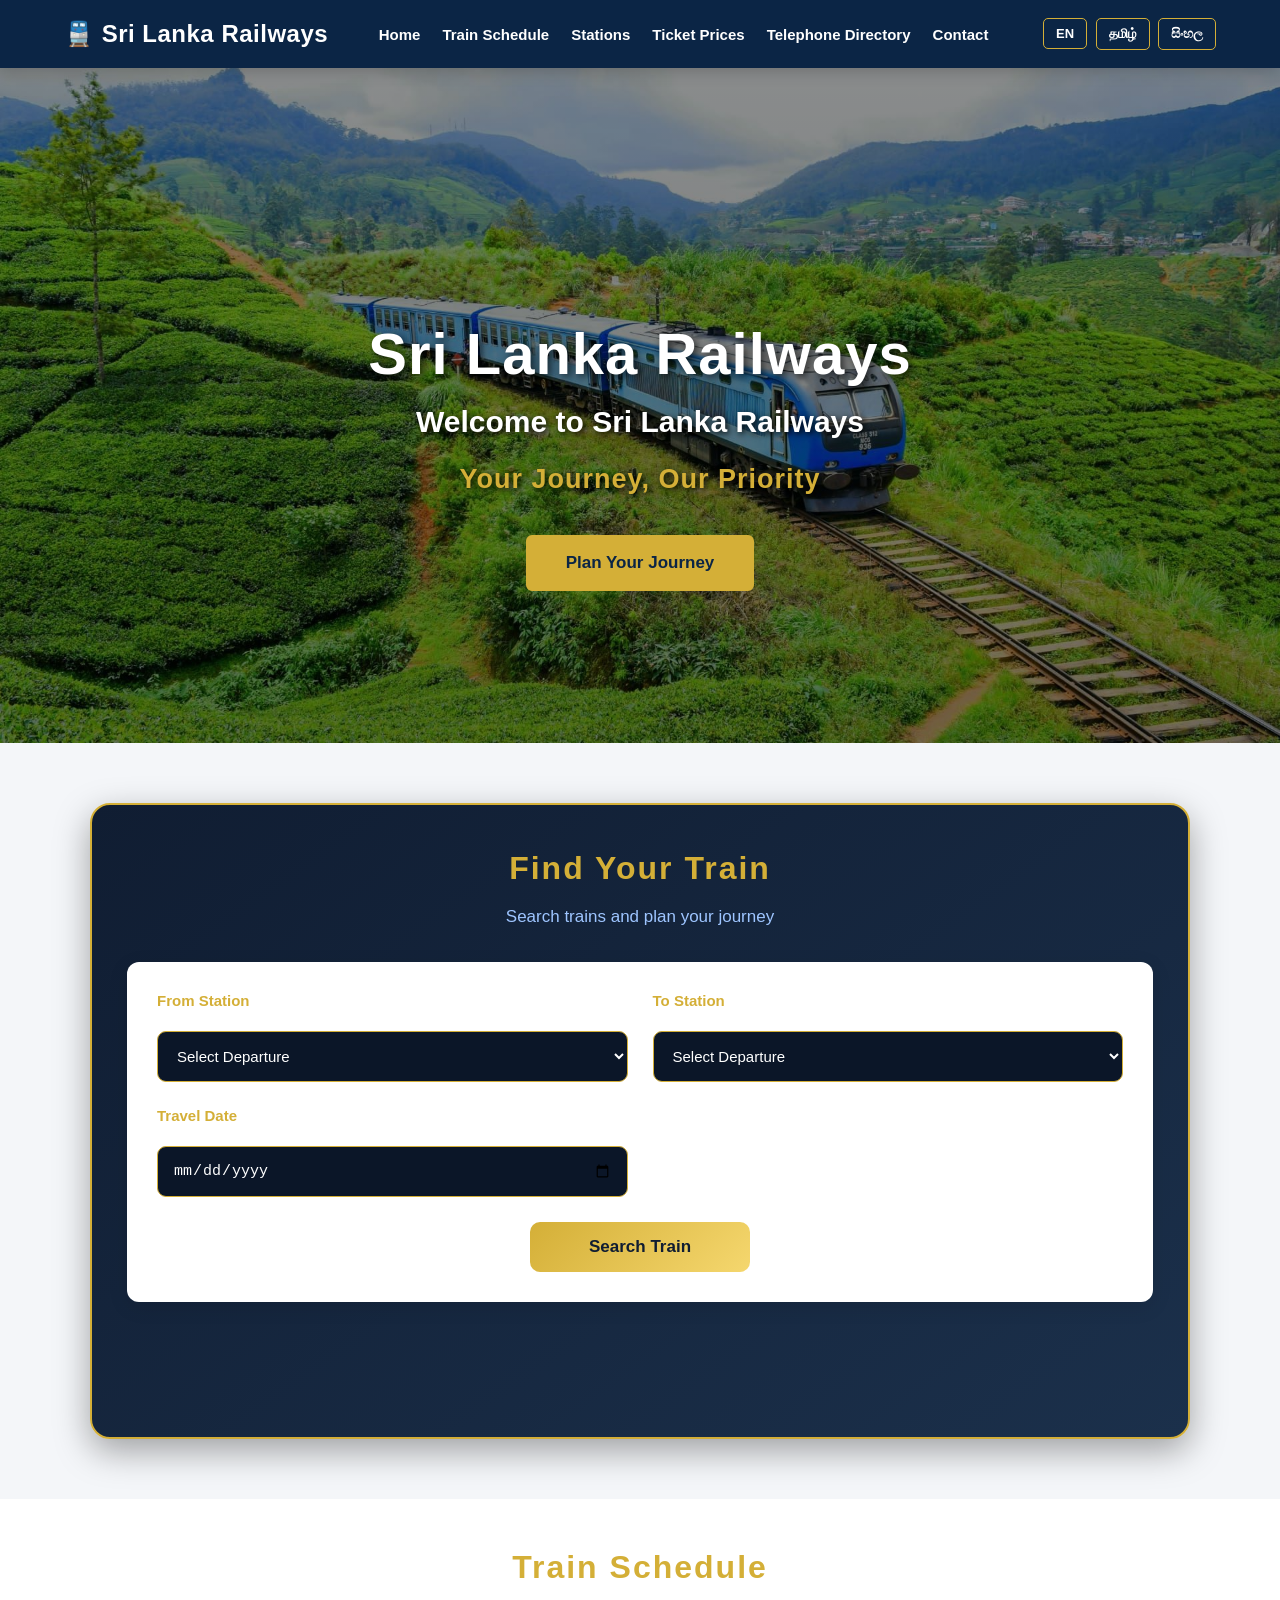
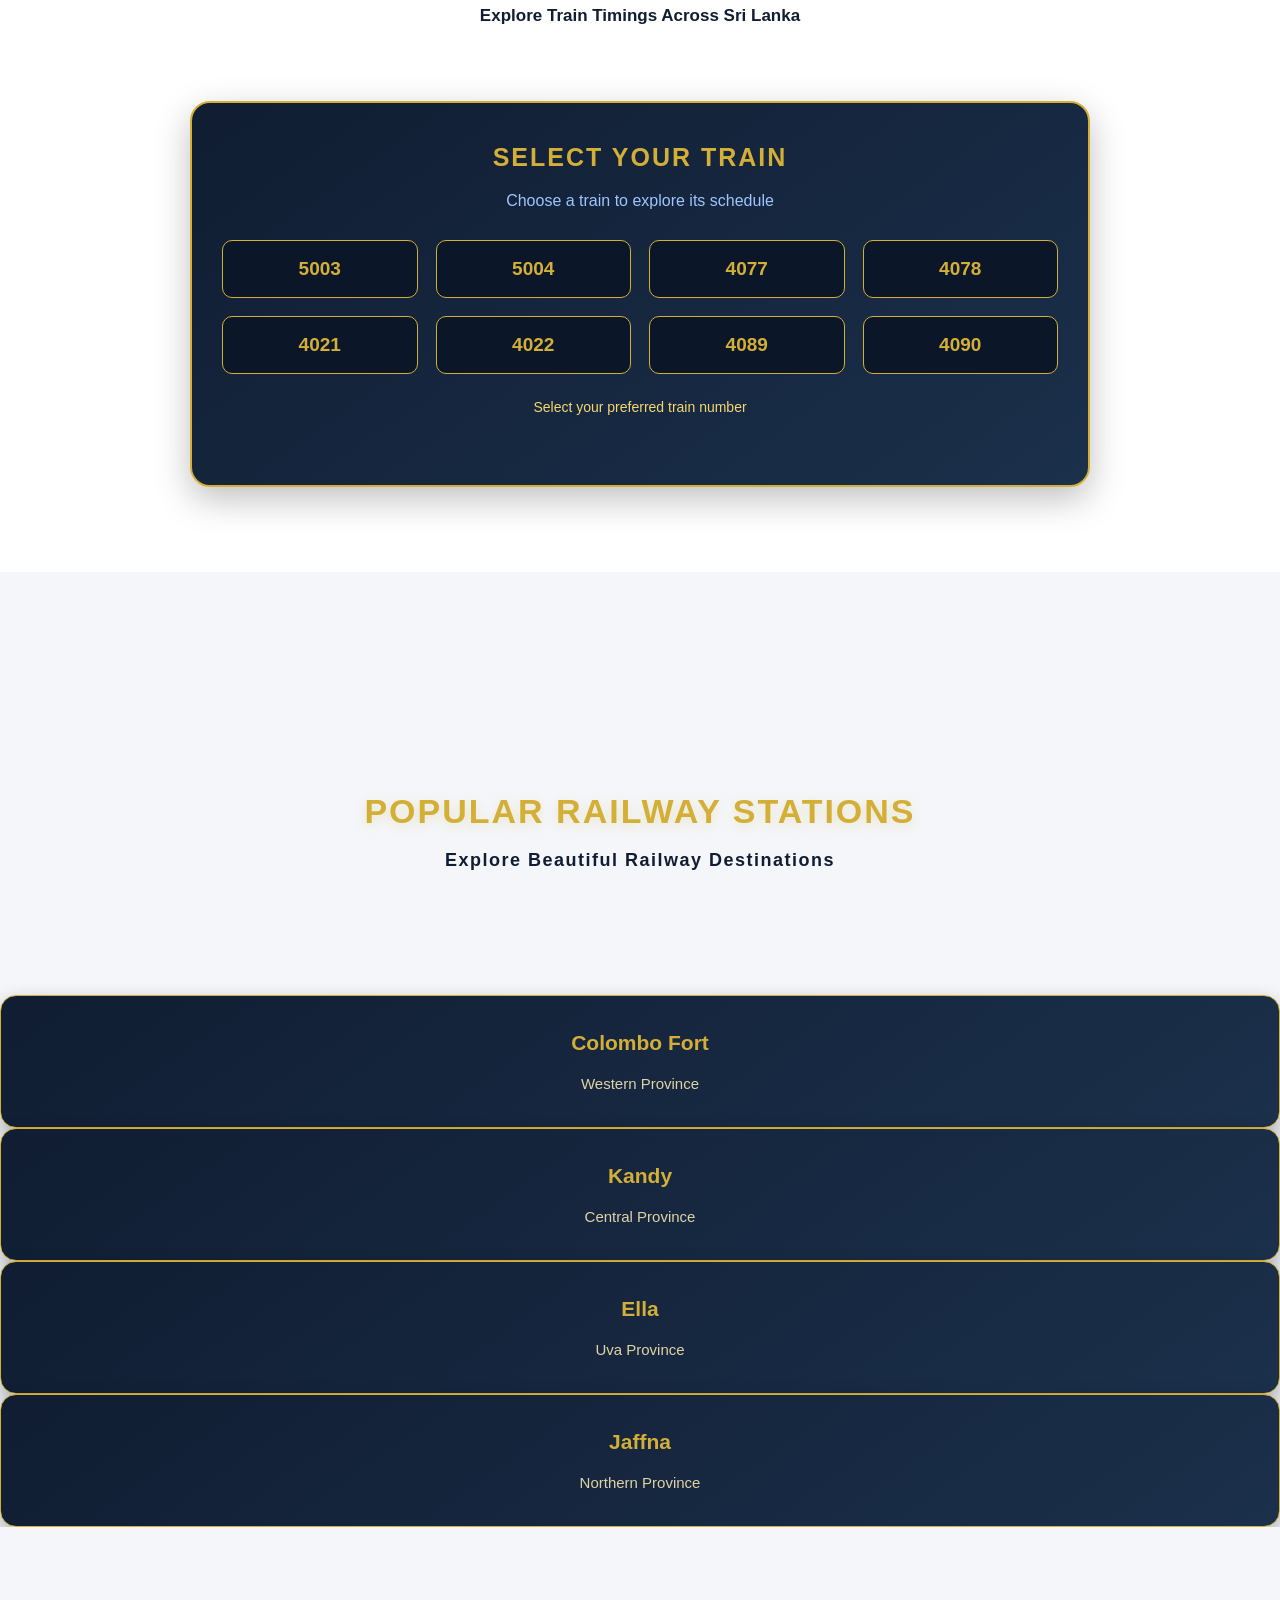
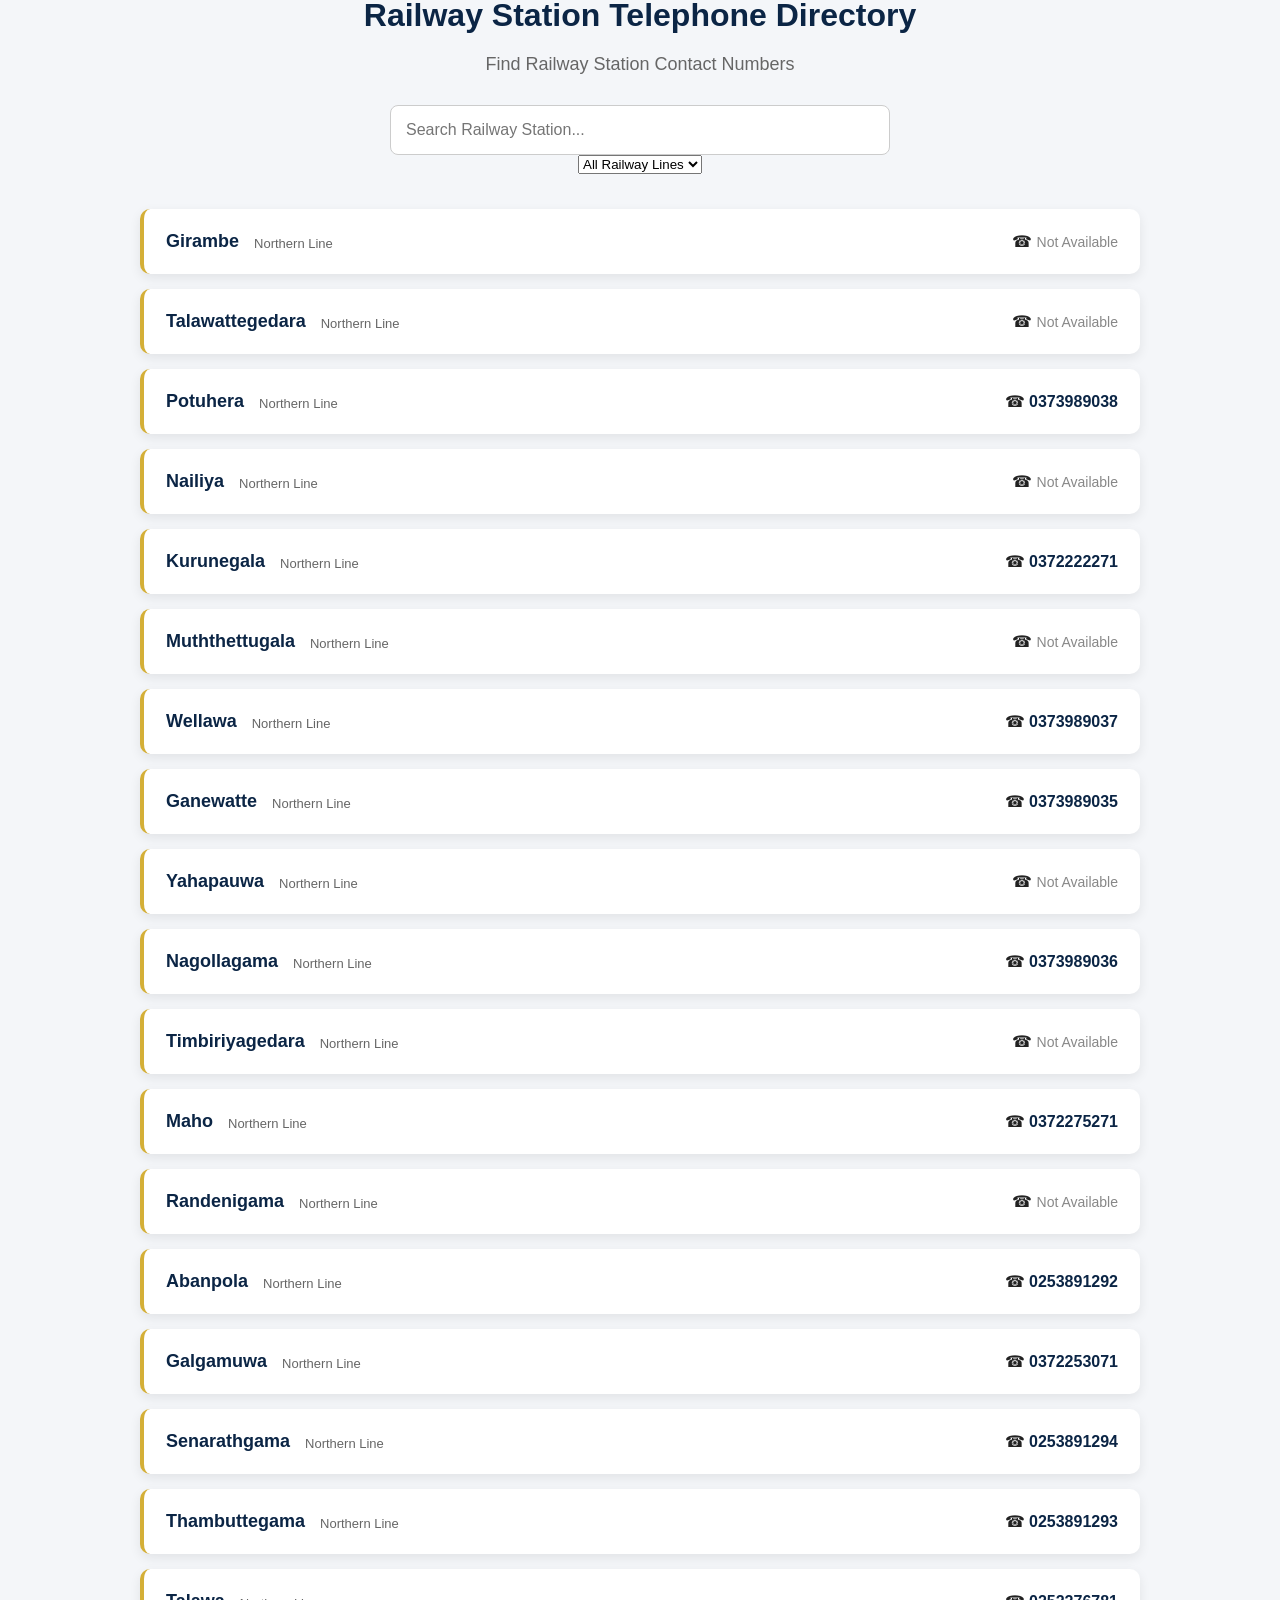
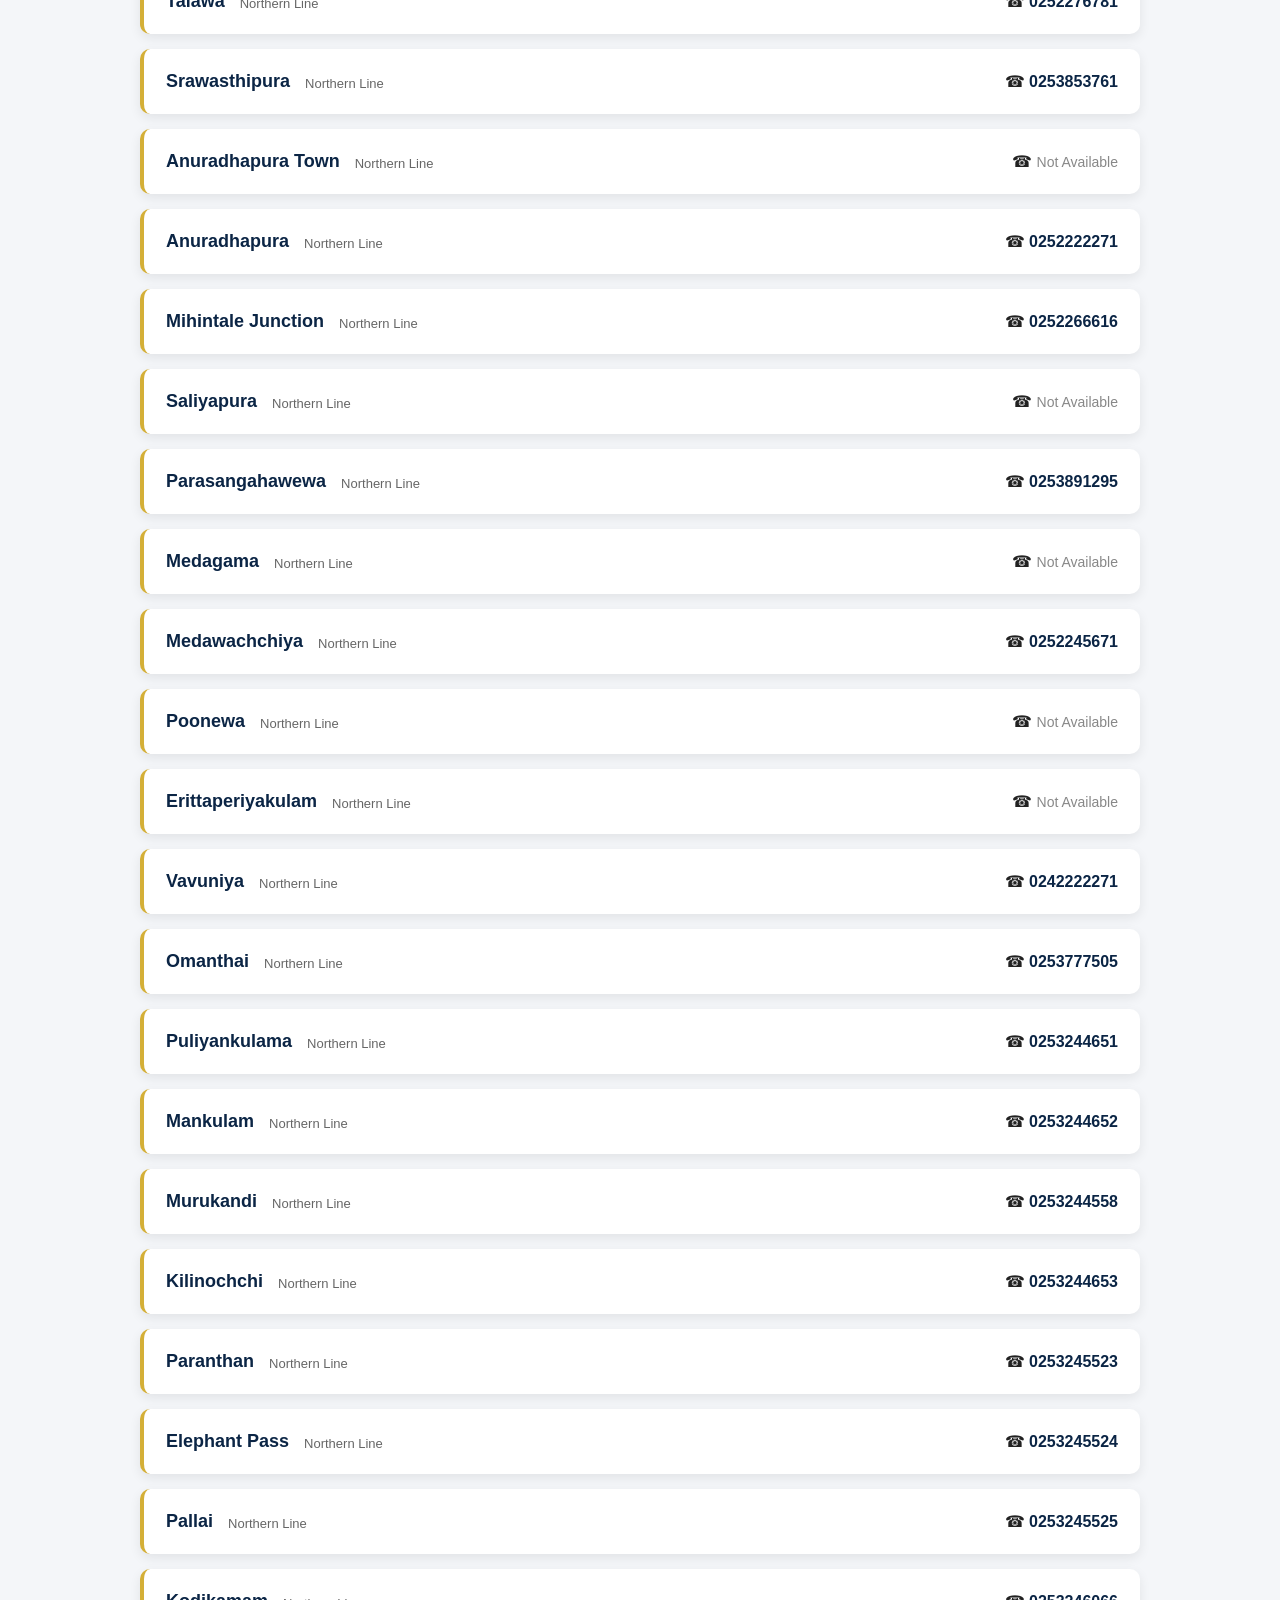
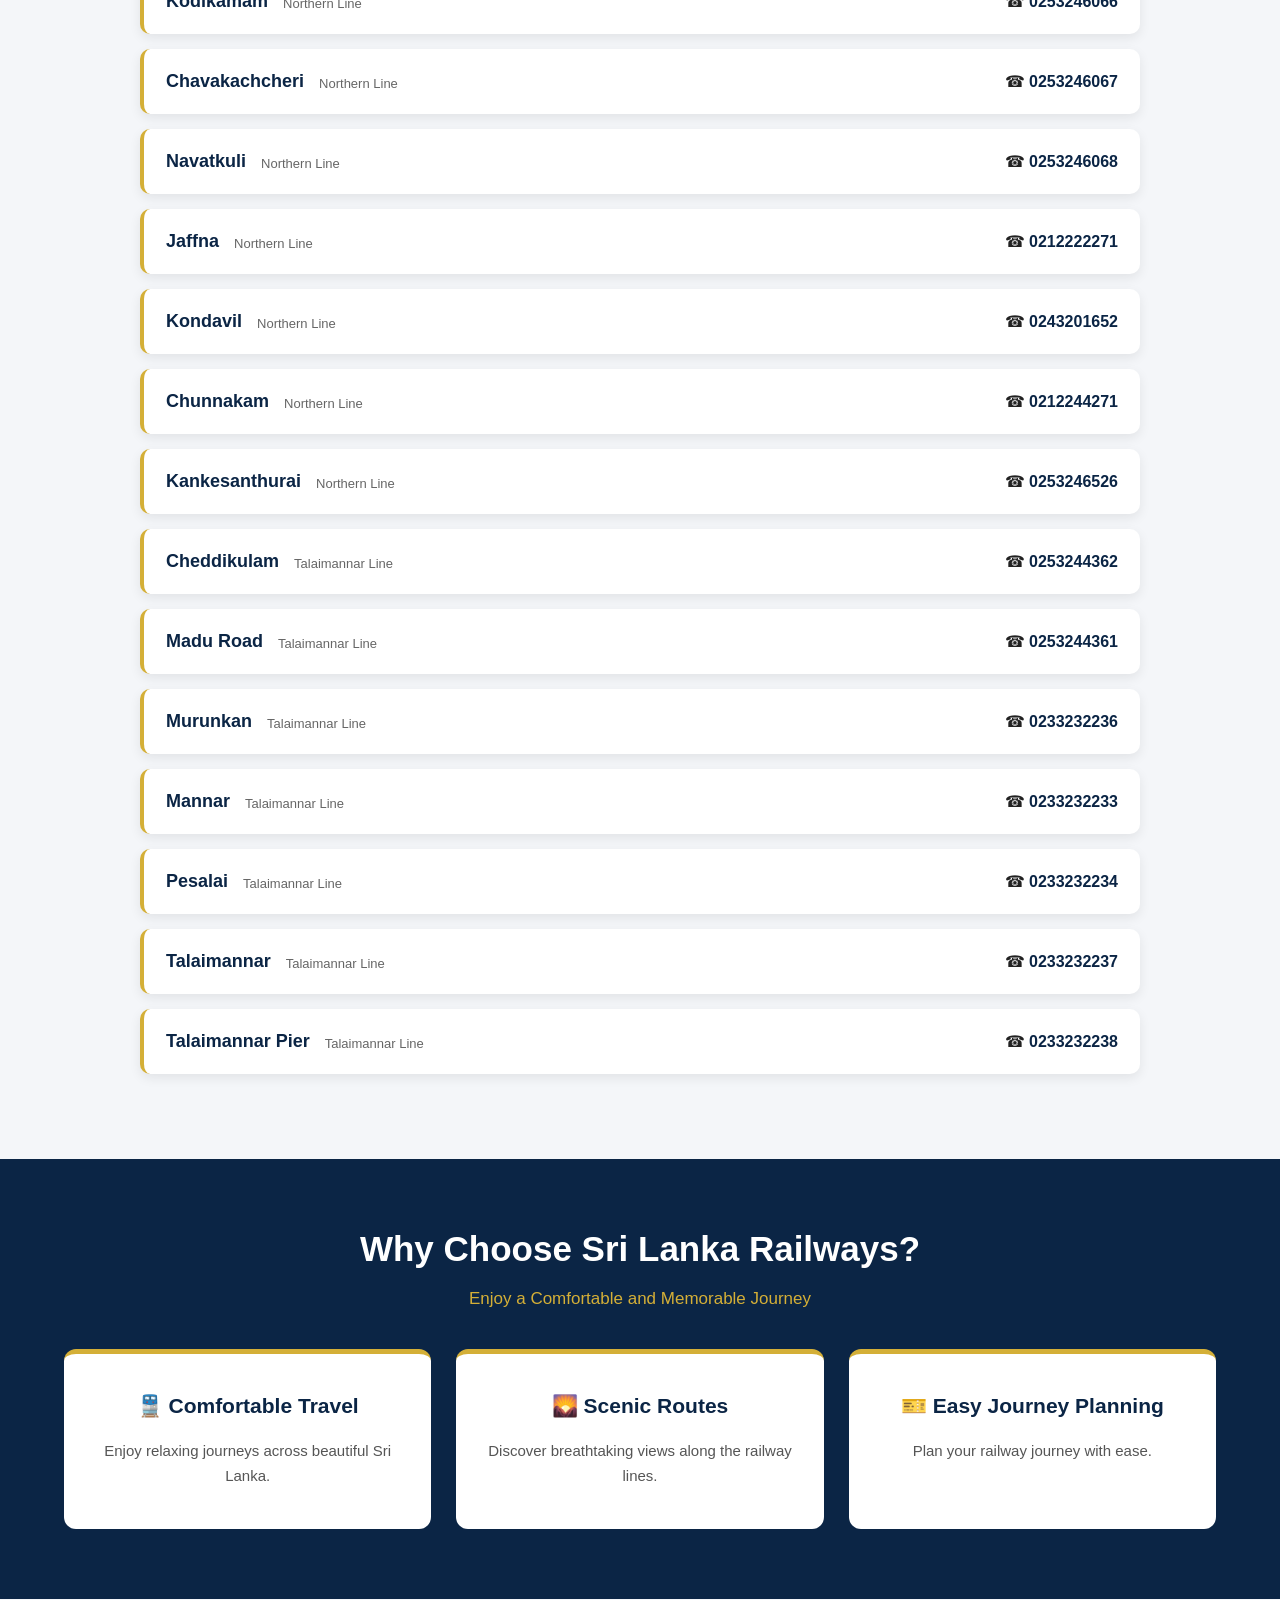
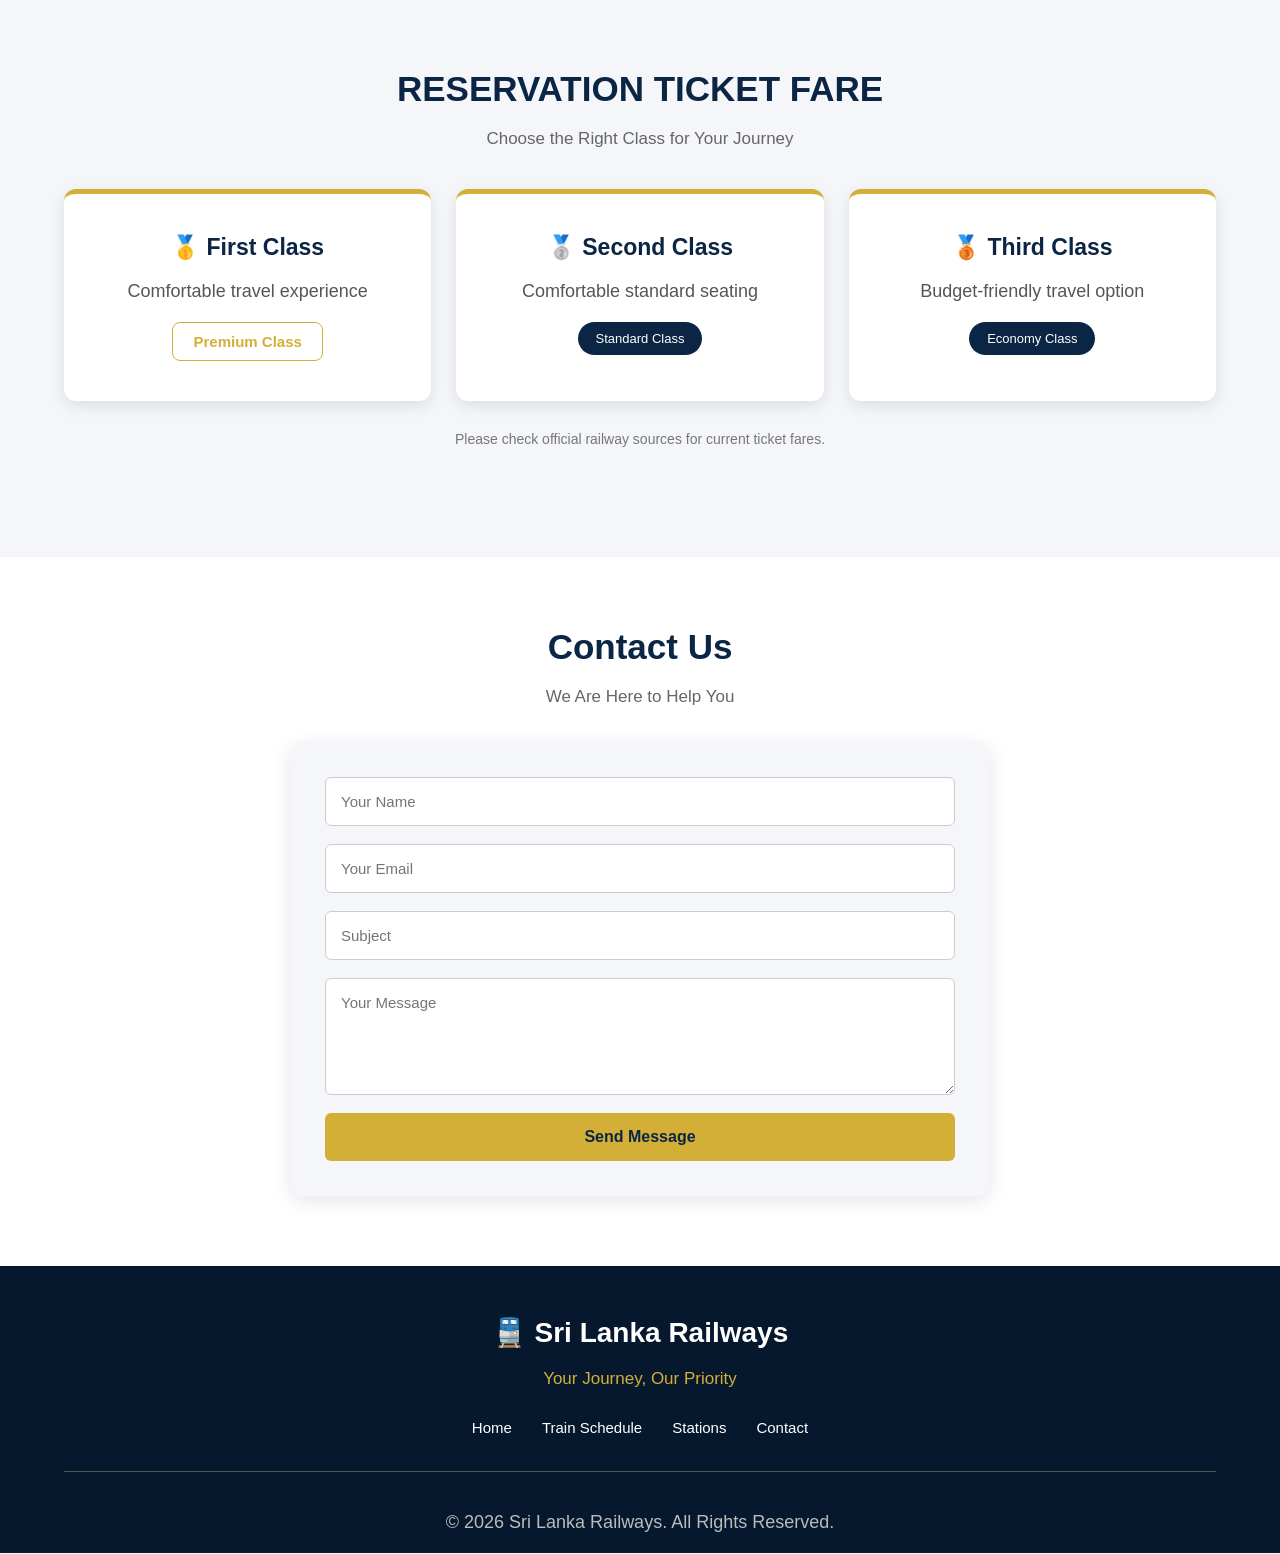
==== index.html @ 69cb5615 "Add files via upload" ====
<!DOCTYPE html>
<html lang="en">

<head>
    <meta charset="UTF-8">

    <meta name="viewport" content="width=device-width, initial-scale=1.0">

    <title>Sri Lanka Railways</title>

    <link rel="stylesheet" href="style.css">

</head>

<body>

    <header class="header">

        <div class="logo">
            🚆 Sri Lanka Railways
        </div>

        
<nav class="navbar">
    <a href="#home">Home</a>
    <a href="#schedule">Train Schedule</a>
    <a href="#stations">Stations</a>
    <a href="#ticket-prices">Ticket Prices</a>
    <a href="#directory">Telephone Directory</a>
    <a href="index.html#contact-form">Contact</a>
</nav>

        <div class="language">
            <button>EN</button>
            <button>தமிழ்</button>
            <button>සිංහල</button>
        </div>

    </header>

    <main class="hero" id="home">

    <div class="hero-content">

        <h1>Sri Lanka Railways</h1>

        <h2>Welcome to Sri Lanka Railways</h2>

        <p>Your Journey, Our Priority</p>

        
<a href="#train-search" class="hero-button">
    Plan Your Journey
</a>


    </div>

</main>
<section class="train-search" id="train-search">

<h2>Find Your Train</h2>

    <p>Search trains and plan your journey</p>

    <div class="search-box">

        <div class="input-group">
            <label>From Station</label>
            
<select id="fromStation">
    <option value="">Select Departure</option>
<option value="Colombo Fort">Colombo Fort</option>
<option value="Gampaha">Gampaha</option>
<option value="Polgahawela">Polgahawela</option>
<option value="Maho">Maho</option>
<option value="Kurunegala">Kurunegala</option>
<option value="Anuradhapura">Anuradhapura</option>
<option value="Madawachchiya">Madawachchiya</option>
<option value="Cheddikulam">Cheddikulam</option>
<option value="Madu Road">Madu Road</option>
<option value="Murunkan">Murunkan</option>
<option value="Mannar">Mannar</option>
<option value="Pesalai">Pesalai</option>
<option value="Talaimannar">Talaimannar</option>
<option value="Talaimannar Pier">Talaimannar Pier</option>
<option value="Vavuniya">Vavuniya</option>
<option value="Kilinochchi">Kilinochchi</option>
<option value="Kodikamam">Kodikamam</option>
<option value="Chavakachcheri">Chavakachcheri</option>
<option value="Jaffna">Jaffna</option>
<option value="Kankesanthurai">Kankesanthurai (KKS)</option>
<option value="Talaimannar Pier">Talaimannar Pier</option>
<option value="Mount Lavinia">Mount Lavinia</option>
<option value="Moratuwa">Moratuwa</option>
</select>

        </div>
        
        <div class="input-group">
            <label>To Station</label>
          <select id="toStation">
                <option value="">Select Departure</option>
<option value="Colombo Fort">Colombo Fort</option>
<option value="Gampaha">Gampaha</option>
<option value="Polgahawela">Polgahawela</option>
<option value="Maho">Maho</option>
<option value="Kurunegala">Kurunegala</option>
<option value="Anuradhapura">Anuradhapura</option>
<option value="Madawachchiya">Madawachchiya</option>
<option value="Cheddikulam">Cheddikulam</option>
<option value="Madu Road">Madu Road</option>
<option value="Murunkan">Murunkan</option>
<option value="Mannar">Mannar</option>
<option value="Pesalai">Pesalai</option>
<option value="Talaimannar">Talaimannar</option>
<option value="Talaimannar Pier">Talaimannar Pier</option>
<option value="Vavuniya">Vavuniya</option>
<option value="Kilinochchi">Kilinochchi</option>
<option value="Kodikamam">Kodikamam</option>
<option value="Chavakachcheri">Chavakachcheri</option>
<option value="Jaffna">Jaffna</option>
<option value="Kankesanthurai">Kankesanthurai (KKS)</option>
<option value="Talaimannar Pier">Talaimannar Pier</option>
<option value="Mount Lavinia">Mount Lavinia</option>
<option value="Moratuwa">Moratuwa</option>
            </select>
        </div>


        <div class="input-group">
            <label>Travel Date</label>
            <input type="date">
        </div>

        <button class="search-button">Search Train</button>

    </div>
    <div id="search-result"></div>
    
   </section>


<!-- TRAIN SCHEDULE SECTION -->

<section class="schedule-section" id="schedule">

    <h2>Train Schedule</h2>
    <p>Explore Train Timings Across Sri Lanka</p>

    <div class="schedule-container">

        <!-- TALAIMANNAR EXPRESS 5004 -->
        <div class="schedule-card">
            <h3>🚆 Talaimannar Express</h3>
            <p>Train No: 5004</p>
            <p>From: Talaimannar Pier</p>
            <p>To: Colombo Fort</p>
            <p>Departure: 04:10 AM</p>
            <p>Arrival: 10:44 AM</p>
            <span>Express Train</span>
            <button class="view-details" type="button">View Details</button>
        </div>

<div class="train-selector">

    <h3 class="selector-title">SELECT YOUR TRAIN</h3>
    <p class="selector-subtitle">Choose a train to explore its schedule</p>

    <div class="train-buttons">
        <button type="button" data-train="5003">5003</button>
        <button type="button" data-train="5004">5004</button>
        <button type="button" data-train="4077">4077</button>
        <button type="button" data-train="4078">4078</button>
        <button type="button" data-train="4021">4021</button>
        <button type="button" data-train="4022">4022</button>
        <button type="button" data-train="4089">4089</button>
        <button type="button" data-train="4090">4090</button>
    </div>

    <p class="selector-hint">Select your preferred train number</p>
    <div id="selectedScheduleDisplay"></div>

</div>


        <!-- TALAIMANNAR EXPRESS 5003 -->
        <div class="schedule-card">
            <h3>🚆 Talaimannar Express</h3>
            <p>Train No: 5003</p>
            <p>From: Colombo Fort</p>
            <p>To: Talaimannar Pier</p>
            <p>Departure: 03:50 PM</p>
            <p>Arrival: 10:28 PM</p>
            <span>Express Train</span>
            <button class="view-details" type="button">View Details</button>
        </div>

        <!-- YAL DEVI 4078 -->
        <div class="schedule-card">
            <h3>🚆 Yal Devi Express</h3>
            <p>Train No: 4078</p>
            <p>From: Kankesanthurai (KKS)</p>
            <p>To: Colombo Fort</p>
            <p>Departure: 10:30 AM</p>
            <p>Arrival: 07:03 PM</p>
            <span>Express Train</span>
            <button class="view-details" type="button">View Details</button>
        </div>

        <!-- YAL DEVI 4077 -->
        <div class="schedule-card">
            <h3>🚆 Yal Devi Express</h3>
            <p>Train No: 4077</p>
            <p>From: Colombo Fort</p>
            <p>To: Kankesanthurai (KKS)</p>
            <p>Departure: 06:40 AM</p>
            <p>Arrival: 02:33 PM</p>
            <span>Express Train</span>
            <button class="view-details" type="button">View Details</button>
        </div>

        <!-- A/C INTERCITY 4022 -->
        <div class="schedule-card">
            <h3>🚆 A/C Intercity Express</h3>
            <p>Train No: 4022</p>
            <p>From: Kankesanthurai (KKS)</p>
            <p>To: Mount Lavinia</p>
            <p>KKS Departure: 01:50 PM</p>
            <p>Fort Arrival: 08:33 PM</p>
            <p>Fort Departure: 08:34 PM</p>
            <p>MLV Arrival: 08:58 PM</p>
            <span>A/C Intercity</span>
            <button class="view-details" type="button">View Details</button>
        </div>

        <!-- A/C INTERCITY 4021 -->
        <div class="schedule-card">
            <h3>🚆 A/C Intercity Express</h3>
            <p>Train No: 4021</p>
            <p>From: Mount Lavinia</p>
            <p>To: Kankesanthurai (KKS)</p>
            <p>MLV Departure: 05:15 AM</p>
            <p>Fort Arrival: 05:39 AM</p>
            <p>Fort Departure: 05:45 AM</p>
            <p>KKS Arrival: 12:14 PM</p>
            <span>A/C Intercity</span>
            <button class="view-details" type="button">View Details</button>
        </div>

        <!-- JAFFNA NIGHT MAIL 4090 -->
        <div class="schedule-card">
            <h3>🚆 Jaffna Night Mail</h3>
            <p>Train No: 4090</p>
            <p>From: Kankesanthurai (KKS)</p>
            <p>To: Moratuwa (MRT)</p>
            <p>KKS Departure: 08:00 PM</p>
            <p>Fort Arrival: 04:44 AM</p>
            <p>Fort Departure: 04:46 AM</p>
            <p>MRT Arrival: 05:24 AM</p>
            <span>Night Mail</span>
            <button class="view-details" type="button">View Details</button>
        </div>

        <!-- JAFFNA NIGHT MAIL 4089 -->
        <div class="schedule-card">
            <h3>🚆 Jaffna Night Mail</h3>
            <p>Train No: 4089</p>
            <p>From: Moratuwa (MRT)</p>
            <p>To: Kankesanthurai (KKS)</p>
            <p>MRT Departure: 06:55 PM</p>
            <p>Fort Arrival: 07:29 PM</p>
            <p>Fort Departure: 08:00 PM</p>
            <p>KKS Arrival: 04:24 AM</p>
            <span>Night Mail</span>
            <button class="view-details" type="button">View Details</button>
        </div>

    </div>

</section>

<!-- POPULAR STATIONS -->

<section class="stations-section" id="stations"></section>

    <div class="stations-heading">
    <h2>Popular Railway Stations</h2>
    <p>Explore Beautiful Railway Destinations</p>
    </div>
<div class="stations-container"></div>
        <div class="station-card">
            <h3>Colombo Fort</h3>
            <p>Western Province</p>
        </div>

        <div class="station-card">
            <h3>Kandy</h3>
            <p>Central Province</p>
        </div>

        <div class="station-card">
            <h3>Ella</h3>
            <p>Uva Province</p>
        </div>

        <div class="station-card">
            <h3>Jaffna</h3>
            <p>Northern Province</p>
        </div>

    </div>

</section>
<!-- STATION TELEPHONE DIRECTORY -->

<section class="directory-section" id="directory">

    <h2>Railway Station Telephone Directory</h2>

    <p>Find Railway Station Contact Numbers</p>

    <div class="directory-search">

    <input
        type="text"
        id="stationSearch"
        placeholder="Search Railway Station..."
    >

    <select id="lineFilter">
        <option value="all">All Railway Lines</option>
        <option value="Northern Line">Northern Line</option>
        <option value="Talaimannar Line">Talaimannar Line</option>
    </select>

</div>

    <div id="directoryResults">

    </div>

</section>

<!-- WHY CHOOSE US -->

<section class="features-section">


    <h2>Why Choose Sri Lanka Railways?</h2>

    <p>Enjoy a Comfortable and Memorable Journey</p>

    <div class="features-container">

        <div class="feature-card">
            <h3>🚆 Comfortable Travel</h3>
            <p>Enjoy relaxing journeys across beautiful Sri Lanka.</p>
        </div>

        <div class="feature-card">
            <h3>🌄 Scenic Routes</h3>
            <p>Discover breathtaking views along the railway lines.</p>
        </div>

        <div class="feature-card">
            <h3>🎫 Easy Journey Planning</h3>
            <p>Plan your railway journey with ease.</p>
        </div>

    </div>

</section>

<section class="ticket-section" id="ticket-prices">

<h2>RESERVATION TICKET FARE</h2>

    <p>Choose the Right Class for Your Journey</p>

    <div class="ticket-container">

        <div class="ticket-card" id="firstClassCard">
            <h3>🥇 First Class</h3>
            <p>Comfortable travel experience</p>
            <button type="button" id="premiumClassButton">
    Premium Class
</button>
        </div>

        <div class="ticket-card">
            <h3>🥈 Second Class</h3>
            <p>Comfortable standard seating</p>
            <span>Standard Class</span>
        </div>

        <div class="ticket-card">
            <h3>🥉 Third Class</h3>
            <p>Budget-friendly travel option</p>
            <span>Economy Class</span>
        </div>

    </div>

    <p class="ticket-note">
        Please check official railway sources for current ticket fares.
    </p>

</section>


<!-- RESERVATION FARE SECTION -->

<section class="reservation-fare" id="reservation-fare">

  <h2>RESERVATION TICKET FARE</h2>
 
 <div class="fare-inputs">

        <!-- FROM STATION -->

        <div class="input-group">

            <label>From Station</label>

            <select id="fareFrom">

                <option value="">Select Station</option>
                <option value="Talaimannar Pier">Talaimannar Pier</option>
                <option value="Mannar">Mannar</option>
                <option value="Madawachchiya">Madawachchiya</option>
                <option value="Anuradhapura">Anuradhapura</option>
                <option value="Maho">Maho</option>
                <option value="Kurunegala">Kurunegala</option>
                <option value="Polgahawela">Polgahawela</option>
                <option value="Gampaha">Gampaha</option>
                <option value="Colombo Fort">Colombo Fort</option>

            </select>

        </div>

        <!-- TO STATION -->

        <div class="input-group">

            <label>To Station</label>

            <select id="fareTo">

                <option value="">Select Station</option>
                <option value="Talaimannar Pier">Talaimannar Pier</option>
                <option value="Mannar">Mannar</option>
                <option value="Madawachchiya">Madawachchiya</option>
                <option value="Anuradhapura">Anuradhapura</option>
                <option value="Maho">Maho</option>
                <option value="Kurunegala">Kurunegala</option>
                <option value="Polgahawela">Polgahawela</option>
                <option value="Gampaha">Gampaha</option>
                <option value="Colombo Fort">Colombo Fort</option>

            </select>

        </div>

    </div>

    <!-- FARE RESULT -->

   <button type="button" id="calculateFareButton" class="calculate-fare-btn">
    Calculate Fare
</button>
    <div class="fare-result" id="fare-result"></div>

</section>

    
<!-- CONTACT SECTION -->

<section class="contact-section" id="contact-form">

    <h2>Contact Us</h2>

    <p>We Are Here to Help You</p>

    <div class="contact-container">

        <form class="contact-form">

            <input type="text"
                   placeholder="Your Name"
                   required>

            <input type="email"
                   placeholder="Your Email"
                   required>

            <input type="text"
                   placeholder="Subject"
                   required>

            <textarea
                placeholder="Your Message"
                rows="5"
                required></textarea>

            <button type="submit">
                Send Message
            </button>

        </form>

    </div>

</section>
<!-- FOOTER SECTION -->

<footer class="footer" id="contact">

    <h2>🚆 Sri Lanka Railways</h2>

    <p>Your Journey, Our Priority</p>

    <div class="footer-links">
    <a href="#home">Home</a>
    <a href="#schedule">Train Schedule</a>
    <a href="#stations">Stations</a>
    <a href="#contact-form">Contact</a>
</div>

    <div class="footer-bottom">
        <p>© 2026 Sri Lanka Railways. All Rights Reserved.</p>
    </div>

</footer>
<div class="train-modal" id="trainModal">
    <div class="modal-content">
        <span class="close-modal">&times;</span>
        <h2 id="modalTitle">Train Details</h2>
        <div id="modalDetails"></div>
    </div>
</div>
    <script src="script.js"></script>

</body>

   

</html>
---- style.css ----
* {
    margin: 0;
    padding: 0;
    box-sizing: border-box;
}
html {
    scroll-behavior: smooth;
}

body {
    font-family: Arial, sans-serif;
    background-color: #f4f6f9;
    color: #222222;
}

h1 {
    color: #0b2545;
    text-align: center;
    margin-top: 100px;
    font-size: 40px;
}


p {
    text-align: center;
    margin-top: 20px;
    font-size: 18px;
}


.header {
    display: flex;
    justify-content: space-between;
    align-items: center;
    padding: 18px 5%;
    background-color: #0b2545;
    color: white;
    position: sticky;
top: 0;
z-index: 1000;
box-shadow: 0 3px 15px rgba(0,0,0,0.2);
}


.logo {
    font-size: 24px;
    font-weight: 800;
    letter-spacing: 0.5px;
    color: #ffffff;
    white-space: nowrap;
    cursor: pointer;
}



.navbar {
    display: flex;
    align-items: center;
    gap: 22px;
    flex-wrap: nowrap;
}



.navbar a {
    color: white;
    text-decoration: none;
    font-size: 15px;
    font-weight: 600;
    transition: 0.3s ease;
    position: relative;
}

.navbar a:hover {
    color: #d4af37;
}


.navbar a:hover {
    color: #d4af37;
}


.language button {
    padding: 7px 12px;
    margin-left: 4px;
    cursor: pointer;
    background: transparent;
    color: white;
    border: 1px solid #d4af37;
    border-radius: 5px;
    font-size: 13px;
    font-weight: 600;
    transition: 0.3s ease;
}

.language button:hover {
    background: #d4af37;
    color: #0b2545;
}

.hero {
    min-height: 75vh;
    display: flex;
    justify-content: center;
    align-items: center;
    text-align: center;
    padding: 40px 20px;

    background:
    linear-gradient(
        rgba(0, 0, 0, 0.45),
        rgba(0, 0, 0, 0.55)
    ),
    url("RAILWAY2.jpg");

    background-size: cover;
    background-position: center;
    background-repeat: no-repeat;
}


.hero-content h1 {
    color: white;
    font-size: 58px;
    font-weight: 800;
    letter-spacing: 1px;
    margin-bottom: 18px;
    text-shadow: 3px 3px 8px rgba(0,0,0,0.7);
}

.hero-content h2 {
    color: white;
    font-size: 30px;
    font-weight: 600;
    text-shadow: 2px 2px 6px black;
}


.hero-content p {
    font-size: 27px;
    font-weight: 700;
    color: #d4af37;
    margin: 25px 0;
    letter-spacing: 1px;
    text-shadow: 2px 2px 6px black;
}

.hero-button {
    display: inline-block;
    padding: 16px 38px;
    background: #d4af37;
    color: #0b2545;
    text-decoration: none;
    font-size: 17px;
    font-weight: 700;
    border: 2px solid #d4af37;
    border-radius: 6px;
    margin-top: 15px;
    transition: all 0.3s ease;
}

.hero-button:hover {
    background: #FFD700;
    color: #000000;
    transform: translateY(-3px);
}

.train-search {
    padding: 60px 5%;
    text-align: center;
    background: #f4f6f9;
}

.train-search h2 {
    font-size: 32px;
    color: #0b2545;
    margin-bottom: 10px;
}

.train-search p {
    color: #555;
    margin-bottom: 30px;
}

.search-box {
    display: flex;
    justify-content: center;
    align-items: end;
    gap: 20px;
    flex-wrap: wrap;
    background: white;
    padding: 30px;
    border-radius: 12px;
    box-shadow: 0 5px 20px rgba(0,0,0,0.1);
}

.input-group {
    display: flex;
    flex-direction: column;
    text-align: left;
    gap: 10px;
}

.input-group label {
    font-weight: bold;
    color: #0b2545;
}

.input-group select,
.input-group input {
    width: 200px;
    padding: 13px;
    border: 1px solid #ccc;
    border-radius: 6px;
    font-size: 15px;
}

.search-button {
    padding: 14px 25px;
    background: #FFD700;
    color: #000;
    border: none;
    border-radius: 6px;
    font-size: 16px;
    font-weight: bold;
    cursor: pointer;
}

.search-button:hover {
    background: #0b2545;
    color: white;
    transform: translateY(-3px);
box-shadow: 0 5px 12px rgba(0,0,0,0.2);
}

@media (max-width: 768px) {

    .train-search {
        padding: 40px 15px;
    }

    .train-search h2 {
        font-size: 26px;
    }

    .search-box {
        flex-direction: column;
        align-items: stretch;
        padding: 20px;
    }

    .input-group {
        width: 100%;
    }

    .input-group select,
    .input-group input {
        width: 100%;
    }

    .search-button {
        width: 100%;
    }

}

.schedule-section {
    padding: 70px 5%;
    background: #ffffff;
    text-align: center;
}

.schedule-section h2 {
    font-size: 35px;
    color: #0b2545;
    margin-bottom: 10px;
}

.schedule-section > p {
    color: #666;
    font-size: 17px;
    margin-bottom: 40px;
}

.schedule-container {
    display: flex;
    flex-direction: column;
    align-items: center;
    width: 100%;
    max-width: 1200px;
    margin: 0 auto;
    gap: 25px;
}

.schedule-card {
    background: #f4f6f9;
    padding: 30px 20px;
    border-radius: 12px;
    text-align: left;
    border-top: 5px solid #d4af37;
    box-shadow: 0 5px 15px rgba(0,0,0,0.10);
    transition: all 0.4s ease;
}
/* SEARCH RESULT CARD */

#search-result .schedule-card {
    max-width: 650px;
    margin: 25px auto;
    background: #ffffff;
    border-left: 5px solid #0b2545;
    border-top: 3px solid #d4af37;
    padding: 25px;
    border-radius: 12px;
    box-shadow: 0 6px 20px rgba(0,0,0,0.12);
}

#search-result .schedule-card h3 {
    color: #0b2545;
    font-size: 22px;
    margin-bottom: 15px;
}

#search-result .schedule-card p {
    color: #333333;
    font-size: 15px;
    margin: 10px 0;
}

#search-result .schedule-card span {
    display: inline-block;
    background: #0b2545;
    color: #ffffff;
    padding: 6px 12px;
    border-radius: 5px;
    margin-top: 10px;
}

.schedule-card:hover {
    transform: translateY(-8px);
    box-shadow: 0 10px 25px rgba(0,0,0,0.18);
}

.schedule-card h3 {
    color: #0b2545;
    font-size: 21px;
    margin-bottom: 20px;
}

.schedule-card p {
    color: #444;
    font-size: 15px;
    text-align: left;
    margin: 12px 0;
}

.schedule-card span {
    display: inline-block;
    background: #0b2545;
    color: #ffffff;
    padding: 8px 15px;
    border-radius: 20px;
    margin-top: 15px;
    font-size: 13px;
}


@media (max-width: 768px) {

    .schedule-container {
        grid-template-columns: 1fr;
    }

    .schedule-section h2 {
        font-size: 28px;
    }
/* HERO MOBILE RESPONSIVE */

.hero {
    min-height: 60vh;
    padding: 30px 15px;
}

.hero-content h1 {
    font-size: 32px;
}

.hero-content h2 {
    font-size: 20px;
}

.hero-content p {
    font-size: 18px;
}
}

.view-details {
    display: block;
    width: 100%;
    padding: 12px;
    margin-top: 20px;
    background: #FFD700;
    color: #0b2545;
    border: none;
    border-radius: 6px;
    font-size: 15px;
    font-weight: bold;
    cursor: pointer;
    transition: 0.3s;
}

.view-details:hover {
    background: #0b2545;
    color: white;
}

.train-modal {
    display: none;
    position: fixed;
    z-index: 2000;
    left: 0;
    top: 0;
    width: 100%;
    height: 100%;
    background: rgba(0,0,0,0.7);
    justify-content: center;
    align-items: center;
}

.modal-content {
    background: white;
    padding: 35px;
    width: 90%;
    max-width: 500px;
    border-radius: 12px;
    position: relative;
    box-shadow: 0 5px 25px rgba(0,0,0,0.3);
}

.modal-content h2 {
    color: #0b2545;
    margin-bottom: 20px;
}

.close-modal {
    position: absolute;
    top: 10px;
    right: 20px;
    font-size: 32px;
    font-weight: bold;
    cursor: pointer;
    color: #d4af37;
    background: transparent;
    border: none;
    z-index: 1001;
}

.close-modal:hover {
    color: red;
}

#modalDetails p {
    margin: 12px 0;
    padding: 12px 15px;
    color: #0b2545;
    background: #f4f6f9;
    border-left: 4px solid #d4af37;
    border-radius: 5px;
    font-size: 15px;
    font-weight: 500;
}
/* POPULAR STATIONS SECTION */

.stations-section {
    padding: 70px 5%;
    background: #f4f6f9;
    text-align: center;
}

.stations-section h2 {
    font-size: 35px;
    color: #0b2545;
    margin-bottom: 12px;
}

.stations-section > p {
    font-size: 17px;
    color: #666;
    margin-bottom: 40px;
}

.stations-container {
    display: grid;
    grid-template-columns: repeat(4, 1fr);
    gap: 25px;
    max-width: 1200px;
    margin: auto;
}

.station-card {
    background: white;
    padding: 45px 20px;
    border-radius: 12px;
    border-bottom: 5px solid #d4af37;
    box-shadow: 0 5px 15px rgba(0,0,0,0.10);
    transition: 0.3s;
}

.station-card:hover {
    transform: translateY(-8px);
    box-shadow: 0 10px 25px rgba(0,0,0,0.18);
}

.station-card h3 {
    color: #0b2545;
    font-size: 21px;
    margin-bottom: 12px;
}

.station-card p {
    color: #666;
    font-size: 15px;
}

/* MOBILE RESPONSIVE */

@media (max-width: 768px) {
    .stations-container {
        grid-template-columns: repeat(2, 1fr);
    }

    .stations-section h2 {
        font-size: 28px;
    }
}

@media (max-width: 480px) {
    .stations-container {
        grid-template-columns: 1fr;
    }
}
/* WHY CHOOSE US SECTION */

.features-section {
    padding: 70px 5%;
    background: #0b2545;
    text-align: center;
}

.features-section h2 {
    font-size: 35px;
    color: white;
    margin-bottom: 12px;
}

.features-section > p {
    color: #d4af37;
    font-size: 17px;
    margin-bottom: 40px;
}

.features-container {
    display: grid;
    grid-template-columns: repeat(3, 1fr);
    gap: 25px;
    max-width: 1200px;
    margin: auto;
}

.feature-card {
    background: white;
    padding: 40px 25px;
    border-radius: 12px;
    border-top: 5px solid #d4af37;
    transition: 0.3s;
}

.feature-card:hover {
    transform: translateY(-8px);
    box-shadow: 0 10px 25px rgba(0,0,0,0.25);
}

.feature-card h3 {
    color: #0b2545;
    font-size: 21px;
    margin-bottom: 18px;
}

.feature-card p {
    color: #555;
    font-size: 15px;
    line-height: 1.7;
}

/* MOBILE DESIGN */

@media (max-width: 768px) {
    .features-container {
        grid-template-columns: 1fr;
    }

    .features-section h2 {
        font-size: 27px;
    }
}
/* FOOTER SECTION */

.footer {
    background: #06182e;
    color: white;
    padding: 50px 5% 20px;
    text-align: center;
}

.footer h2 {
    font-size: 28px;
    margin-bottom: 15px;
}

.footer > p {
    color: #d4af37;
    font-size: 17px;
    margin-bottom: 30px;
}

.footer-links {
    display: flex;
    justify-content: center;
    flex-wrap: wrap;
    gap: 30px;
    margin-bottom: 35px;
}

.footer-links a {
    color: white;
    text-decoration: none;
    font-size: 15px;
    transition: 0.3s;
}

.footer-links a:hover {
    color: #d4af37;
}

.footer-bottom {
    border-top: 1px solid #555;
    padding-top: 20px;
    color: #bbb;
    font-size: 13px;
}

@media (max-width: 480px) {
    .footer-links {
        flex-direction: column;
        gap: 18px;
    }
}
/* TICKET PRICES SECTION */

.ticket-section {
    padding: 70px 5%;
    background: #f4f6f9;
    text-align: center;
}

.ticket-section h2 {
    font-size: 35px;
    color: #0b2545;
    margin-bottom: 12px;
}

.ticket-section > p {
    color: #666;
    font-size: 17px;
    margin-bottom: 40px;
}

.ticket-container {
    display: grid;
    grid-template-columns: repeat(3, 1fr);
    gap: 25px;
    max-width: 1200px;
    margin: auto;
}

.ticket-card {
    background: white;
    padding: 40px 25px;
    border-top: 5px solid #d4af37;
    border-radius: 12px;
    box-shadow: 0 5px 15px rgba(0,0,0,0.10);
    transition: 0.3s;
}

.ticket-card:hover {
    transform: translateY(-8px);
    box-shadow: 0 10px 25px rgba(0,0,0,0.18);
}

.ticket-card h3 {
    color: #0b2545;
    font-size: 23px;
    margin-bottom: 18px;
}

.ticket-card p {
    color: #555;
    margin-bottom: 20px;
}

.ticket-card span {
    display: inline-block;
    background: #0b2545;
    color: white;
    padding: 9px 18px;
    border-radius: 20px;
    font-size: 13px;
}

.ticket-section .ticket-note {
    margin-top: 30px;
    font-size: 14px;
    color: #777;
}

@media (max-width: 768px) {
    .ticket-container {
        grid-template-columns: 1fr;
    }

    .ticket-section h2 {
        font-size: 28px;
    }
}
/* CONTACT SECTION */

.contact-section {
    padding: 70px 5%;
    background: #ffffff;
    text-align: center;
}

.contact-section h2 {
    font-size: 35px;
    color: #0b2545;
    margin-bottom: 12px;
}

.contact-section > p {
    color: #666;
    font-size: 17px;
    margin-bottom: 35px;
}

.contact-container {
    max-width: 700px;
    margin: auto;
}

.contact-form {
    display: flex;
    flex-direction: column;
    gap: 18px;
    background: #f4f6f9;
    padding: 35px;
    border-radius: 12px;
    box-shadow: 0 5px 20px rgba(0,0,0,0.1);
}

.contact-form input,
.contact-form textarea {
    width: 100%;
    padding: 15px;
    border: 1px solid #ccc;
    border-radius: 6px;
    font-family: Arial, sans-serif;
    font-size: 15px;
}

.contact-form textarea {
    resize: vertical;
}

.contact-form button {
    padding: 15px;
    background: #d4af37;
    color: #0b2545;
    border: none;
    border-radius: 6px;
    font-size: 16px;
    font-weight: bold;
    cursor: pointer;
    transition: 0.3s;
}

.contact-form button:hover {
    background: #0b2545;
    color: white;
}

@media (max-width: 768px) {
    .contact-section h2 {
        font-size: 28px;
    }

    .contact-form {
        padding: 20px;
    }
}
/* MOBILE HEADER FIX */

@media (max-width: 768px) {

    
.header {
    flex-direction: column;
    gap: 15px;
    padding: 18px 12px;
}

.logo {
    font-size: 21px;
    text-align: center;
}

.navbar {
    display: flex;
    flex-wrap: wrap;
    justify-content: center;
    align-items: center;
    gap: 12px 18px;
}

.navbar a {
    font-size: 14px;
    padding: 5px 0;
}


    .language {
        display: flex;
        justify-content: center;
        gap: 8px;
    }
    /* TRAIN SCHEDULE MOBILE */

.schedule-card {
    width: 100%;
    padding: 20px;
    margin-bottom: 20px;
}

.schedule-card h3 {
    font-size: 20px;
}

.schedule-card p {
    font-size: 14px;
}

.schedule-card button {
    width: 100%;
}
}
/* HERO ANIMATION */

@keyframes fadeInUp {
    from {
        opacity: 0;
        transform: translateY(30px);
    }

    to {
        opacity: 1;
        transform: translateY(0);
    }
}

.hero-content h1 {
    animation: fadeInUp 1s ease;
}

.hero-content h2 {
    animation: fadeInUp 1.3s ease;
}

.hero-content p {
    animation: fadeInUp 1.6s ease;
}

.hero-button {
    animation: fadeInUp 1.9s ease;
}
/* CONTACT INPUT FOCUS EFFECT */

.contact-form input:focus,
.contact-form textarea:focus {
    outline: none;
    border: 1px solid #d4af37;
    box-shadow: 0 0 8px rgba(212,175,55,0.3);
    transition: 0.3s ease;
}
/* STATION DIRECTORY */

.directory-section {
    padding: 70px 5%;
    background: #f4f6f9;
    text-align: center;
}

.directory-section h2 {
    font-size: 32px;
    color: #0b2545;
    margin-bottom: 12px;
}

.directory-section > p {
    color: #666;
    margin-bottom: 30px;
}

.directory-search {
    max-width: 500px;
    margin: 0 auto 35px;
}

.directory-search input {
    width: 100%;
    padding: 15px;
    border: 1px solid #ccc;
    border-radius: 8px;
    font-size: 16px;
}

.directory-search input:focus {
    outline: none;
    border-color: #d4af37;
    box-shadow: 0 0 8px rgba(212,175,55,0.3);
}

#directoryResults {
    max-width: 1000px;
    margin: auto;
}

@media (max-width: 768px) {
    .directory-section {
        padding: 45px 15px;
    }

    .directory-section h2 {
        font-size: 25px;
    }
}
/* DIRECTORY STATION CARDS */

.directory-card {
    background: #ffffff;
    padding: 22px;
    border-radius: 10px;
    margin-bottom: 15px;
    display: flex;
    justify-content: space-between;
    align-items: center;
    gap: 15px;
    box-shadow: 0 4px 12px rgba(0,0,0,0.08);
    text-align: left;
    border-left: 4px solid #d4af37;
}

.directory-card h3 {
    color: #0b2545;
    font-size: 18px;
    margin: 0;
}

.directory-card p {
    color: #666;
    font-size: 13px;
    margin: 5px 0 0;
}

.directory-phone {
    margin-left: auto;
}

.directory-phone a {
    color: #0b2545;
    font-weight: bold;
    text-decoration: none;
}

.directory-phone a:hover {
    color: #d4af37;
}

.directory-phone span {
    color: #888;
    font-size: 14px;
}

@media (max-width: 768px) {
    .directory-card {
        flex-direction: column;
        align-items: flex-start;
    }
}
#search-result h3 {
    color: #0b2545;
    font-size: 26px;
    text-align: center;
    margin: 30px 0;
    padding-bottom: 12px;
    border-bottom: 3px solid #d4af37;
}
/* NO TRAINS MESSAGE */

.no-trains-message {
    background: #111827;
    border: 1px solid #d4af37;
    border-radius: 12px;
    padding: 25px;
    margin: 25px auto;
    text-align: center;
    max-width: 600px;
    box-shadow: 0 4px 15px rgba(212, 175, 55, 0.15);
}

.no-trains-message h3 {
    color: #d4af37;
    font-size: 24px;
    margin-bottom: 12px;
}

.no-trains-message p {
    color: #ffffff;
    font-size: 15px;
    line-height: 1.6;
}
/* HIDE RESERVATION FARE BY DEFAULT */

.reservation-fare {
    display: none;
}
#premiumClassButton {
    background: transparent;
    color: #d4af37;
    border: 1px solid #d4af37;
    padding: 10px 20px;
    border-radius: 8px;
    font-size: 15px;
    font-weight: bold;
    cursor: pointer;
    transition: 0.3s;
}

#premiumClassButton:hover,
#premiumClassButton.active {
    background: #d4af37;
    color: #000;
}
.calculate-fare-btn {
    display: block;
    margin: 25px auto;
    padding: 14px 35px;
    background: linear-gradient(135deg, #d4af37, #f5d76e);
    color: #000;
    border: 1px solid #d4af37;
    border-radius: 10px;
    font-size: 16px;
    font-weight: bold;
    cursor: pointer;
    transition: 0.3s;
    box-shadow: 0 4px 15px rgba(212, 175, 55, 0.3);
}

.calculate-fare-btn:hover {
    background: #000;
    color: #d4af37;
    transform: translateY(-3px);
    box-shadow: 0 5px 20px rgba(212, 175, 55, 0.5);
}
/* PREMIUM RESERVATION FARE DESIGN */

.reservation-fare {
    width: 85%;
    max-width: 850px;
    margin: 60px auto;
    padding: 40px;
    background: linear-gradient(145deg, #101d32, #172b45);
    border: 1px solid #d4af37;
    border-radius: 18px;
    box-shadow: 0 10px 35px rgba(0, 0, 0, 0.35);
    text-align: center;
    color: #ffffff;
}

.reservation-fare h2 {
    color: #d4af37;
    font-size: 28px;
    letter-spacing: 2px;
    margin-bottom: 30px;
}

.fare-inputs {
    display: grid;
    grid-template-columns: repeat(2, 1fr);
    gap: 25px;
    margin: 30px 0;
}

.reservation-fare .input-group {
    text-align: left;
}

.reservation-fare label {
    display: block;
    color: #d4af37;
    margin-bottom: 10px;
    font-weight: bold;
}

.reservation-fare select {
    width: 100%;
    padding: 14px;
    background: #0b1628;
    color: #ffffff;
    border: 1px solid #d4af37;
    border-radius: 8px;
    font-size: 15px;
}

.calculate-fare-btn {
    background: linear-gradient(135deg, #d4af37, #f5d76e);
    color: #101010;
    border: none;
    padding: 15px 40px;
    border-radius: 10px;
    font-size: 17px;
    font-weight: bold;
    cursor: pointer;
    transition: 0.3s;
}

.calculate-fare-btn:hover {
    background: #ffffff;
    color: #101d32;
    transform: translateY(-3px);
}

.fare-result {
    margin-top: 30px;
    padding: 20px;
    color: #d4af37;
    font-size: 20px;
    font-weight: bold;
    border-top: 1px solid #d4af37;
}

.fare-result h3 {
    color: #ffffff;
    font-size: 18px;
}

@media (max-width: 600px) {
    .reservation-fare {
        width: 90%;
        padding: 25px 18px;
    }

    .fare-inputs {
        grid-template-columns: 1fr;
    }
}

/* PREMIUM POPULAR RAILWAY STATIONS */

.stations-container {
    display: grid;
    grid-template-columns: repeat(4, 1fr);
    gap: 25px;
    padding: 40px;
    max-width: 1200px;
    margin: auto;
}

.station-card {
    background: linear-gradient(145deg, #101d32, #1b304b);
    border: 1px solid #d4af37;
    border-radius: 16px;
    padding: 35px 20px;
    text-align: center;
    color: white;
    transition: 0.35s ease;
    box-shadow: 0 8px 20px rgba(0, 0, 0, 0.3);
    cursor: pointer;
}

.station-card h3 {
    color: #d4af37;
    font-size: 21px;
    margin-bottom: 12px;
}

.station-card p {
    color: #e0d3a5;
    font-size: 15px;
}

.station-card:hover {
    transform: translateY(-8px);
    border-color: #f5d76e;
    box-shadow: 0 12px 28px rgba(212, 175, 55, 0.25);
    background: linear-gradient(145deg, #1b304b, #243d5d);
}

@media (max-width: 900px) {
    .stations-container {
        grid-template-columns: repeat(2, 1fr);
        padding: 25px;
    }
}

@media (max-width: 500px) {
    .stations-container {
        grid-template-columns: 1fr;
        padding: 20px;
    }
}
.stations-section h2,
.stations-section > p {
    text-align: center;
}

.stations-section h2 {
    color: #d4af37;
    font-size: 30px;
    margin-bottom: 12px;
}

.stations-section > p {
    color: #e0d3a5;
    font-size: 16px;
}
/* PREMIUM STATION HEADING */

.stations-heading {
    text-align: center;
    margin: 60px auto 20px;
    padding: 20px;
}

.stations-heading h2 {
    color: #d4af37;
    font-size: 34px;
    font-weight: 800;
    letter-spacing: 2px;
    text-transform: uppercase;
    margin-bottom: 15px;
    text-shadow: 0 3px 12px rgba(212, 175, 55, 0.25);
}

 .stations-heading p {
    color: #101d32;
    font-size: 18px;
    font-weight: 700;
    letter-spacing: 1.5px;
    line-height: 1.6;
    margin-top: 12px;
    text-align: center;
    text-shadow: none;
}
@media (max-width: 600px) {
    .stations-heading h2 {
        font-size: 24px;
    }

    .stations-heading p {
        font-size: 14px;
    }
}
/* PREMIUM TRAIN SCHEDULE DESIGN */

.schedule-section {
    text-align: center;
    padding: 50px 20px;
}

.schedule-section > h2 {
    color: #d4af37;
    font-size: 32px;
    font-weight: 800;
    letter-spacing: 2px;
}

.schedule-section > p {
    color: #101d32;
    font-size: 17px;
    font-weight: 600;
}

/* MAIN SELECTION BOX */

.train-selector {
    max-width: 900px;
    margin: 35px auto;
    padding: 40px 30px;
    background: linear-gradient(145deg, #101d32, #1b304b);
    border: 2px solid #d4af37;
    border-radius: 20px;
    box-shadow: 0 12px 35px rgba(0, 0, 0, 0.25);
}

.selector-title {
    color: #d4af37;
    font-size: 25px;
    letter-spacing: 2px;
    margin-bottom: 12px;
}

.selector-subtitle {
    color: #ffffff;
    font-size: 16px;
    margin-bottom: 30px;
}

.train-buttons {
    display: grid;
    grid-template-columns: repeat(4, 1fr);
    gap: 18px;
}

.train-buttons button {
    padding: 17px 10px;
    background: #0b1628;
    color: #d4af37;
    border: 1px solid #d4af37;
    border-radius: 10px;
    font-size: 19px;
    font-weight: bold;
    cursor: pointer;
    transition: 0.3s;
}

.train-buttons button:hover,
.train-buttons button.active {
    background: linear-gradient(135deg, #d4af37, #f5d76e);
    color: #101d32;
    transform: translateY(-4px);
    box-shadow: 0 5px 18px rgba(212, 175, 55, 0.3);
}

.selector-hint {
    color: #f5d76e;
    margin-top: 25px;
    font-size: 14px;
}

@media (max-width: 600px) {
    .train-selector {
        padding: 30px 18px;
    }

    .train-buttons {
        grid-template-columns: repeat(2, 1fr);
    }
}
/* TRAIN SCHEDULE SELECTOR DISPLAY */

/* Hide original train cards */
.schedule-container > .schedule-card {
    display: none;
}

/* Selected train display area */
#selectedScheduleDisplay {
    margin-top: 30px;
}

/* Show selected train card */
#selectedScheduleDisplay .schedule-card {
    display: block;
    width: 100%;
    max-width: 650px;
    margin: 25px auto 0;
}

/* Selector subtitle */
.selector-subtitle {
    color: #9ec5ff;
}
/* CENTER TRAIN SELECTOR BOX */

.train-selector {
    width: 90%;
    max-width: 900px;
    margin-left: auto;
    margin-right: auto;
    box-sizing: border-box;
}
/* PREMIUM SELECTED TRAIN CARD */

#selectedScheduleDisplay .schedule-card {
    background: linear-gradient(145deg, #101d32, #1b304b);
    border: 2px solid #d4af37;
    border-radius: 18px;
    padding: 35px;
    color: #ffffff;
    text-align: center;
    box-shadow: 0 10px 30px rgba(0, 0, 0, 0.35);
    transition: 0.3s ease;
}

#selectedScheduleDisplay .schedule-card h3 {
    color: #d4af37;
    font-size: 25px;
    margin-bottom: 22px;
}

#selectedScheduleDisplay .schedule-card p {
    color: #b9d7ff;
    font-size: 16px;
    font-weight: 600;
    margin: 13px 0;
}

#selectedScheduleDisplay .schedule-card span {
    display: inline-block;
    color: #d4af37;
    border: 1px solid #d4af37;
    border-radius: 20px;
    padding: 8px 20px;
    margin: 15px 0;
    font-weight: bold;
}

#selectedScheduleDisplay .view-details {
    background: linear-gradient(135deg, #d4af37, #f5d76e);
    color: #101d32;
    border: none;
    padding: 12px 28px;
    border-radius: 8px;
    font-size: 15px;
    font-weight: bold;
    cursor: pointer;
    transition: 0.3s;
}

#selectedScheduleDisplay .view-details:hover {
    background: #ffffff;
    transform: translateY(-3px);
}

/* PREMIUM FIND YOUR TRAIN DESIGN */

.train-search {
    width: 90%;
    max-width: 1100px;
    margin: 60px auto;
    padding: 45px 35px;
    box-sizing: border-box;
    background: linear-gradient(145deg, #101d32, #1b304b);
    border: 2px solid #d4af37;
    border-radius: 20px;
    box-shadow: 0 12px 35px rgba(0, 0, 0, 0.35);
    text-align: center;
}

.train-search h2 {
    color: #d4af37;
    font-size: 32px;
    font-weight: 800;
    letter-spacing: 2px;
    margin-bottom: 12px;
}

.train-search > p {
    color: #9ec5ff;
    font-size: 17px;
    margin-bottom: 35px;
}

.train-search .search-box {
    display: grid;
    grid-template-columns: repeat(2, 1fr);
    gap: 25px;
    align-items: end;
}

.train-search .input-group {
    text-align: left;
}

.train-search .input-group label {
    display: block;
    color: #d4af37;
    font-weight: bold;
    font-size: 15px;
    margin-bottom: 12px;
}

.train-search .input-group select,
.train-search .input-group input {
    width: 100%;
    box-sizing: border-box;
    padding: 15px;
    background: #0b1628;
    color: #ffffff;
    border: 1px solid #d4af37;
    border-radius: 9px;
    font-size: 15px;
    outline: none;
}

.train-search .input-group select:focus,
.train-search .input-group input:focus {
    border-color: #f5d76e;
    box-shadow: 0 0 10px rgba(212, 175, 55, 0.3);
}

.train-search .search-button {
    grid-column: 1 / -1;
    justify-self: center;
    min-width: 220px;
    padding: 15px 35px;
    background: linear-gradient(135deg, #d4af37, #f5d76e);
    color: #101d32;
    border: none;
    border-radius: 10px;
    font-size: 17px;
    font-weight: bold;
    cursor: pointer;
    transition: 0.3s;
}

.train-search .search-button:hover {
    background: #ffffff;
    transform: translateY(-3px);
    box-shadow: 0 6px 20px rgba(212, 175, 55, 0.3);
}

@media (max-width: 600px) {
    .train-search {
        width: 94%;
        padding: 30px 18px;
    }

    .train-search h2 {
        font-size: 25px;
    }

    .train-search .search-box {
        grid-template-columns: 1fr;
    }
}
/* PREMIUM TRAIN SEARCH RESULTS */

#search-result {
    display: grid;
    grid-template-columns: repeat(auto-fit, minmax(280px, 1fr));
    gap: 25px;
    max-width: 1100px;
    margin: 35px auto 0;
    padding: 10px;
}

#search-result .schedule-card {
    background: linear-gradient(145deg, #101d32, #1b304b);
    border: 2px solid #d4af37;
    border-radius: 18px;
    padding: 30px 22px;
    text-align: center;
    color: #ffffff;
    box-shadow: 0 10px 30px rgba(0, 0, 0, 0.3);
    transition: 0.3s ease;
}

#search-result .schedule-card:hover {
    transform: translateY(-6px);
    box-shadow: 0 12px 28px rgba(212, 175, 55, 0.25);
}

#search-result .schedule-card h3 {
    color: #d4af37;
    font-size: 22px;
    margin-bottom: 20px;
}

#search-result .schedule-card p {
    color: #b9d7ff;
    font-size: 15px;
    font-weight: 600;
    margin: 12px 0;
}

#search-result .schedule-card span {
    display: inline-block;
    color: #d4af37;
    border: 1px solid #d4af37;
    border-radius: 20px;
    padding: 8px 18px;
    margin: 15px 0;
}

#search-result .view-details {
    background: linear-gradient(135deg, #d4af37, #f5d76e);
    color: #101d32;
    border: none;
    padding: 12px 25px;
    border-radius: 8px;
    font-weight: bold;
    cursor: pointer;
    transition: 0.3s;
}

#search-result .view-details:hover {
    background: #ffffff;
    transform: translateY(-3px);
}

@media (max-width: 600px) {
    #search-result {
        grid-template-columns: 1fr;
    }
}
/* CENTER SEARCH RESULT CARDS */

.train-search #search-result {
    display: flex;
    flex-wrap: wrap;
    justify-content: center;
    align-items: stretch;
    width: 100%;
    max-width: 1100px;
    margin: 35px auto 0;
    gap: 25px;
    box-sizing: border-box;
}

.train-search #search-result .schedule-card {
    flex: 0 1 320px;
    width: 100%;
    max-width: 360px;
    margin: 0;
    box-sizing: border-box;
}
/* FINAL SEARCH RESULT ALIGNMENT */

.train-search #search-result {
    display: flex !important;
    flex-wrap: wrap;
    justify-content: center !important;
    align-items: stretch;
    width: 100%;
    max-width: 1100px;
    margin: 35px auto 0 !important;
    padding: 10px;
    gap: 25px;
    box-sizing: border-box;
}

.train-search #search-result .schedule-card {
    flex: 0 1 320px;
    width: 100%;
    max-width: 360px !important;
    margin: 0 !important;
    box-sizing: border-box;
    background: linear-gradient(145deg, #101d32, #1b304b);
    border: 2px solid #d4af37;
    border-radius: 18px;
    padding: 30px 22px;
    color: #ffffff;
    text-align: center;
}

.train-search #search-result .schedule-card h3 {
    color: #d4af37;
}

.train-search #search-result .schedule-card p {
    color: #b9d7ff;
}

.train-search #search-result .schedule-card span {
    background: transparent;
    color: #d4af37;
    border: 1px solid #d4af37;
    border-radius: 20px;
}
/* CENTER SEARCH RESULTS */

.train-search #search-result {
    display: flex !important;
    flex-wrap: wrap;
    justify-content: center !important;
    align-items: stretch;
    width: 100%;
    max-width: 1100px;
    margin: 35px auto !important;
    padding: 10px;
    gap: 25px;
    box-sizing: border-box;
}

/* CENTER HEADING AND DATE */

.train-search #search-result > h3,
.train-search #search-result > p {
    flex: 0 0 100%;
    width: 100%;
    text-align: center;
}

/* CENTER TRAIN CARDS */

.train-search #search-result .schedule-card {
    flex: 0 1 320px;
    width: 100%;
    max-width: 360px;
    margin: 0 auto !important;
    box-sizing: border-box;
}
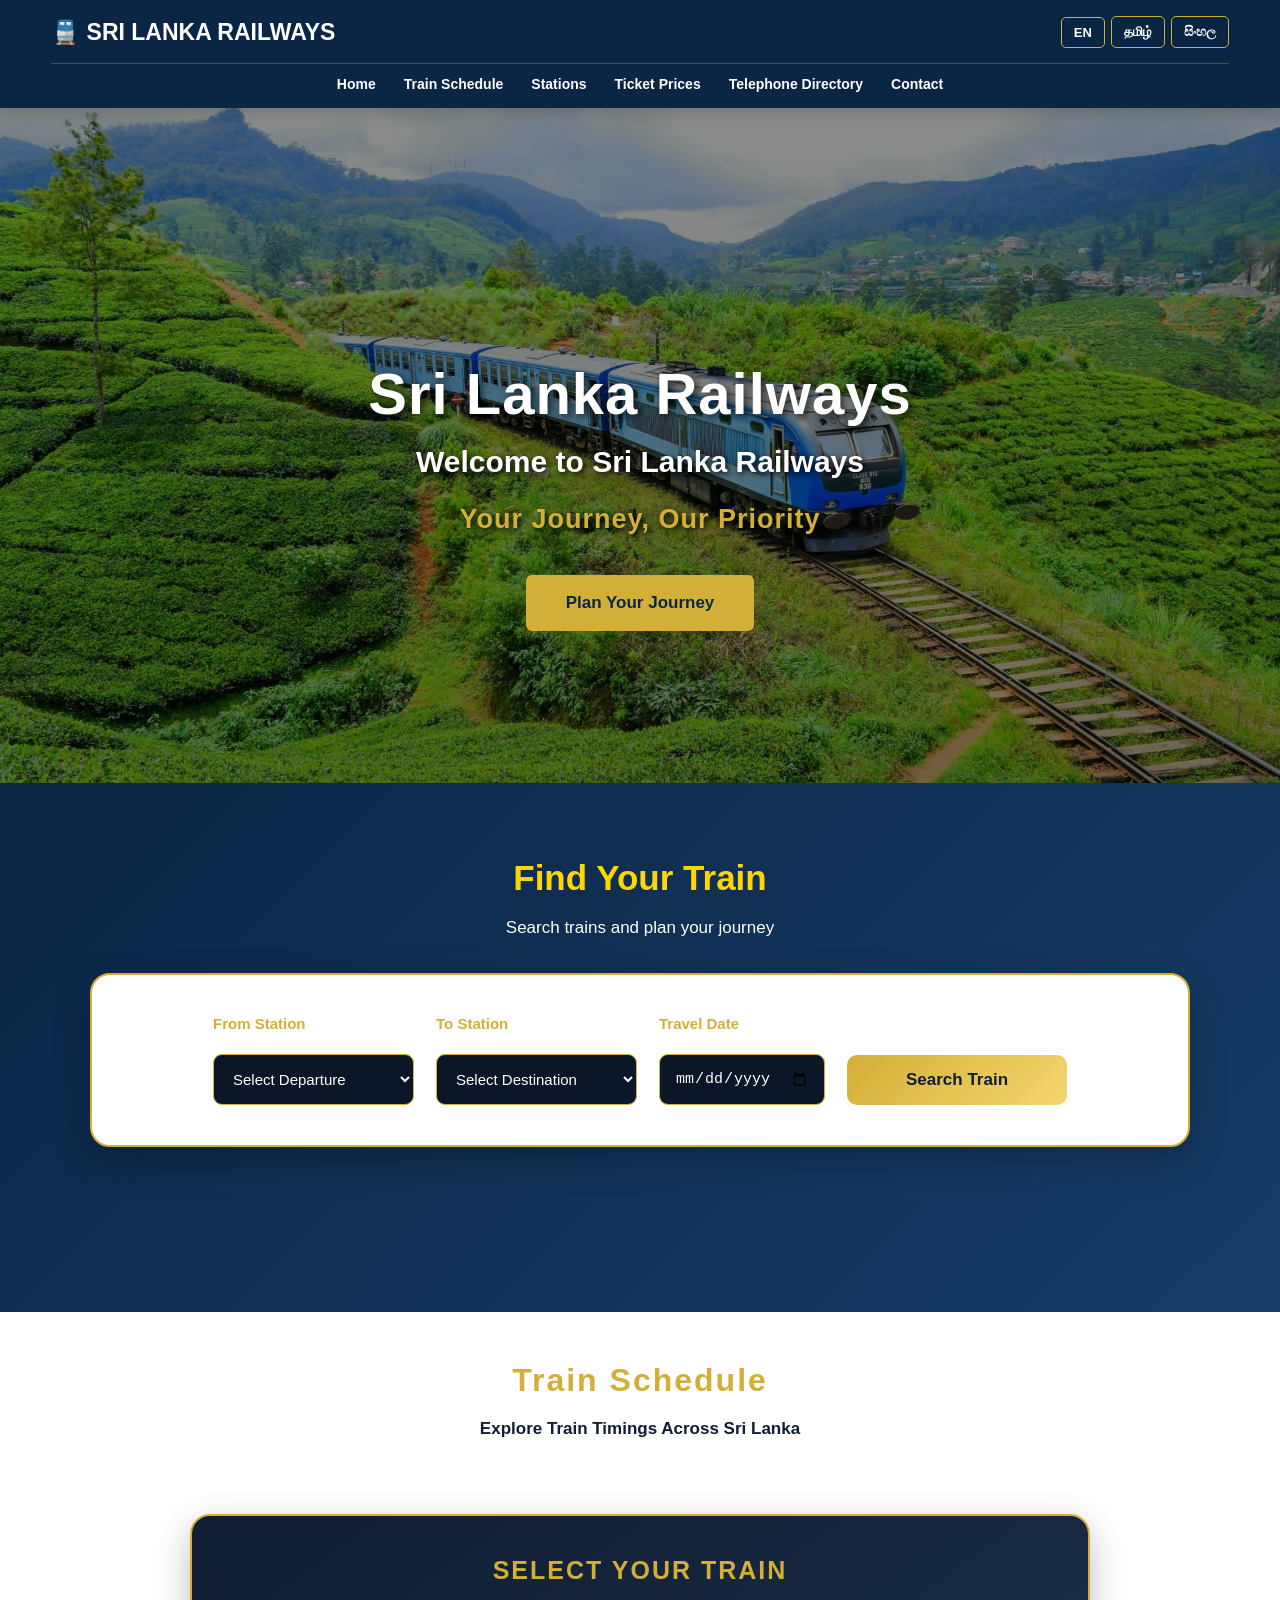
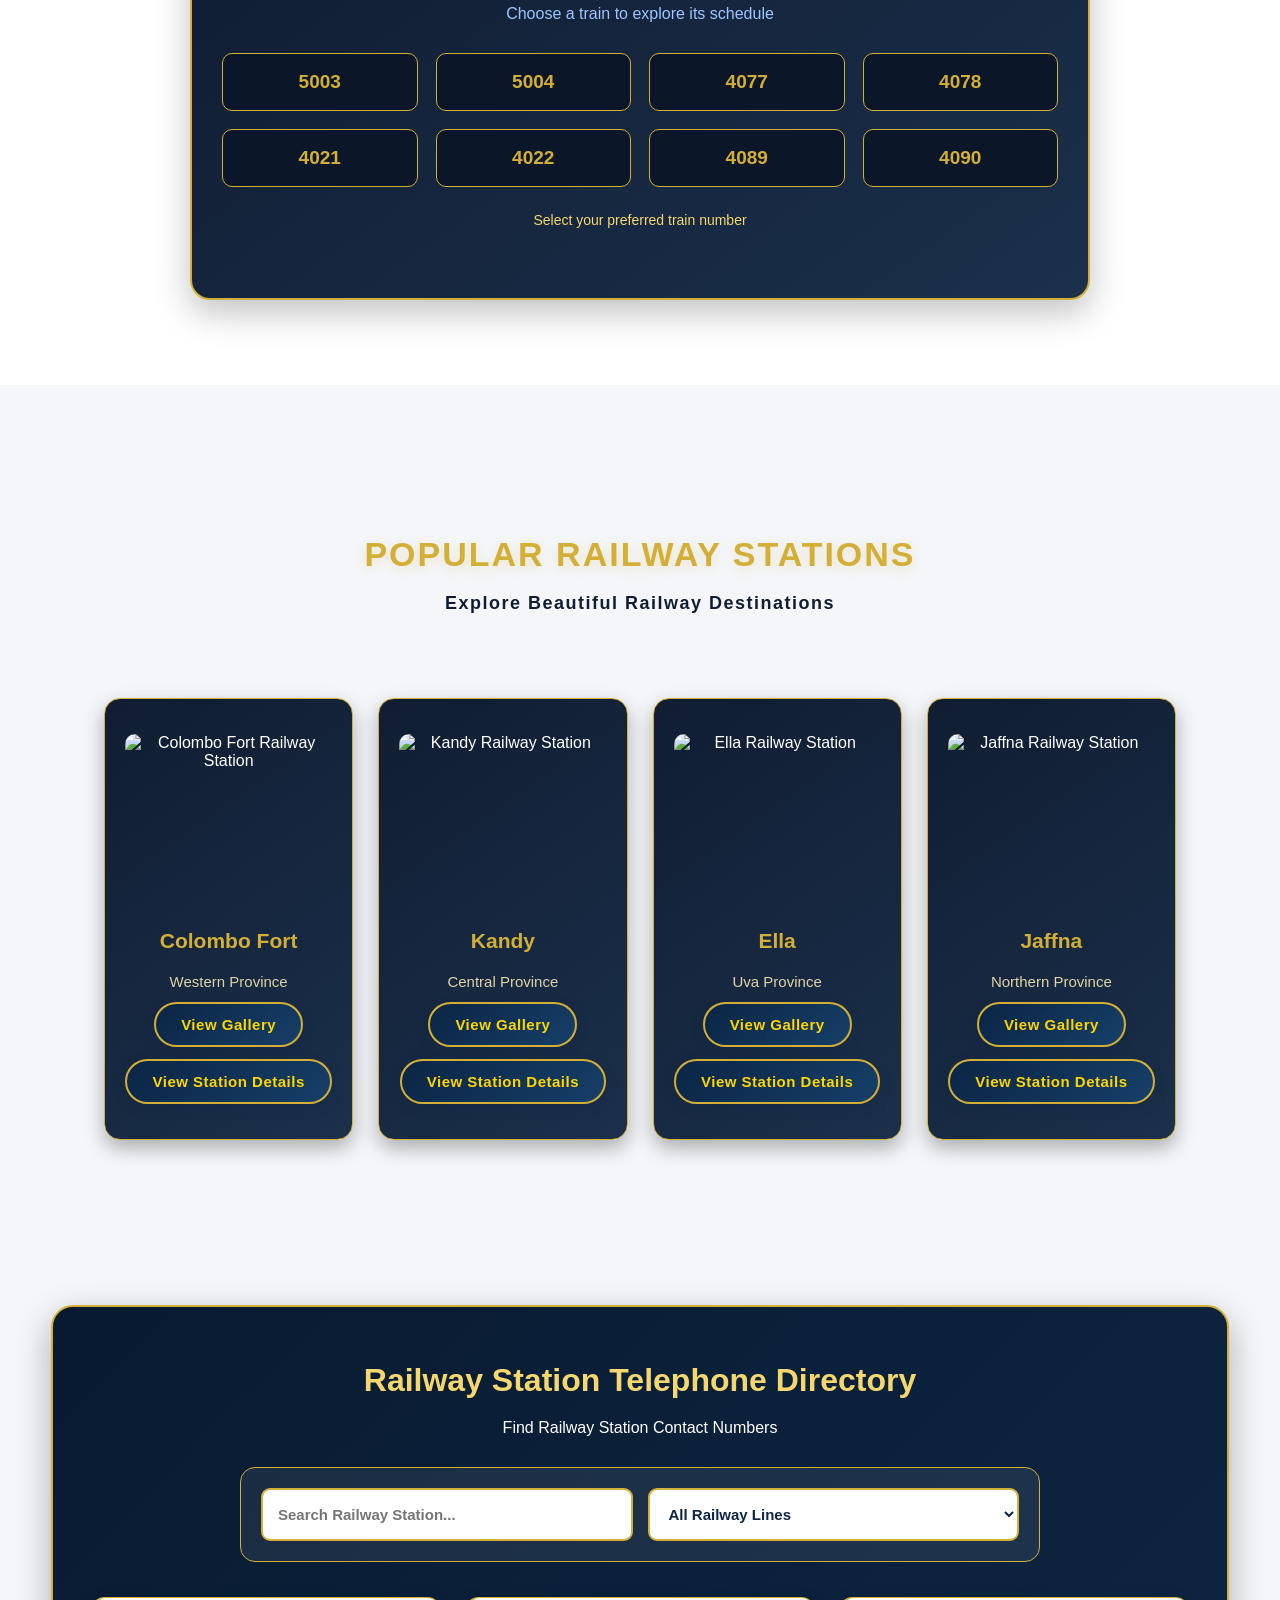
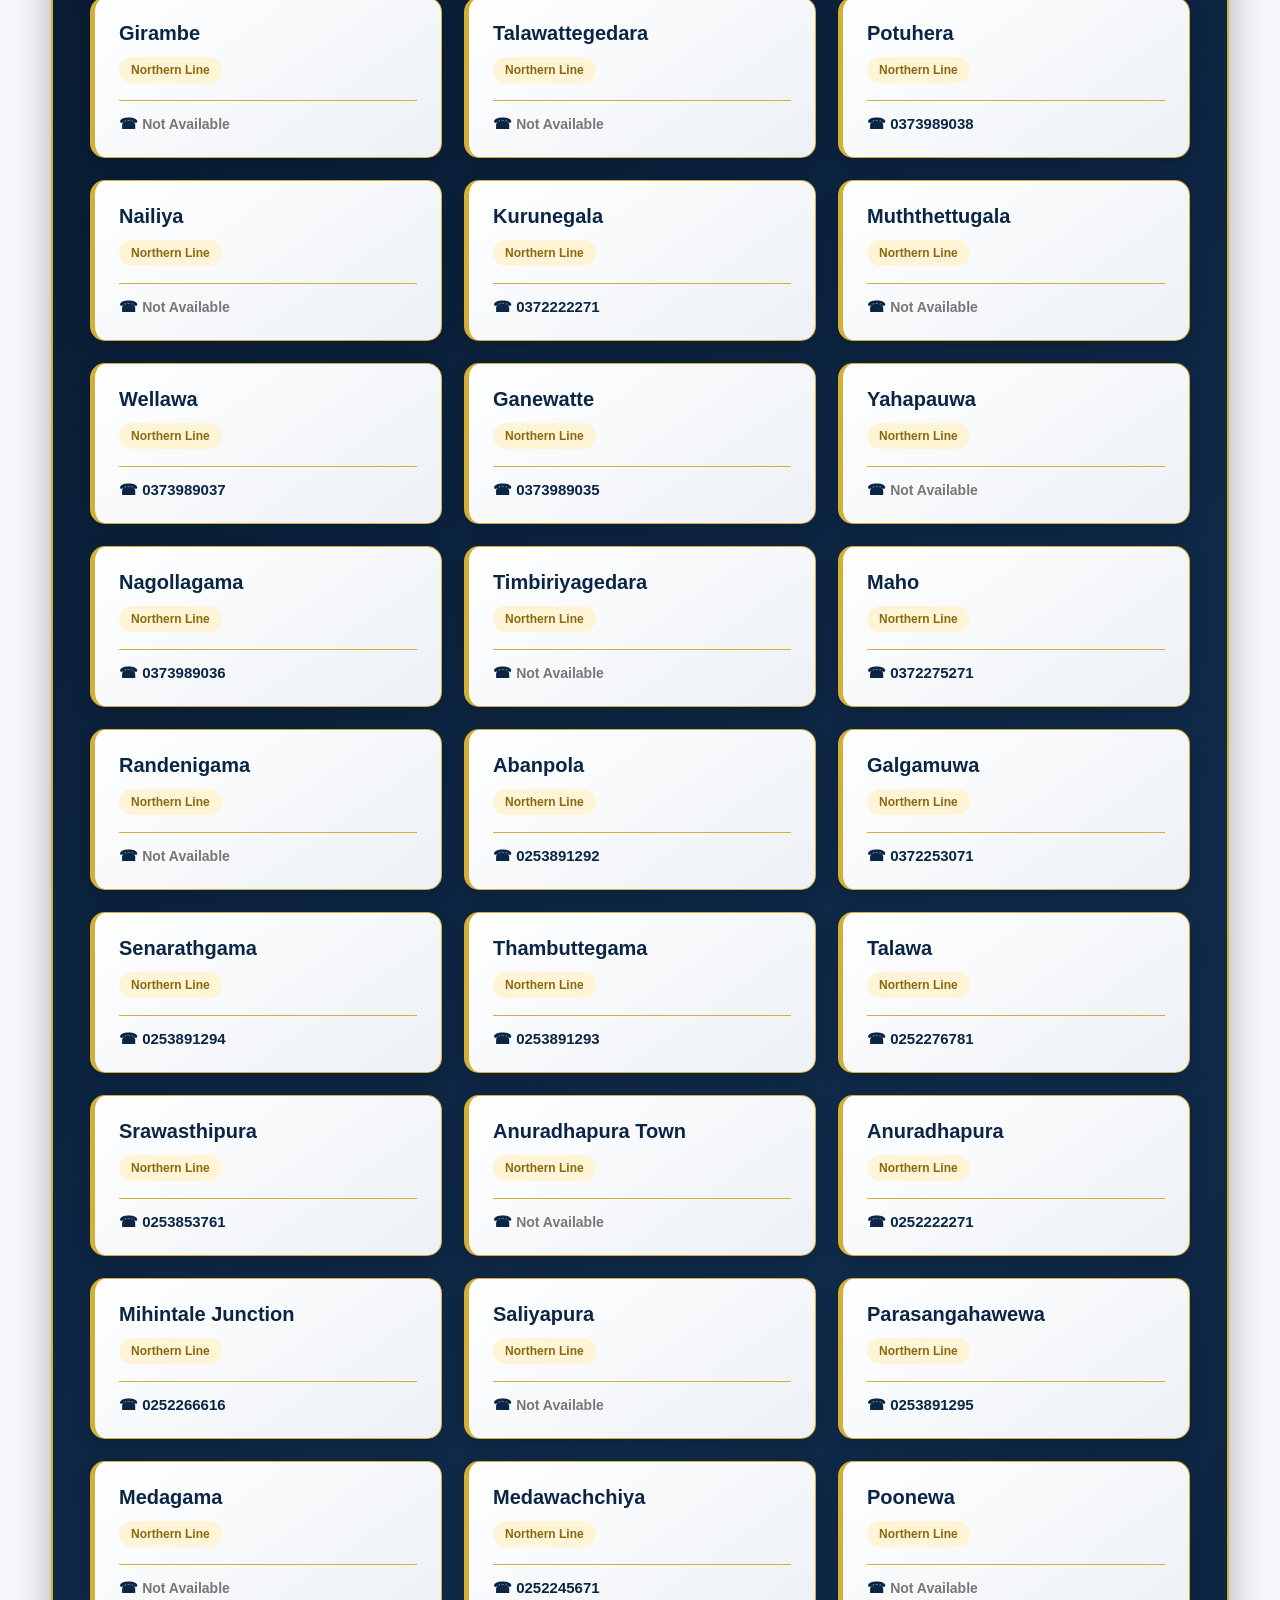
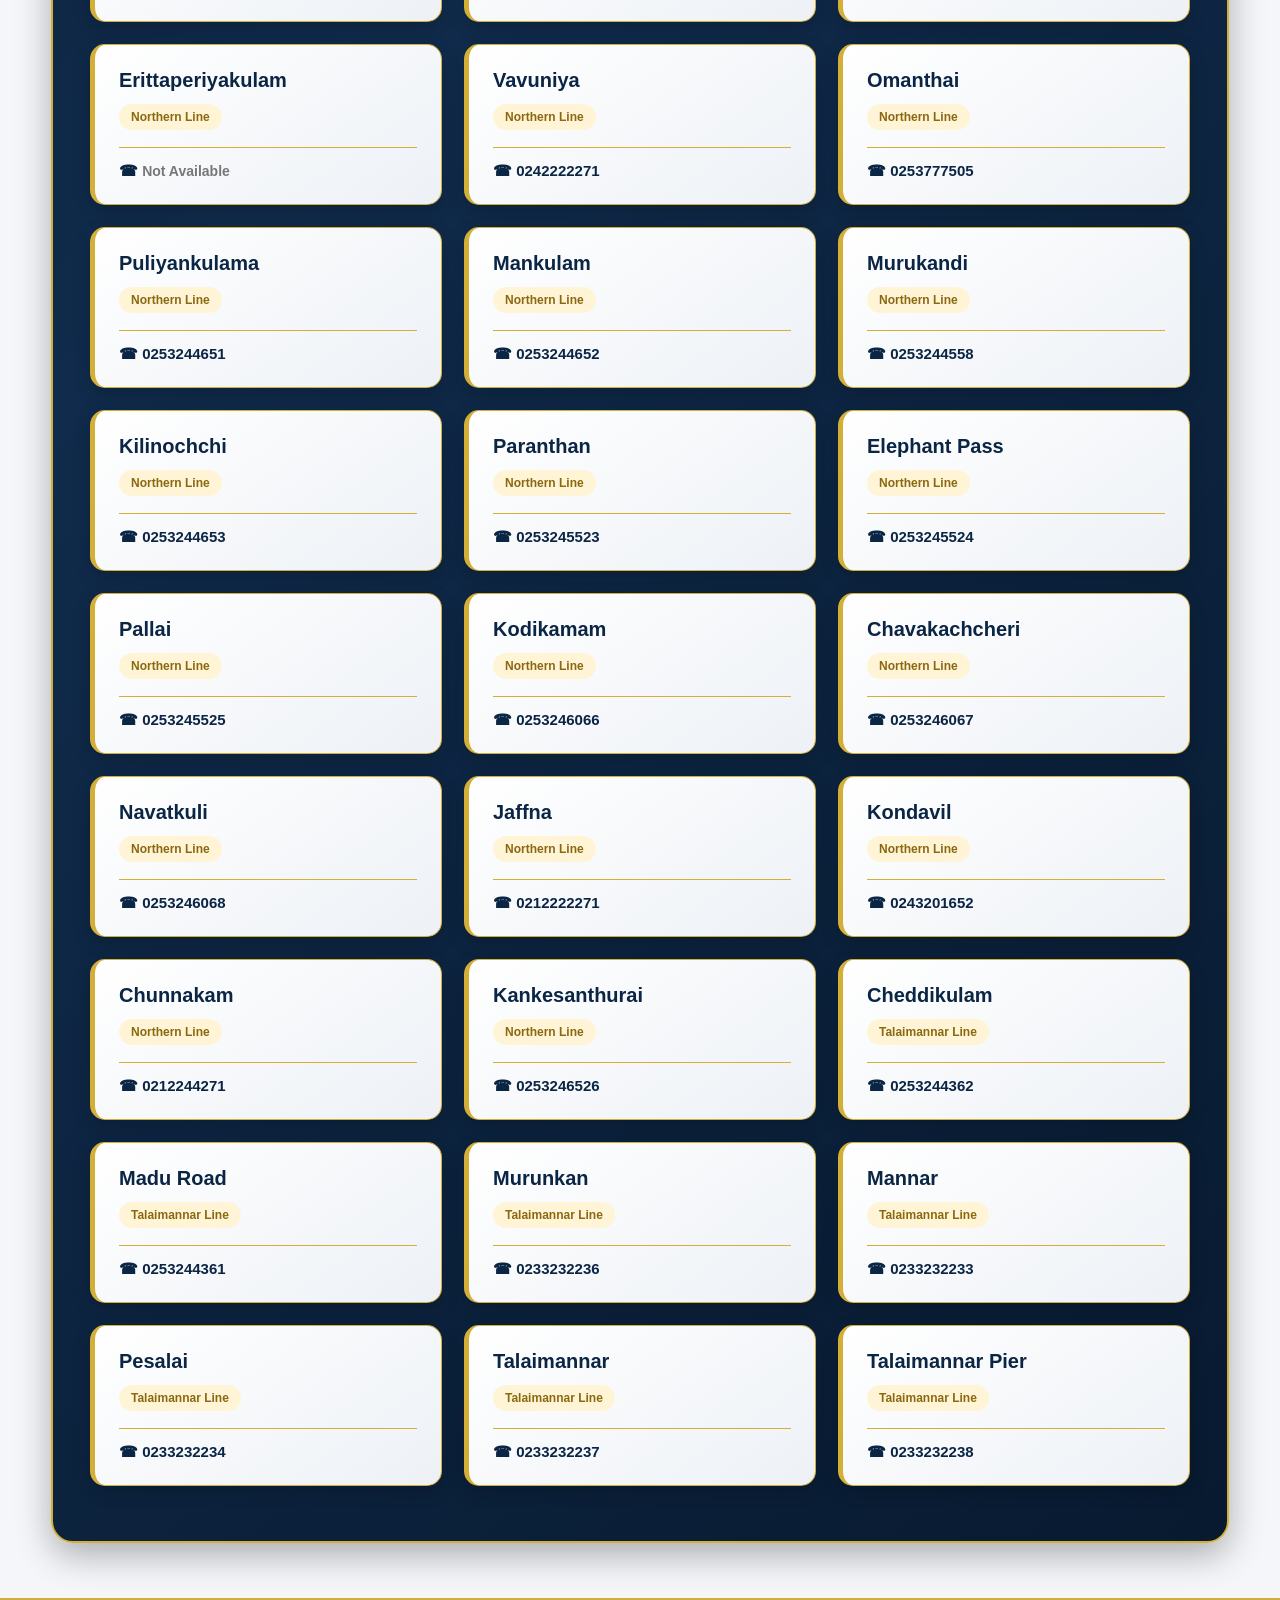
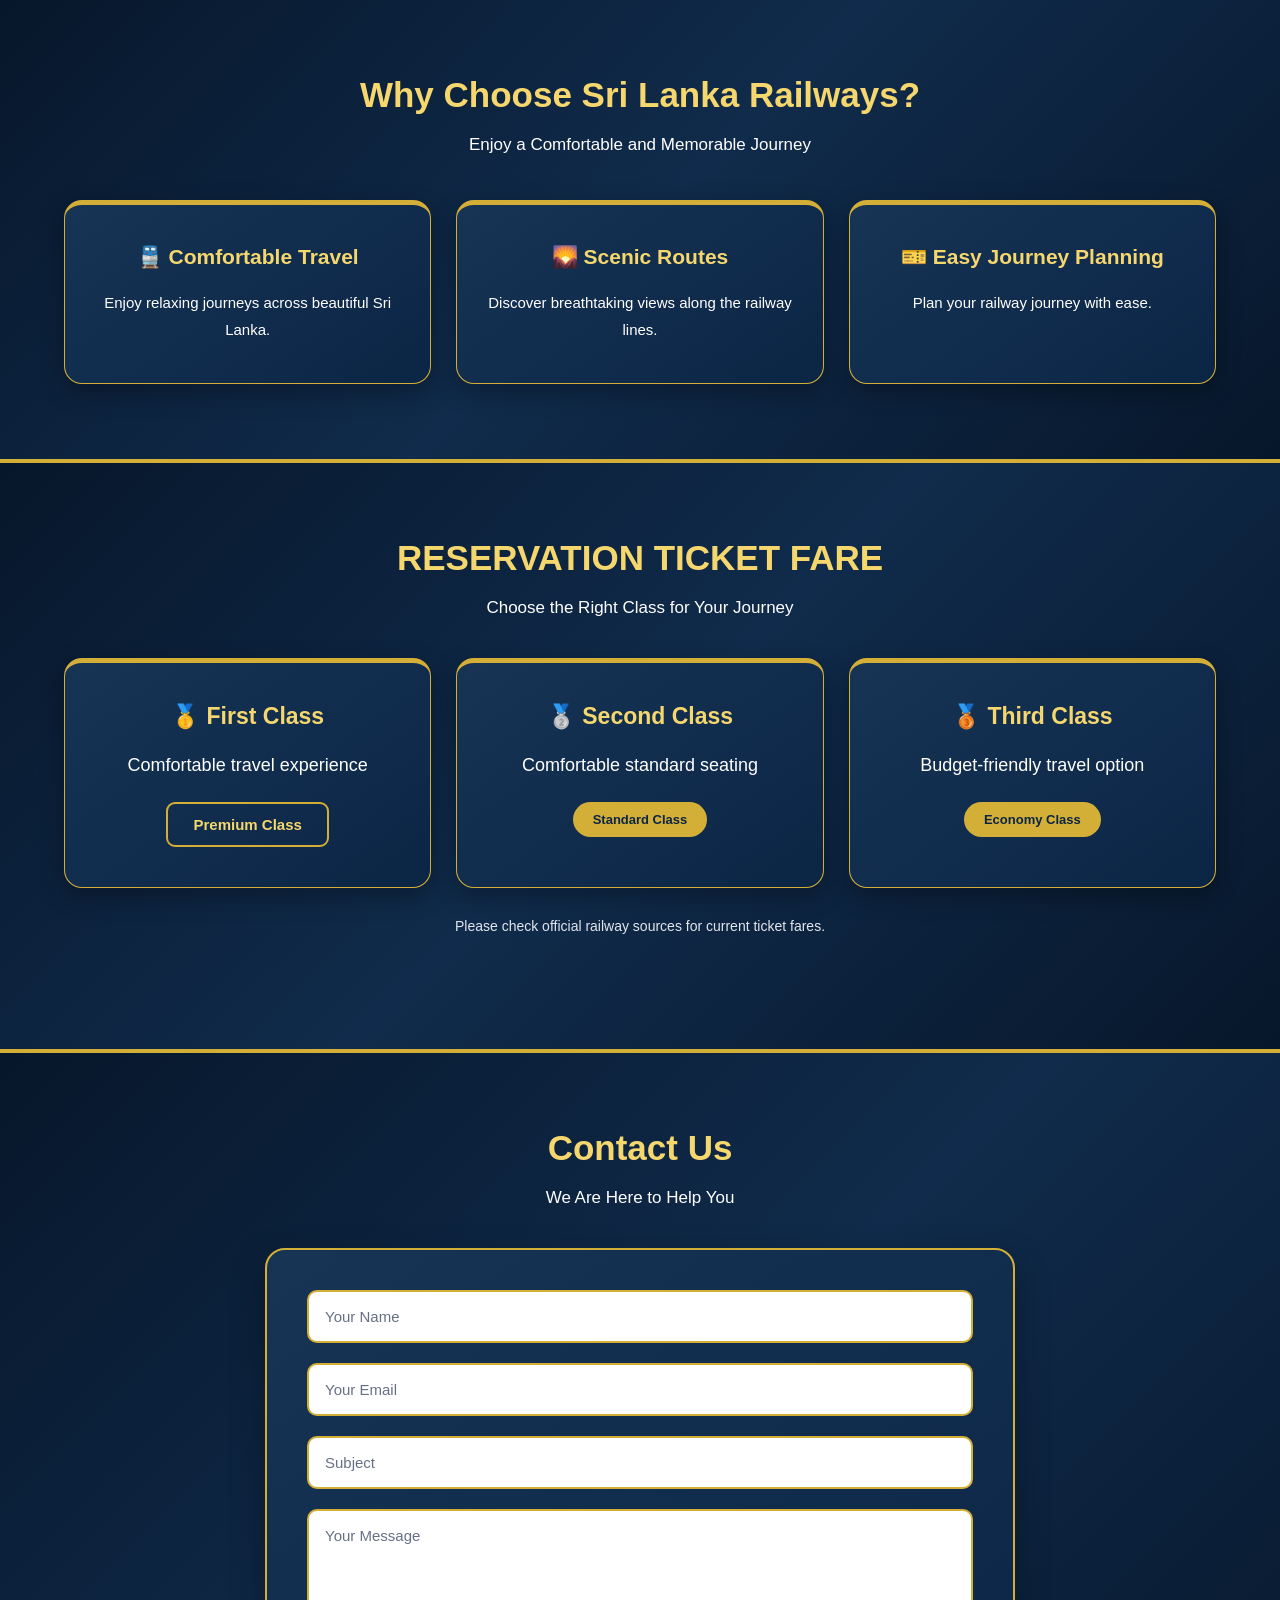
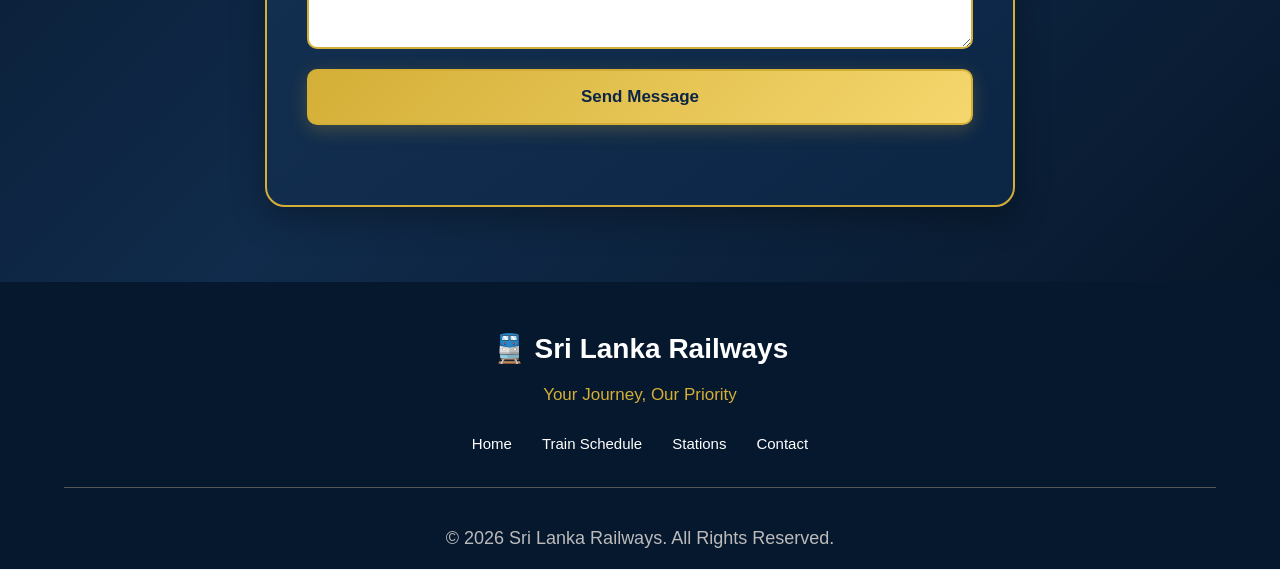
==== commit f102ac7d: "Add files via upload" ====
--- a/index.html
+++ b/index.html
@@ -6,7 +6,12 @@
 
     <meta name="viewport" content="width=device-width, initial-scale=1.0">
 
-    <title>Sri Lanka Railways</title>
+    <title
+    data-en="SRI LANKA RAILWAYS"
+    data-ta="இலங்கை ரயில்வே"
+    data-si="ශ්‍රී ලංකා දුම්රිය සේවය">
+    Sri Lanka Railways
+</title>
 
     <link rel="stylesheet" href="style.css">
 
@@ -16,25 +21,53 @@
 
     <header class="header">
 
-        <div class="logo">
-            🚆 Sri Lanka Railways
-        </div>
-
-        
+        <div class="logo"
+    data-en="🚆 SRI LANKA RAILWAYS"
+    data-ta="🚆 இலங்கை ரயில்வே"
+    data-si="🚆 ශ්‍රී ලංකා දුම්රිය සේවය">
+    🚆 Sri Lanka Railways
+</div>
+
+       <button class="menu-toggle" id="menu-toggle">
+    ☰
+</button> 
 <nav class="navbar">
-    <a href="#home">Home</a>
-    <a href="#schedule">Train Schedule</a>
-    <a href="#stations">Stations</a>
-    <a href="#ticket-prices">Ticket Prices</a>
-    <a href="#directory">Telephone Directory</a>
-    <a href="index.html#contact-form">Contact</a>
+    <a href="#home"
+       data-en="Home"
+       data-ta="முகப்பு"
+       data-si="මුල් පිටුව">Home</a>
+
+    <a href="#schedule"
+       data-en="Train Schedule"
+       data-ta="ரயில் நேர அட்டவணை"
+       data-si="දුම්රිය කාලසටහන">Train Schedule</a>
+
+    <a href="#stations"
+       data-en="Stations"
+       data-ta="ரயில் நிலையங்கள்"
+       data-si="දුම්රිය ස්ථාන">Stations</a>
+
+    <a href="#ticket-prices"
+       data-en="Ticket Prices"
+       data-ta="பயணச்சீட்டு கட்டணங்கள்"
+       data-si="ප්‍රවේශපත්‍ර ගාස්තු">Ticket Prices</a>
+
+    <a href="#directory"
+       data-en="Telephone Directory"
+       data-ta="தொலைபேசி விபரங்கள்"
+       data-si="දුරකථන නාමාවලිය">Telephone Directory</a>
+
+    <a href="index.html#contact-form"
+       data-en="Contact"
+       data-ta="தொடர்பு"
+       data-si="සම්බන්ධ වන්න">Contact</a>
 </nav>
 
-        <div class="language">
-            <button>EN</button>
-            <button>தமிழ்</button>
-            <button>සිංහල</button>
-        </div>
+       <div class="language">
+    <button id="lang-en">EN</button>
+    <button id="lang-ta">தமிழ்</button>
+    <button id="lang-si">සිංහල</button>
+</div> 
 
     </header>
 
@@ -42,12 +75,23 @@
 
     <div class="hero-content">
 
-        <h1>Sri Lanka Railways</h1>
-
-        <h2>Welcome to Sri Lanka Railways</h2>
-
-        <p>Your Journey, Our Priority</p>
-
+        <h1 data-en="Sri Lanka Railways"
+    data-ta="இலங்கை ரயில்வே"
+    data-si="ශ්‍රී ලංකා දුම්රිය සේවය">
+    Sri Lanka Railways
+</h1>
+
+<h2 data-en="Welcome to Sri Lanka Railways"
+    data-ta="இலங்கை ரயில்வேக்கு வரவேற்கிறோம்"
+    data-si="ශ්‍රී ලංකා දුම්රිය සේවයට සාදරයෙන් පිළිගනිමු">
+    Welcome to Sri Lanka Railways
+</h2>
+
+<p data-en="Your Journey, Our Priority"
+   data-ta="உங்கள் பயணம், எங்கள் முன்னுரிமை"
+   data-si="ඔබේ ගමන, අපගේ ප්‍රමුඛතාවය">
+   Your Journey, Our Priority
+</p>
         
 <a href="#train-search" class="hero-button">
     Plan Your Journey
@@ -59,81 +103,156 @@
 </main>
 <section class="train-search" id="train-search">
 
-<h2>Find Your Train</h2>
-
-    <p>Search trains and plan your journey</p>
+<h2 data-en="Find Your Train"
+    data-ta="உங்கள் ரயிலைத் தேடுங்கள்"
+    data-si="ඔබේ දුම්රිය සොයන්න">
+    Find Your Train
+</h2>
+
+<p data-en="Search trains and plan your journey"
+   data-ta="ரயில்களைத் தேடி உங்கள் பயணத்தைத் திட்டமிடுங்கள்"
+   data-si="දුම්රිය සොයා ඔබේ ගමන සැලසුම් කරන්න">
+   Search trains and plan your journey
+</p>
 
     <div class="search-box">
 
         <div class="input-group">
-            <label>From Station</label>
+           <label data-en="From Station"
+       data-ta="புறப்படும் நிலையம்"
+       data-si="පිටත්වන දුම්රිය ස්ථානය">From Station</label>
             
 <select id="fromStation">
-    <option value="">Select Departure</option>
-<option value="Colombo Fort">Colombo Fort</option>
-<option value="Gampaha">Gampaha</option>
-<option value="Polgahawela">Polgahawela</option>
-<option value="Maho">Maho</option>
-<option value="Kurunegala">Kurunegala</option>
-<option value="Anuradhapura">Anuradhapura</option>
-<option value="Madawachchiya">Madawachchiya</option>
-<option value="Cheddikulam">Cheddikulam</option>
-<option value="Madu Road">Madu Road</option>
-<option value="Murunkan">Murunkan</option>
-<option value="Mannar">Mannar</option>
-<option value="Pesalai">Pesalai</option>
-<option value="Talaimannar">Talaimannar</option>
-<option value="Talaimannar Pier">Talaimannar Pier</option>
-<option value="Vavuniya">Vavuniya</option>
-<option value="Kilinochchi">Kilinochchi</option>
-<option value="Kodikamam">Kodikamam</option>
-<option value="Chavakachcheri">Chavakachcheri</option>
-<option value="Jaffna">Jaffna</option>
-<option value="Kankesanthurai">Kankesanthurai (KKS)</option>
-<option value="Talaimannar Pier">Talaimannar Pier</option>
-<option value="Mount Lavinia">Mount Lavinia</option>
-<option value="Moratuwa">Moratuwa</option>
+   <option value=""
+        data-en="Select Departure"
+        data-ta="புறப்படும் நிலையத்தைத் தேர்ந்தெடுக்கவும்"
+        data-si="පිටත්වන ස්ථානය තෝරන්න">
+    Select Departure
+   </option>
+<option value="Colombo Fort"
+        data-en="Colombo Fort"
+        data-ta="கொழும்பு கோட்டை"
+        data-si="කොළඹ කොටුව">Colombo Fort</option>
+<option value="Gampaha" data-en="Gampaha" data-ta="கம்பஹா" data-si="ගම්පහ">Gampaha</option>
+
+<option value="Polgahawela" data-en="Polgahawela" data-ta="பொல்கஹவெல" data-si="පොල්ගහවෙල">Polgahawela</option>
+
+<option value="Maho" data-en="Maho" data-ta="மஹோ" data-si="මහව">Maho</option>
+
+<option value="Kurunegala" data-en="Kurunegala" data-ta="குருநாகல்" data-si="කුරුණෑගල">Kurunegala</option>
+
+<option value="Anuradhapura" data-en="Anuradhapura" data-ta="அனுராதபுரம்" data-si="අනුරාධපුරය">Anuradhapura</option>
+
+<option value="Madawachchiya" data-en="Madawachchiya" data-ta="மதவாச்சி" data-si="මැදවච්චිය">Madawachchiya</option>
+
+<option value="Cheddikulam" data-en="Cheddikulam" data-ta="செட்டிகுளம்" data-si="චෙඩ්ඩිකුලම්">Cheddikulam</option>
+
+<option value="Madu Road" data-en="Madu Road" data-ta="மடு வீதி" data-si="මඩු පාර">Madu Road</option>
+
+<option value="Murunkan" data-en="Murunkan" data-ta="முருங்கன்" data-si="මුරුන්කන්">Murunkan</option>
+
+<option value="Mannar" data-en="Mannar" data-ta="மன்னார்" data-si="මන්නාරම">Mannar</option>
+
+<option value="Pesalai" data-en="Pesalai" data-ta="பேசாலை" data-si="පේසාලේ">Pesalai</option>
+
+<option value="Talaimannar" data-en="Talaimannar" data-ta="தலைமன்னார்" data-si="තලෙයිමන්නාරම">Talaimannar</option>
+
+<option value="Talaimannar Pier" data-en="Talaimannar Pier" data-ta="தலைமன்னார் இறங்குதுறை" data-si="තලෙයිමන්නාරම තොටුපළ">Talaimannar Pier</option>
+
+<option value="Vavuniya" data-en="Vavuniya" data-ta="வவுனியா" data-si="වවුනියාව">Vavuniya</option>
+
+<option value="Kilinochchi" data-en="Kilinochchi" data-ta="கிளிநொச்சி" data-si="කිලිනොச்சිය">Kilinochchi</option>
+
+<option value="Kodikamam" data-en="Kodikamam" data-ta="கொடிகாமம்" data-si="කොඩිකාමම්">Kodikamam</option>
+
+<option value="Chavakachcheri" data-en="Chavakachcheri" data-ta="சாவகச்சேரி" data-si="චාවකච්චේරිය">Chavakachcheri</option>
+
+<option value="Jaffna" data-en="Jaffna" data-ta="யாழ்ப்பாணம்" data-si="යාපනය">Jaffna</option>
+
+<option value="Kankesanthurai" data-en="Kankesanthurai (KKS)" data-ta="காங்கேசன்துறை (KKS)" data-si="කන්කසන්තුරේ (KKS)">Kankesanthurai (KKS)</option>
+
+<option value="Mount Lavinia" data-en="Mount Lavinia" data-ta="கல்கிசை" data-si="ගල්කිස්ස">Mount Lavinia</option>
+
+<option value="Moratuwa" data-en="Moratuwa" data-ta="மொரட்டுவ" data-si="මොරටුව">Moratuwa</option>
 </select>
 
         </div>
         
         <div class="input-group">
-            <label>To Station</label>
+           <label data-en="To Station"
+       data-ta="சேருமிடம்"
+       data-si="ගමනාන්ත දුම්රිය ස්ථානය">To Station</label>
           <select id="toStation">
-                <option value="">Select Departure</option>
-<option value="Colombo Fort">Colombo Fort</option>
-<option value="Gampaha">Gampaha</option>
-<option value="Polgahawela">Polgahawela</option>
-<option value="Maho">Maho</option>
-<option value="Kurunegala">Kurunegala</option>
-<option value="Anuradhapura">Anuradhapura</option>
-<option value="Madawachchiya">Madawachchiya</option>
-<option value="Cheddikulam">Cheddikulam</option>
-<option value="Madu Road">Madu Road</option>
-<option value="Murunkan">Murunkan</option>
-<option value="Mannar">Mannar</option>
-<option value="Pesalai">Pesalai</option>
-<option value="Talaimannar">Talaimannar</option>
-<option value="Talaimannar Pier">Talaimannar Pier</option>
-<option value="Vavuniya">Vavuniya</option>
-<option value="Kilinochchi">Kilinochchi</option>
-<option value="Kodikamam">Kodikamam</option>
-<option value="Chavakachcheri">Chavakachcheri</option>
-<option value="Jaffna">Jaffna</option>
-<option value="Kankesanthurai">Kankesanthurai (KKS)</option>
-<option value="Talaimannar Pier">Talaimannar Pier</option>
-<option value="Mount Lavinia">Mount Lavinia</option>
-<option value="Moratuwa">Moratuwa</option>
+               <option value=""
+        data-en="Select Destination"
+        data-ta="சேரும் நிலையத்தைத் தேர்ந்தெடுக்கவும்"
+        data-si="ගමනාන්ත ස්ථානය තෝරන්න">
+    Select Destination
+</option>
+<option value="Colombo Fort"
+        data-en="Colombo Fort"
+        data-ta="கொழும்பு கோட்டை"
+        data-si="කොළඹ කොටුව">Colombo Fort</option>
+<option value="Gampaha" data-en="Gampaha" data-ta="கம்பஹா" data-si="ගම්පහ">Gampaha</option>
+
+<option value="Polgahawela" data-en="Polgahawela" data-ta="பொல்கஹவெல" data-si="පොල්ගහවෙල">Polgahawela</option>
+
+<option value="Maho" data-en="Maho" data-ta="மஹோ" data-si="මහව">Maho</option>
+
+<option value="Kurunegala" data-en="Kurunegala" data-ta="குருநாகல்" data-si="කුරුණෑගල">Kurunegala</option>
+
+<option value="Anuradhapura" data-en="Anuradhapura" data-ta="அனுராதபுரம்" data-si="අනුරාධපුරය">Anuradhapura</option>
+
+<option value="Madawachchiya" data-en="Madawachchiya" data-ta="மதவாச்சி" data-si="මැදවච්චිය">Madawachchiya</option>
+
+<option value="Cheddikulam" data-en="Cheddikulam" data-ta="செட்டிகுளம்" data-si="චෙඩ්ඩිකුලම්">Cheddikulam</option>
+
+<option value="Madu Road" data-en="Madu Road" data-ta="மடு வீதி" data-si="මඩු පාර">Madu Road</option>
+
+<option value="Murunkan" data-en="Murunkan" data-ta="முருங்கன்" data-si="මුරුන්කන්">Murunkan</option>
+
+<option value="Mannar" data-en="Mannar" data-ta="மன்னார்" data-si="මන්නාරම">Mannar</option>
+
+<option value="Pesalai" data-en="Pesalai" data-ta="பேசாலை" data-si="පේසාලේ">Pesalai</option>
+
+<option value="Talaimannar" data-en="Talaimannar" data-ta="தலைமன்னார்" data-si="තලෙයිමන්නාරම">Talaimannar</option>
+
+<option value="Talaimannar Pier" data-en="Talaimannar Pier" data-ta="தலைமன்னார் இறங்குதுறை" data-si="තලෙයිමන්නාරම තොටුපළ">Talaimannar Pier</option>
+
+<option value="Vavuniya" data-en="Vavuniya" data-ta="வவுனியா" data-si="වවුනියාව">Vavuniya</option>
+
+<option value="Kilinochchi" data-en="Kilinochchi" data-ta="கிளிநொச்சி" data-si="කිලිනොச்சිය">Kilinochchi</option>
+
+<option value="Kodikamam" data-en="Kodikamam" data-ta="கொடிகாமம்" data-si="කොඩිකාමම්">Kodikamam</option>
+
+<option value="Chavakachcheri" data-en="Chavakachcheri" data-ta="சாவகச்சேரி" data-si="චාවකච්චේරිය">Chavakachcheri</option>
+
+<option value="Jaffna" data-en="Jaffna" data-ta="யாழ்ப்பாணம்" data-si="යාපනය">Jaffna</option>
+
+<option value="Kankesanthurai" data-en="Kankesanthurai (KKS)" data-ta="காங்கேசன்துறை (KKS)" data-si="කන්කසන්තුරේ (KKS)">Kankesanthurai (KKS)</option>
+
+<option value="Mount Lavinia" data-en="Mount Lavinia" data-ta="கல்கிசை" data-si="ගල්කිස්ස">Mount Lavinia</option>
+
+<option value="Moratuwa" data-en="Moratuwa" data-ta="மொரட்டுவ" data-si="මොරටුව">Moratuwa</option>
             </select>
         </div>
 
 
         <div class="input-group">
-            <label>Travel Date</label>
+           <label data-en="Travel Date"
+       data-ta="பயணத் தேதி"
+       data-si="ගමන් දිනය">
+    Travel Date
+</label>
             <input type="date">
         </div>
 
-        <button class="search-button">Search Train</button>
+        <button class="search-button"
+        data-en="Search Train"
+        data-ta="ரயிலைத் தேடு"
+        data-si="දුම්රිය සොයන්න">
+    Search Train
+</button>
 
     </div>
     <div id="search-result"></div>
@@ -145,27 +264,95 @@
 
 <section class="schedule-section" id="schedule">
 
-    <h2>Train Schedule</h2>
-    <p>Explore Train Timings Across Sri Lanka</p>
+    <h2
+    data-en="Train Schedule"
+    data-ta="ரயில் நேர அட்டவணை"
+    data-si="දුම්රිය කාලසටහන">
+    Train Schedule
+</h2>
+
+<p
+    data-en="Explore Train Timings Across Sri Lanka"
+    data-ta="இலங்கை முழுவதும் ரயில் நேரங்களை அறிந்துகொள்ளுங்கள்"
+    data-si="ශ්‍රී ලංකාව පුරා දුම්රිය කාලසටහන් බලන්න">
+    Explore Train Timings Across Sri Lanka
+</p>
 
     <div class="schedule-container">
 
         <!-- TALAIMANNAR EXPRESS 5004 -->
         <div class="schedule-card">
-            <h3>🚆 Talaimannar Express</h3>
-            <p>Train No: 5004</p>
-            <p>From: Talaimannar Pier</p>
-            <p>To: Colombo Fort</p>
-            <p>Departure: 04:10 AM</p>
-            <p>Arrival: 10:44 AM</p>
-            <span>Express Train</span>
-            <button class="view-details" type="button">View Details</button>
-        </div>
+
+    <h3
+        data-en="🚆 Talaimannar Express"
+        data-ta="🚆 தலைமன்னார் விரைவு ரயில்"
+        data-si="🚆 තලෙයිමන්නාරම සීඝ්‍රගාමී දුම්රිය">
+        🚆 Talaimannar Express
+    </h3>
+
+    <p data-en="Train No: 5004"
+       data-ta="ரயில் இலக்கம்: 5004"
+       data-si="දුම්රිය අංකය: 5004">
+       Train No: 5004
+    </p>
+
+    <p data-en="From: Talaimannar Pier"
+       data-ta="புறப்படும் இடம்: தலைமன்னார் இறங்குதுறை"
+       data-si="පිටත්වීම: තලෙයිමන්නාරම තොටුපළ">
+       From: Talaimannar Pier
+    </p>
+
+    <p data-en="To: Colombo Fort"
+       data-ta="சேருமிடம்: கொழும்பு கோட்டை"
+       data-si="ගමනාන්තය: කොළඹ කොටුව">
+       To: Colombo Fort
+    </p>
+
+    <p data-en="Departure: 04:10 AM"
+       data-ta="புறப்படும் நேரம்: 04:10 AM"
+       data-si="පිටත්වන වේලාව: 04:10 AM">
+       Departure: 04:10 AM
+    </p>
+
+    <p data-en="Arrival: 10:44 AM"
+       data-ta="வந்து சேரும் நேரம்: 10:44 AM"
+       data-si="ළඟාවන වේලාව: 10:44 AM">
+       Arrival: 10:44 AM
+    </p>
+
+    <span
+        data-en="Express Train"
+        data-ta="விரைவு ரயில்"
+        data-si="සීඝ්‍රගාමී දුම්රිය">
+        Express Train
+    </span>
+
+    <button class="view-details" type="button"
+        data-en="View Details"
+        data-ta="விபரங்களைப் பார்க்க"
+        data-si="විස්තර බලන්න">
+        View Details
+    </button>
+
+</div>
 
 <div class="train-selector">
 
-    <h3 class="selector-title">SELECT YOUR TRAIN</h3>
-    <p class="selector-subtitle">Choose a train to explore its schedule</p>
+   
+<h3 class="selector-title"
+    data-en="SELECT YOUR TRAIN"
+    data-ta="உங்கள் ரயிலைத் தேர்ந்தெடுக்கவும்"
+    data-si="ඔබේ දුම්රිය තෝරන්න">
+    SELECT YOUR TRAIN
+</h3>
+
+<p class="selector-subtitle"
+   data-en="Choose a train to explore its schedule"
+   data-ta="ரயில் நேர அட்டவணையைப் பார்க்க ஒரு ரயிலைத் தேர்ந்தெடுக்கவும்"
+   data-si="දුම්රිය කාලසටහන බැලීමට දුම්රියක් තෝරන්න">
+   Choose a train to explore its schedule
+</p>
+
 
     <div class="train-buttons">
         <button type="button" data-train="5003">5003</button>
@@ -178,140 +365,726 @@
         <button type="button" data-train="4090">4090</button>
     </div>
 
-    <p class="selector-hint">Select your preferred train number</p>
+    <p class="selector-hint"
+   data-en="Select your preferred train number"
+   data-ta="உங்களுக்கு விருப்பமான ரயில் இலக்கத்தைத் தேர்ந்தெடுக்கவும்"
+   data-si="ඔබ කැමති දුම්රිය අංකය තෝරන්න">
+   Select your preferred train number
+</p>
     <div id="selectedScheduleDisplay"></div>
 
 </div>
 
 
         <!-- TALAIMANNAR EXPRESS 5003 -->
-        <div class="schedule-card">
-            <h3>🚆 Talaimannar Express</h3>
-            <p>Train No: 5003</p>
-            <p>From: Colombo Fort</p>
-            <p>To: Talaimannar Pier</p>
-            <p>Departure: 03:50 PM</p>
-            <p>Arrival: 10:28 PM</p>
-            <span>Express Train</span>
-            <button class="view-details" type="button">View Details</button>
+        
+<div class="schedule-card">
+
+    <h3
+        data-en="🚆 Talaimannar Express"
+        data-ta="🚆 தலைமன்னார் விரைவு ரயில்"
+        data-si="🚆 තලෙයිමන්නාරම සීඝ්‍රගාමී දුම්රිය">
+        🚆 Talaimannar Express
+    </h3>
+
+    <p data-en="Train No: 5003"
+       data-ta="ரயில் இலக்கம்: 5003"
+       data-si="දුම්රිය අංකය: 5003">
+       Train No: 5003
+    </p>
+
+    <p data-en="From: Colombo Fort"
+       data-ta="புறப்படும் இடம்: கொழும்பு கோட்டை"
+       data-si="පිටත්වීම: කොළඹ කොටුව">
+       From: Colombo Fort
+    </p>
+
+    <p data-en="To: Talaimannar Pier"
+       data-ta="சேருமிடம்: தலைமன்னார் இறங்குதுறை"
+       data-si="ගමනාන්තය: තලෙයිමන්නාරම තොටුපළ">
+       To: Talaimannar Pier
+    </p>
+
+    <p data-en="Departure: 03:50 PM"
+       data-ta="புறப்படும் நேரம்: 03:50 PM"
+       data-si="පිටත්වන වේලාව: 03:50 PM">
+       Departure: 03:50 PM
+    </p>
+
+    <p data-en="Arrival: 10:28 PM"
+       data-ta="வந்து சேரும் நேரம்: 10:28 PM"
+       data-si="ළඟාවන වේලාව: 10:28 PM">
+       Arrival: 10:28 PM
+    </p>
+
+    <span
+        data-en="Express Train"
+        data-ta="விரைவு ரயில்"
+        data-si="සීඝ්‍රගාමී දුම්රිය">
+        Express Train
+    </span>
+
+    <button class="view-details" type="button"
+        data-en="View Details"
+        data-ta="விபரங்களைப் பார்க்க"
+        data-si="විස්තර බලන්න">
+        View Details
+    </button>
+
+</div>
+
+
+        <!-- YAL DEVI 4078 -->
+        
+<div class="schedule-card">
+
+    <h3
+        data-en="🚆 Yal Devi Express"
+        data-ta="🚆 யாழ் தேவி விரைவு ரயில்"
+        data-si="🚆 යාල් දේවී සීඝ්‍රගාමී දුම්රිය">
+        🚆 Yal Devi Express
+    </h3>
+
+    <p data-en="Train No: 4078"
+       data-ta="ரயில் இலக்கம்: 4078"
+       data-si="දුම්රිය අංකය: 4078">
+       Train No: 4078
+    </p>
+
+    <p data-en="From: Kankesanthurai (KKS)"
+       data-ta="புறப்படும் இடம்: காங்கேசன்துறை (KKS)"
+       data-si="පිටත්වීම: කන්කසන්තුරේ (KKS)">
+       From: Kankesanthurai (KKS)
+    </p>
+
+    <p data-en="To: Colombo Fort"
+       data-ta="சேருமிடம்: கொழும்பு கோட்டை"
+       data-si="ගමනාන්තය: කොළඹ කොටුව">
+       To: Colombo Fort
+    </p>
+
+    <p data-en="Departure: 10:30 AM"
+       data-ta="புறப்படும் நேரம்: 10:30 AM"
+       data-si="පිටත්වන වේලාව: 10:30 AM">
+       Departure: 10:30 AM
+    </p>
+
+    <p data-en="Arrival: 07:03 PM"
+       data-ta="வந்து சேரும் நேரம்: 07:03 PM"
+       data-si="ළඟාවන වේලාව: 07:03 PM">
+       Arrival: 07:03 PM
+    </p>
+
+    <span
+        data-en="Express Train"
+        data-ta="விரைவு ரயில்"
+        data-si="සීඝ්‍රගාමී දුම්රිය">
+        Express Train
+    </span>
+
+    <button class="view-details" type="button"
+        data-en="View Details"
+        data-ta="விபரங்களைப் பார்க்க"
+        data-si="විස්තර බලන්න">
+        View Details
+    </button>
+
+</div>
+
+
+        <!-- YAL DEVI 4077 -->
+        
+<div class="schedule-card">
+
+    <h3
+        data-en="🚆 Yal Devi Express"
+        data-ta="🚆 யாழ் தேவி விரைவு ரயில்"
+        data-si="🚆 යාල් දේවී සීඝ්‍රගාමී දුම්රිය">
+        🚆 Yal Devi Express
+    </h3>
+
+    <p data-en="Train No: 4077"
+       data-ta="ரயில் இலக்கம்: 4077"
+       data-si="දුම්රිය අංකය: 4077">
+       Train No: 4077
+    </p>
+
+    <p data-en="From: Colombo Fort"
+       data-ta="புறப்படும் இடம்: கொழும்பு கோட்டை"
+       data-si="පිටත්වීම: කොළඹ කොටුව">
+       From: Colombo Fort
+    </p>
+
+    <p data-en="To: Kankesanthurai (KKS)"
+       data-ta="சேருமிடம்: காங்கேசன்துறை (KKS)"
+       data-si="ගමනාන්තය: කන්කසන්තුරේ (KKS)">
+       To: Kankesanthurai (KKS)
+    </p>
+
+    <p data-en="Departure: 06:40 AM"
+       data-ta="புறப்படும் நேரம்: 06:40 AM"
+       data-si="පිටත්වන වේලාව: 06:40 AM">
+       Departure: 06:40 AM
+    </p>
+
+    <p data-en="Arrival: 02:33 PM"
+       data-ta="வந்து சேரும் நேரம்: 02:33 PM"
+       data-si="ළඟාවන වේලාව: 02:33 PM">
+       Arrival: 02:33 PM
+    </p>
+
+    <span
+        data-en="Express Train"
+        data-ta="விரைவு ரயில்"
+        data-si="සීඝ්‍රගාමී දුම්රිය">
+        Express Train
+    </span>
+
+    <button class="view-details" type="button"
+        data-en="View Details"
+        data-ta="விபரங்களைப் பார்க்க"
+        data-si="විස්තර බලන්න">
+        View Details
+    </button>
+
+</div>
+
+
+        <!-- A/C INTERCITY 4022 -->
+        
+<div class="schedule-card">
+
+    <h3
+        data-en="🚆 A/C Intercity Express"
+        data-ta="🚆 குளிரூட்டப்பட்ட நகரங்களுக்கு இடையிலான விரைவு ரயில்"
+        data-si="🚆 වායුසමනය කළ නගරාන්තර සීඝ්‍රගාමී දුම්රිය">
+        🚆 A/C Intercity Express
+    </h3>
+
+    <p
+        data-en="Train No: 4022"
+        data-ta="ரயில் இலக்கம்: 4022"
+        data-si="දුම්රිය අංකය: 4022">
+        Train No: 4022
+    </p>
+
+    <p
+        data-en="From: Kankesanthurai (KKS)"
+        data-ta="புறப்படும் இடம்: காங்கேசன்துறை (KKS)"
+        data-si="පිටත්වීම: කන්කසන්තුරේ (KKS)">
+        From: Kankesanthurai (KKS)
+    </p>
+
+    <p
+        data-en="To: Mount Lavinia"
+        data-ta="சேருமிடம்: மவுண்ட் லவீனியா"
+        data-si="ගමනාන්තය: ගල්කිස්ස">
+        To: Mount Lavinia
+    </p>
+
+    <p
+        data-en="KKS Departure: 01:50 PM"
+        data-ta="காங்கேசன்துறை புறப்படும் நேரம்: 01:50 PM"
+        data-si="කන්කසන්තුරේ පිටත්වන වේලාව: 01:50 PM">
+        KKS Departure: 01:50 PM
+    </p>
+
+    <p
+        data-en="Fort Arrival: 08:33 PM"
+        data-ta="கொழும்பு கோட்டை வந்து சேரும் நேரம்: 08:33 PM"
+        data-si="කොළඹ කොටුවට ළඟාවන වේලාව: 08:33 PM">
+        Fort Arrival: 08:33 PM
+    </p>
+
+    <p
+        data-en="Fort Departure: 08:34 PM"
+        data-ta="கொழும்பு கோட்டையிலிருந்து புறப்படும் நேரம்: 08:34 PM"
+        data-si="කොළඹ කොටුවෙන් පිටත්වන වේලාව: 08:34 PM">
+        Fort Departure: 08:34 PM
+    </p>
+
+    <p
+        data-en="MLV Arrival: 08:58 PM"
+        data-ta="மவுண்ட் லவீனியா வந்து சேரும் நேரம்: 08:58 PM"
+        data-si="ගල්කිස්සට ළඟාවන වේලාව: 08:58 PM">
+        MLV Arrival: 08:58 PM
+    </p>
+
+    <span
+        data-en="A/C Intercity"
+        data-ta="குளிரூட்டப்பட்ட நகரங்களுக்கு இடையிலான ரயில்"
+        data-si="වායුසමනය කළ නගරාන්තර දුම්රිය">
+        A/C Intercity
+    </span>
+
+    <button class="view-details" type="button"
+        data-en="View Details"
+        data-ta="விபரங்களைப் பார்க்க"
+        data-si="විස්තර බලන්න">
+        View Details
+    </button>
+
+</div>
+
+
+        <!-- A/C INTERCITY 4021 -->
+       
+<div class="schedule-card">
+
+    <h3
+        data-en="🚆 A/C Intercity Express"
+        data-ta="🚆 குளிரூட்டப்பட்ட நகரங்களுக்கு இடையிலான விரைவு ரயில்"
+        data-si="🚆 වායුසමනය කළ නගරාන්තර සීඝ්‍රගාමී දුම්රිය">
+        🚆 A/C Intercity Express
+    </h3>
+
+    <p
+        data-en="Train No: 4021"
+        data-ta="ரயில் இலக்கம்: 4021"
+        data-si="දුම්රිය අංකය: 4021">
+        Train No: 4021
+    </p>
+
+    <p
+        data-en="From: Mount Lavinia"
+        data-ta="புறப்படும் இடம்: மவுண்ட் லவீனியா"
+        data-si="පිටත්වීම: ගල්කිස්ස">
+        From: Mount Lavinia
+    </p>
+
+    <p
+        data-en="To: Kankesanthurai (KKS)"
+        data-ta="சேருமிடம்: காங்கேசன்துறை (KKS)"
+        data-si="ගමනාන්තය: කන්කසන්තුරේ (KKS)">
+        To: Kankesanthurai (KKS)
+    </p>
+
+    <p
+        data-en="MLV Departure: 05:15 AM"
+        data-ta="மவுண்ட் லவீனியா புறப்படும் நேரம்: 05:15 AM"
+        data-si="ගල්කිස්සෙන් පිටත්වන වේලාව: 05:15 AM">
+        MLV Departure: 05:15 AM
+    </p>
+
+    <p
+        data-en="Fort Arrival: 05:39 AM"
+        data-ta="கொழும்பு கோட்டை வந்து சேரும் நேரம்: 05:39 AM"
+        data-si="කොළඹ කොටුවට ළඟාවන වේලාව: 05:39 AM">
+        Fort Arrival: 05:39 AM
+    </p>
+
+    <p
+        data-en="Fort Departure: 05:45 AM"
+        data-ta="கொழும்பு கோட்டையிலிருந்து புறப்படும் நேரம்: 05:45 AM"
+        data-si="කොළඹ කොටුවෙන් පිටත්වන වේලාව: 05:45 AM">
+        Fort Departure: 05:45 AM
+    </p>
+
+    <p
+        data-en="KKS Arrival: 12:14 PM"
+        data-ta="காங்கேசன்துறை வந்து சேரும் நேரம்: 12:14 PM"
+        data-si="කන්කසන්තුරේට ළඟාවන වේලාව: 12:14 PM">
+        KKS Arrival: 12:14 PM
+    </p>
+
+    <span
+        data-en="A/C Intercity"
+        data-ta="குளிரூட்டப்பட்ட நகரங்களுக்கு இடையிலான ரயில்"
+        data-si="වායුසමනය කළ නගරාන්තර දුම්රිය">
+        A/C Intercity
+    </span>
+
+    <button class="view-details" type="button"
+        data-en="View Details"
+        data-ta="விபரங்களைப் பார்க்க"
+        data-si="විස්තර බලන්න">
+        View Details
+    </button>
+
+</div>
+
+        <!-- JAFFNA NIGHT MAIL 4090 -->
+        
+<div class="schedule-card">
+
+    <h3
+        data-en="🚆 Jaffna Night Mail"
+        data-ta="🚆 யாழ்ப்பாண இரவு அஞ்சல் ரயில்"
+        data-si="🚆 යාපනය රාත්‍රී තැපැල් දුම්රිය">
+        🚆 Jaffna Night Mail
+    </h3>
+
+    <p
+        data-en="Train No: 4090"
+        data-ta="ரயில் இலக்கம்: 4090"
+        data-si="දුම්රිය අංකය: 4090">
+        Train No: 4090
+    </p>
+
+    <p
+        data-en="From: Kankesanthurai (KKS)"
+        data-ta="புறப்படும் இடம்: காங்கேசன்துறை (KKS)"
+        data-si="පිටත්වීම: කන්කසන්තුරේ (KKS)">
+        From: Kankesanthurai (KKS)
+    </p>
+
+    <p
+        data-en="To: Moratuwa (MRT)"
+        data-ta="சேருமிடம்: மொரட்டுவ (MRT)"
+        data-si="ගමනාන්තය: මොරටුව (MRT)">
+        To: Moratuwa (MRT)
+    </p>
+
+    <p
+        data-en="KKS Departure: 08:00 PM"
+        data-ta="காங்கேசன்துறை புறப்படும் நேரம்: 08:00 PM"
+        data-si="කන්කසන්තුරේ පිටත්වන වේලාව: 08:00 PM">
+        KKS Departure: 08:00 PM
+    </p>
+
+    <p
+        data-en="Fort Arrival: 04:44 AM"
+        data-ta="கொழும்பு கோட்டை வந்து சேரும் நேரம்: 04:44 AM"
+        data-si="කොළඹ කොටුවට ළඟාවන වේලාව: 04:44 AM">
+        Fort Arrival: 04:44 AM
+    </p>
+
+    <p
+        data-en="Fort Departure: 04:46 AM"
+        data-ta="கொழும்பு கோட்டையிலிருந்து புறப்படும் நேரம்: 04:46 AM"
+        data-si="කොළඹ කොටුවෙන් පිටත්වන වේලාව: 04:46 AM">
+        Fort Departure: 04:46 AM
+    </p>
+
+    <p
+        data-en="MRT Arrival: 05:24 AM"
+        data-ta="மொரட்டுவ வந்து சேரும் நேரம்: 05:24 AM"
+        data-si="මොරටුවට ළඟාවන වේලාව: 05:24 AM">
+        MRT Arrival: 05:24 AM
+    </p>
+
+    <span
+        data-en="Night Mail"
+        data-ta="இரவு அஞ்சல் ரயில்"
+        data-si="රාත්‍රී තැපැල් දුම්රිය">
+        Night Mail
+    </span>
+
+    <button class="view-details" type="button"
+        data-en="View Details"
+        data-ta="விபரங்களைப் பார்க்க"
+        data-si="විස්තර බලන්න">
+        View Details
+    </button>
+
+</div>
+
+
+        <!-- JAFFNA NIGHT MAIL 4089 -->
+        
+<div class="schedule-card">
+
+    <h3
+        data-en="🚆 Jaffna Night Mail"
+        data-ta="🚆 யாழ்ப்பாண இரவு அஞ்சல் ரயில்"
+        data-si="🚆 යාපනය රාත්‍රී තැපැල් දුම්රිය">
+        🚆 Jaffna Night Mail
+    </h3>
+
+    <p
+        data-en="Train No: 4089"
+        data-ta="ரயில் இலக்கம்: 4089"
+        data-si="දුම්රිය අංකය: 4089">
+        Train No: 4089
+    </p>
+
+    <p
+        data-en="From: Moratuwa (MRT)"
+        data-ta="புறப்படும் இடம்: மொரட்டுவ (MRT)"
+        data-si="පිටත්වීම: මොරටුව (MRT)">
+        From: Moratuwa (MRT)
+    </p>
+
+    <p
+        data-en="To: Kankesanthurai (KKS)"
+        data-ta="சேருமிடம்: காங்கேசன்துறை (KKS)"
+        data-si="ගමනාන්තය: කන්කසන්තුරේ (KKS)">
+        To: Kankesanthurai (KKS)
+    </p>
+
+    <p
+        data-en="MRT Departure: 06:55 PM"
+        data-ta="மொரட்டுவ புறப்படும் நேரம்: 06:55 PM"
+        data-si="මොරටුවෙන් පිටත්වන වේලාව: 06:55 PM">
+        MRT Departure: 06:55 PM
+    </p>
+
+    <p
+        data-en="Fort Arrival: 07:29 PM"
+        data-ta="கொழும்பு கோட்டை வந்து சேரும் நேரம்: 07:29 PM"
+        data-si="කොළඹ කොටුවට ළඟාවන වේලාව: 07:29 PM">
+        Fort Arrival: 07:29 PM
+    </p>
+
+    <p
+        data-en="Fort Departure: 08:00 PM"
+        data-ta="கொழும்பு கோட்டையிலிருந்து புறப்படும் நேரம்: 08:00 PM"
+        data-si="කොළඹ කොටුවෙන් පිටත්වන වේලාව: 08:00 PM">
+        Fort Departure: 08:00 PM
+    </p>
+
+    <p
+        data-en="KKS Arrival: 04:24 AM"
+        data-ta="காங்கேசன்துறை வந்து சேரும் நேரம்: 04:24 AM"
+        data-si="කන්කසන්තුරේට ළඟාවන වේලාව: 04:24 AM">
+        KKS Arrival: 04:24 AM
+    </p>
+
+    <span
+        data-en="Night Mail"
+        data-ta="இரவு அஞ்சல் ரயில்"
+        data-si="රාත්‍රී තැපැල් දුම්රිය">
+        Night Mail
+    </span>
+
+    <button class="view-details" type="button"
+        data-en="View Details"
+        data-ta="விபரங்களைப் பார்க்க"
+        data-si="විස්තර බලන්න">
+        View Details
+    </button>
+
+</div>
+
+
+    </div>
+
+</section>
+
+
+<!-- POPULAR RAILWAY STATIONS -->
+
+<section class="stations-section" id="stations">
+
+    <div class="stations-heading">
+
+        <h2
+            data-en="Popular Railway Stations"
+            data-ta="பிரபலமான ரயில் நிலையங்கள்"
+            data-si="ජනප්‍රිය දුම්රිය ස්ථාන">
+            Popular Railway Stations
+        </h2>
+
+        <p
+            data-en="Explore Beautiful Railway Destinations"
+            data-ta="அழகான ரயில் பயண இடங்களை ஆராயுங்கள்"
+            data-si="සුන්දර දුම්රිය ගමනාන්ත ගවේෂණය කරන්න">
+            Explore Beautiful Railway Destinations
+        </p>
+
+    </div>
+
+    <div class="stations-container">
+
+        <div class="station-card">
+
+    <img
+        src="image/colombo_fort_01.jpg"
+        alt="Colombo Fort Railway Station"
+        class="station-image">
+
+    <h3
+        data-en="Colombo Fort"
+        data-ta="கொழும்பு கோட்டை"
+        data-si="කොළඹ කොටුව">
+        Colombo Fort
+    </h3>
+
+    <p
+        data-en="Western Province"
+        data-ta="மேல் மாகாணம்"
+        data-si="බස්නාහිර පළාත">
+        Western Province
+    </p>
+
+    <button class="gallery-button"
+        onclick="openStationGallery('colombo-fort')"
+        data-en="View Gallery"
+        data-ta="புகைப்படங்களைப் பார்க்க"
+        data-si="ඡායාරූප බලන්න">
+        View Gallery
+    </button>
+    <button class="station-details-button"
+    onclick="openStationDetails('colombo-fort')"
+    data-en="View Station Details"
+    data-ta="நிலைய விவரங்களைப் பார்க்க"
+    data-si="දුම්රිය ස්ථානයේ විස්තර බලන්න">
+    View Station Details
+</button>
+
+
+</div>
+
+        <div class="station-card">
+
+    <img
+        src="image/kandy_01.jpg"
+        alt="Kandy Railway Station"
+        class="station-image">
+
+    <h3
+        data-en="Kandy"
+        data-ta="கண்டி"
+        data-si="මහනුවර">
+        Kandy
+    </h3>
+
+    <p
+        data-en="Central Province"
+        data-ta="மத்திய மாகாணம்"
+        data-si="මධ්‍යම පළාත">
+        Central Province
+    </p>
+
+    <button class="gallery-button"
+        onclick="openStationGallery('kandy')"
+        data-en="View Gallery"
+        data-ta="புகைப்படங்களைப் பார்க்க"
+        data-si="ඡායාරූප බලන්න">
+        View Gallery
+    </button>
+    <button class="station-details-button"
+    onclick="openStationDetails('kandy')"
+    data-en="View Station Details"
+    data-ta="நிலைய விவரங்களைப் பார்க்க"
+    data-si="දුම්රිය ස්ථානයේ විස්තර බලන්න">
+    View Station Details
+</button>
+
+</div>
+
+        <div class="station-card">
+
+    <img
+        src="image/ella_01.jpg"
+        alt="Ella Railway Station"
+        class="station-image">
+
+    <h3
+        data-en="Ella"
+        data-ta="எல்ல"
+        data-si="ඇල්ල">
+        Ella
+    </h3>
+
+    <p
+        data-en="Uva Province"
+        data-ta="ஊவா மாகாணம்"
+        data-si="ඌව පළාත">
+        Uva Province
+    </p>
+
+    <button class="gallery-button"
+        onclick="openStationGallery('ella')"
+        data-en="View Gallery"
+        data-ta="புகைப்படங்களைப் பார்க்க"
+        data-si="ඡායාරූப බලන්න">
+        View Gallery
+    </button>
+    <button class="station-details-button"
+    onclick="openStationDetails('ella')"
+    data-en="View Station Details"
+    data-ta="நிலைய விவரங்களைப் பார்க்க"
+    data-si="දුම්රිය ස්ථානයේ විස්තර බලන්න">
+    View Station Details
+</button>
+
+</div>
+
+        <div class="station-card">
+
+    <img
+        src="image/jaffna_01.jpg"
+        alt="Jaffna Railway Station"
+        class="station-image">
+
+    <h3
+        data-en="Jaffna"
+        data-ta="யாழ்ப்பாணம்"
+        data-si="යාපනය">
+        Jaffna
+    </h3>
+
+    <p
+        data-en="Northern Province"
+        data-ta="வட மாகாணம்"
+        data-si="උතුරු පළාත">
+        Northern Province
+    </p>
+
+    <button class="gallery-button"
+        onclick="openStationGallery('jaffna')"
+        data-en="View Gallery"
+        data-ta="புகைப்படங்களைப் பார்க்க"
+        data-si="ඡායාරූප බලන්න">
+        View Gallery
+    </button>
+   <button class="station-details-button"
+    onclick="openStationDetails('jaffna')"
+    data-en="View Station Details"
+    data-ta="நிலைய விவரங்களைப் பார்க்க"
+    data-si="දුම්රිය ස්ථානයේ විස්තර බලන්න">
+    View Station Details
+</button>
+
+</div>
+
+    </div>
+
+</section>
+<!-- STATION PHOTO GALLERY -->
+
+<div id="stationGallery" class="gallery-modal">
+
+    <div class="gallery-content">
+
+        <button class="gallery-close"
+            onclick="closeStationGallery()">
+            &times;
+        </button>
+
+        <h2 id="galleryTitle">Colombo Fort</h2>
+
+        <div id="galleryPhotos" class="gallery-photos">
         </div>
 
-        <!-- YAL DEVI 4078 -->
-        <div class="schedule-card">
-            <h3>🚆 Yal Devi Express</h3>
-            <p>Train No: 4078</p>
-            <p>From: Kankesanthurai (KKS)</p>
-            <p>To: Colombo Fort</p>
-            <p>Departure: 10:30 AM</p>
-            <p>Arrival: 07:03 PM</p>
-            <span>Express Train</span>
-            <button class="view-details" type="button">View Details</button>
+    </div>
+
+</div>
+
+
+<!-- STATION DETAILS MODAL -->
+
+<div id="stationDetailsModal" class="gallery-modal">
+
+    <div class="gallery-content">
+
+        <button class="gallery-close"
+            onclick="closeStationDetails()">
+            &times;
+        </button>
+
+        <h2 id="stationDetailsTitle">
+            Station Details
+        </h2>
+
+        <div id="stationDetailsContent">
+
         </div>
 
-        <!-- YAL DEVI 4077 -->
-        <div class="schedule-card">
-            <h3>🚆 Yal Devi Express</h3>
-            <p>Train No: 4077</p>
-            <p>From: Colombo Fort</p>
-            <p>To: Kankesanthurai (KKS)</p>
-            <p>Departure: 06:40 AM</p>
-            <p>Arrival: 02:33 PM</p>
-            <span>Express Train</span>
-            <button class="view-details" type="button">View Details</button>
-        </div>
-
-        <!-- A/C INTERCITY 4022 -->
-        <div class="schedule-card">
-            <h3>🚆 A/C Intercity Express</h3>
-            <p>Train No: 4022</p>
-            <p>From: Kankesanthurai (KKS)</p>
-            <p>To: Mount Lavinia</p>
-            <p>KKS Departure: 01:50 PM</p>
-            <p>Fort Arrival: 08:33 PM</p>
-            <p>Fort Departure: 08:34 PM</p>
-            <p>MLV Arrival: 08:58 PM</p>
-            <span>A/C Intercity</span>
-            <button class="view-details" type="button">View Details</button>
-        </div>
-
-        <!-- A/C INTERCITY 4021 -->
-        <div class="schedule-card">
-            <h3>🚆 A/C Intercity Express</h3>
-            <p>Train No: 4021</p>
-            <p>From: Mount Lavinia</p>
-            <p>To: Kankesanthurai (KKS)</p>
-            <p>MLV Departure: 05:15 AM</p>
-            <p>Fort Arrival: 05:39 AM</p>
-            <p>Fort Departure: 05:45 AM</p>
-            <p>KKS Arrival: 12:14 PM</p>
-            <span>A/C Intercity</span>
-            <button class="view-details" type="button">View Details</button>
-        </div>
-
-        <!-- JAFFNA NIGHT MAIL 4090 -->
-        <div class="schedule-card">
-            <h3>🚆 Jaffna Night Mail</h3>
-            <p>Train No: 4090</p>
-            <p>From: Kankesanthurai (KKS)</p>
-            <p>To: Moratuwa (MRT)</p>
-            <p>KKS Departure: 08:00 PM</p>
-            <p>Fort Arrival: 04:44 AM</p>
-            <p>Fort Departure: 04:46 AM</p>
-            <p>MRT Arrival: 05:24 AM</p>
-            <span>Night Mail</span>
-            <button class="view-details" type="button">View Details</button>
-        </div>
-
-        <!-- JAFFNA NIGHT MAIL 4089 -->
-        <div class="schedule-card">
-            <h3>🚆 Jaffna Night Mail</h3>
-            <p>Train No: 4089</p>
-            <p>From: Moratuwa (MRT)</p>
-            <p>To: Kankesanthurai (KKS)</p>
-            <p>MRT Departure: 06:55 PM</p>
-            <p>Fort Arrival: 07:29 PM</p>
-            <p>Fort Departure: 08:00 PM</p>
-            <p>KKS Arrival: 04:24 AM</p>
-            <span>Night Mail</span>
-            <button class="view-details" type="button">View Details</button>
-        </div>
-
     </div>
 
-</section>
-
-<!-- POPULAR STATIONS -->
-
-<section class="stations-section" id="stations"></section>
-
-    <div class="stations-heading">
-    <h2>Popular Railway Stations</h2>
-    <p>Explore Beautiful Railway Destinations</p>
-    </div>
-<div class="stations-container"></div>
-        <div class="station-card">
-            <h3>Colombo Fort</h3>
-            <p>Western Province</p>
-        </div>
-
-        <div class="station-card">
-            <h3>Kandy</h3>
-            <p>Central Province</p>
-        </div>
-
-        <div class="station-card">
-            <h3>Ella</h3>
-            <p>Uva Province</p>
-        </div>
-
-        <div class="station-card">
-            <h3>Jaffna</h3>
-            <p>Northern Province</p>
-        </div>
-
-    </div>
-
-</section>
+</div>
 <!-- STATION TELEPHONE DIRECTORY -->
 
 <section class="directory-section" id="directory">
@@ -425,18 +1198,58 @@
 
             <select id="fareFrom">
 
-                <option value="">Select Station</option>
-                <option value="Talaimannar Pier">Talaimannar Pier</option>
-                <option value="Mannar">Mannar</option>
-                <option value="Madawachchiya">Madawachchiya</option>
-                <option value="Anuradhapura">Anuradhapura</option>
-                <option value="Maho">Maho</option>
-                <option value="Kurunegala">Kurunegala</option>
-                <option value="Polgahawela">Polgahawela</option>
-                <option value="Gampaha">Gampaha</option>
-                <option value="Colombo Fort">Colombo Fort</option>
-
-            </select>
+    <option value=""
+        data-en="Select Departure"
+        data-ta="புறப்படும் நிலையத்தைத் தேர்ந்தெடுக்கவும்"
+        data-si="පිටත්වන ස්ථානය තෝරන්න">
+        Select Departure
+    </option>
+
+    <option value="Colombo Fort" data-en="Colombo Fort" data-ta="கொழும்பு கோட்டை" data-si="කොළඹ කොටුව">Colombo Fort</option>
+
+    <option value="Gampaha" data-en="Gampaha" data-ta="கம்பஹா" data-si="ගම්පහ">Gampaha</option>
+
+    <option value="Polgahawela" data-en="Polgahawela" data-ta="பொல்கஹவெல" data-si="පොල්ගහවෙල">Polgahawela</option>
+
+    <option value="Maho" data-en="Maho" data-ta="மஹோ" data-si="මහව">Maho</option>
+
+    <option value="Kurunegala" data-en="Kurunegala" data-ta="குருநாகல்" data-si="කුරුණෑගල">Kurunegala</option>
+
+    <option value="Anuradhapura" data-en="Anuradhapura" data-ta="அனுராதபுரம்" data-si="අනුරාධපුරය">Anuradhapura</option>
+
+    <option value="Madawachchiya" data-en="Madawachchiya" data-ta="மதவாச்சி" data-si="මැදවච්චිය">Madawachchiya</option>
+
+    <option value="Cheddikulam" data-en="Cheddikulam" data-ta="செட்டிகுளம்" data-si="චෙඩ්ඩිකුලම්">Cheddikulam</option>
+
+    <option value="Madu Road" data-en="Madu Road" data-ta="மடு வீதி" data-si="මඩු පාර">Madu Road</option>
+
+    <option value="Murunkan" data-en="Murunkan" data-ta="முருங்கன்" data-si="මුරුන්කන්">Murunkan</option>
+
+    <option value="Mannar" data-en="Mannar" data-ta="மன்னார்" data-si="මන්නාරම">Mannar</option>
+
+    <option value="Pesalai" data-en="Pesalai" data-ta="பேசாலை" data-si="පේසාලේ">Pesalai</option>
+
+    <option value="Talaimannar" data-en="Talaimannar" data-ta="தலைமன்னார்" data-si="තලෙයිමන්නාරම">Talaimannar</option>
+
+    <option value="Talaimannar Pier" data-en="Talaimannar Pier" data-ta="தலைமன்னார் இறங்குதுறை" data-si="තලෙයිමන්නාරම තොටුපළ">Talaimannar Pier</option>
+
+    <option value="Vavuniya" data-en="Vavuniya" data-ta="வவுனியா" data-si="වවුනියාව">Vavuniya</option>
+
+    <option value="Kilinochchi" data-en="Kilinochchi" data-ta="கிளிநொச்சி" data-si="කිලිනොච්චිය">Kilinochchi</option>
+
+    <option value="Kodikamam" data-en="Kodikamam" data-ta="கொடிகாமம்" data-si="කොඩිකාමම්">Kodikamam</option>
+
+    <option value="Chavakachcheri" data-en="Chavakachcheri" data-ta="சாவகச்சேரி" data-si="චාවකච්චේරිය">Chavakachcheri</option>
+
+    <option value="Jaffna" data-en="Jaffna" data-ta="யாழ்ப்பாணம்" data-si="යාපනය">Jaffna</option>
+
+    <option value="Kankesanthurai" data-en="Kankesanthurai (KKS)" data-ta="காங்கேசன்துறை (KKS)" data-si="කන්කසන්තුරේ (KKS)">Kankesanthurai (KKS)</option>
+
+    <option value="Mount Lavinia" data-en="Mount Lavinia" data-ta="கல்கிசை" data-si="ගල්කිස්ස">Mount Lavinia</option>
+
+    <option value="Moratuwa" data-en="Moratuwa" data-ta="மொரட்டுவ" data-si="මොරටුව">Moratuwa</option>
+
+</select>
 
         </div>
 
@@ -446,20 +1259,60 @@
 
             <label>To Station</label>
 
-            <select id="fareTo">
-
-                <option value="">Select Station</option>
-                <option value="Talaimannar Pier">Talaimannar Pier</option>
-                <option value="Mannar">Mannar</option>
-                <option value="Madawachchiya">Madawachchiya</option>
-                <option value="Anuradhapura">Anuradhapura</option>
-                <option value="Maho">Maho</option>
-                <option value="Kurunegala">Kurunegala</option>
-                <option value="Polgahawela">Polgahawela</option>
-                <option value="Gampaha">Gampaha</option>
-                <option value="Colombo Fort">Colombo Fort</option>
-
-            </select>
+           <select id="fareTo">
+
+    <option value=""
+        data-en="Select Destination"
+        data-ta="சேரும் நிலையத்தைத் தேர்ந்தெடுக்கவும்"
+        data-si="ගමනාන්ත ස්ථානය තෝරන්න">
+        Select Destination
+    </option>
+
+    <option value="Colombo Fort" data-en="Colombo Fort" data-ta="கொழும்பு கோட்டை" data-si="කොළඹ කොටුව">Colombo Fort</option>
+
+    <option value="Gampaha" data-en="Gampaha" data-ta="கம்பஹா" data-si="ගම්පහ">Gampaha</option>
+
+    <option value="Polgahawela" data-en="Polgahawela" data-ta="பொல்கஹவெல" data-si="පොල්ගහවෙල">Polgahawela</option>
+
+    <option value="Maho" data-en="Maho" data-ta="மஹோ" data-si="මහව">Maho</option>
+
+    <option value="Kurunegala" data-en="Kurunegala" data-ta="குருநாகல்" data-si="කුරුණෑගල">Kurunegala</option>
+
+    <option value="Anuradhapura" data-en="Anuradhapura" data-ta="அனுராதபுரம்" data-si="අනුරාධපුරය">Anuradhapura</option>
+
+    <option value="Madawachchiya" data-en="Madawachchiya" data-ta="மதவாச்சி" data-si="මැදවච්චිය">Madawachchiya</option>
+
+    <option value="Cheddikulam" data-en="Cheddikulam" data-ta="செட்டிகுளம்" data-si="චෙඩ්ඩිකුලම්">Cheddikulam</option>
+
+    <option value="Madu Road" data-en="Madu Road" data-ta="மடு வீதி" data-si="මඩු පාර">Madu Road</option>
+
+    <option value="Murunkan" data-en="Murunkan" data-ta="முருங்கன்" data-si="මුරුන්කන්">Murunkan</option>
+
+    <option value="Mannar" data-en="Mannar" data-ta="மன்னார்" data-si="මන්නාරම">Mannar</option>
+
+    <option value="Pesalai" data-en="Pesalai" data-ta="பேசாலை" data-si="පේසාලේ">Pesalai</option>
+
+    <option value="Talaimannar" data-en="Talaimannar" data-ta="தலைமன்னார்" data-si="තලෙයිමන්නාරම">Talaimannar</option>
+
+    <option value="Talaimannar Pier" data-en="Talaimannar Pier" data-ta="தலைமன்னார் இறங்குதுறை" data-si="තලෙයිමන්නාරම තොටුපළ">Talaimannar Pier</option>
+
+    <option value="Vavuniya" data-en="Vavuniya" data-ta="வவுனியா" data-si="වවුනියාව">Vavuniya</option>
+
+    <option value="Kilinochchi" data-en="Kilinochchi" data-ta="கிளிநொச்சி" data-si="කිලිනොච්චිය">Kilinochchi</option>
+
+    <option value="Kodikamam" data-en="Kodikamam" data-ta="கொடிகாமம்" data-si="කොඩිකාමම්">Kodikamam</option>
+
+    <option value="Chavakachcheri" data-en="Chavakachcheri" data-ta="சாவகச்சேரி" data-si="චාවකච්චේරිය">Chavakachcheri</option>
+
+    <option value="Jaffna" data-en="Jaffna" data-ta="யாழ்ப்பாணம்" data-si="යාපනය">Jaffna</option>
+
+    <option value="Kankesanthurai" data-en="Kankesanthurai (KKS)" data-ta="காங்கேசன்துறை (KKS)" data-si="කන්කසන්තුරේ (KKS)">Kankesanthurai (KKS)</option>
+
+    <option value="Mount Lavinia" data-en="Mount Lavinia" data-ta="கல்கிசை" data-si="ගල්කිස්ස">Mount Lavinia</option>
+
+    <option value="Moratuwa" data-en="Moratuwa" data-ta="மொரட்டுவ" data-si="මොරටුව">Moratuwa</option>
+
+</select>
 
         </div>
 
@@ -485,30 +1338,40 @@
 
     <div class="contact-container">
 
-        <form class="contact-form">
-
-            <input type="text"
-                   placeholder="Your Name"
-                   required>
-
-            <input type="email"
-                   placeholder="Your Email"
-                   required>
-
-            <input type="text"
-                   placeholder="Subject"
-                   required>
-
-            <textarea
-                placeholder="Your Message"
-                rows="5"
-                required></textarea>
-
-            <button type="submit">
-                Send Message
-            </button>
-
-        </form>
+       
+<form class="contact-form" id="contactForm">
+
+    <input
+        type="text"
+        id="passengerName"
+        placeholder="Your Name"
+        required>
+
+    <input
+        type="email"
+        id="passengerEmail"
+        placeholder="Your Email"
+        required>
+
+    <input
+        type="text"
+        id="passengerSubject"
+        placeholder="Subject"
+        required>
+
+    <textarea
+        id="passengerMessage"
+        placeholder="Your Message"
+        rows="5"
+        required></textarea>
+
+    <button type="submit" id="sendMessageButton">
+        Send Message
+    </button>
+
+    <p id="contactStatus"></p>
+
+</form>
 
     </div>
 
@@ -540,10 +1403,14 @@
         <div id="modalDetails"></div>
     </div>
 </div>
-    <script src="script.js"></script>
+    <!-- SUPABASE LIBRARY -->
+<script src="https://cdn.jsdelivr.net/npm/@supabase/supabase-js@2"></script>
+
+<!-- EXISTING WEBSITE JAVASCRIPT -->
+<script src="script.js"></script>
+
+<!-- CONTACT FORM CONNECTION -->
+<script src="contact-supabase.js"></script>
 
 </body>
-
-   
-
 </html>
--- a/style.css
+++ b/style.css
@@ -30,75 +30,79 @@
 }
 
 
+
+
+/* PREMIUM HEADER DESIGN */
+
 .header {
     display: flex;
     justify-content: space-between;
     align-items: center;
-    padding: 18px 5%;
+    flex-wrap: wrap;
+    gap: 15px 20px;
+    padding: 16px 4%;
     background-color: #0b2545;
     color: white;
     position: sticky;
-top: 0;
-z-index: 1000;
-box-shadow: 0 3px 15px rgba(0,0,0,0.2);
-}
-
+    top: 0;
+    z-index: 1000;
+    box-shadow: 0 3px 15px rgba(0,0,0,0.2);
+}
 
 .logo {
-    font-size: 24px;
+    order: 1;
+    font-size: 23px;
     font-weight: 800;
-    letter-spacing: 0.5px;
-    color: #ffffff;
+    color: white;
     white-space: nowrap;
     cursor: pointer;
 }
 
-
-
-.navbar {
+.language {
+    order: 2;
     display: flex;
     align-items: center;
-    gap: 22px;
+    gap: 6px;
+    margin-left: auto;
+}
+
+.navbar {
+    order: 3;
+    flex: 0 0 100%;
+    width: 100%;
+    display: flex;
+    justify-content: center;
+    align-items: center;
+    gap: 28px;
     flex-wrap: nowrap;
-}
-
-
+    padding-top: 12px;
+    border-top: 1px solid rgba(212,175,55,0.3);
+}
 
 .navbar a {
     color: white;
     text-decoration: none;
-    font-size: 15px;
+    font-size: 14px;
     font-weight: 600;
+    white-space: nowrap;
+    flex-shrink: 0;
     transition: 0.3s ease;
-    position: relative;
 }
 
 .navbar a:hover {
     color: #d4af37;
 }
-
-
-.navbar a:hover {
-    color: #d4af37;
-}
-
-
-.language button {
-    padding: 7px 12px;
-    margin-left: 4px;
+/* MOBILE MENU BUTTON */
+
+.menu-toggle {
+    display: none;
+    background: transparent;
+    color: #FFD700;
+    border: 2px solid #d4af37;
+    border-radius: 8px;
+    padding: 5px 12px;
+    font-size: 27px;
     cursor: pointer;
-    background: transparent;
-    color: white;
-    border: 1px solid #d4af37;
-    border-radius: 5px;
-    font-size: 13px;
-    font-weight: 600;
-    transition: 0.3s ease;
-}
-
-.language button:hover {
-    background: #d4af37;
-    color: #0b2545;
 }
 
 .hero {
@@ -306,36 +310,52 @@
 }
 /* SEARCH RESULT CARD */
 
+
+/* PREMIUM SEARCH RESULT CARDS */
+
 #search-result .schedule-card {
-    max-width: 650px;
-    margin: 25px auto;
-    background: #ffffff;
-    border-left: 5px solid #0b2545;
-    border-top: 3px solid #d4af37;
-    padding: 25px;
-    border-radius: 12px;
-    box-shadow: 0 6px 20px rgba(0,0,0,0.12);
+    max-width: 700px;
+    margin: 30px auto;
+    padding: 30px;
+    background: linear-gradient(145deg, #ffffff, #f1f4f8);
+    border: 1px solid #d4af37;
+    border-left: 7px solid #0b2545;
+    border-radius: 18px;
+    box-shadow: 0 10px 28px rgba(11, 37, 69, 0.15);
+    transition: all 0.3s ease;
+}
+
+#search-result .schedule-card:hover {
+    transform: translateY(-5px);
+    box-shadow: 0 15px 35px rgba(11, 37, 69, 0.22);
 }
 
 #search-result .schedule-card h3 {
     color: #0b2545;
-    font-size: 22px;
-    margin-bottom: 15px;
+    font-size: 24px;
+    font-weight: 800;
+    margin-bottom: 20px;
+    padding-bottom: 12px;
+    border-bottom: 2px solid #d4af37;
 }
 
 #search-result .schedule-card p {
-    color: #333333;
+    color: #26384d;
     font-size: 15px;
-    margin: 10px 0;
+    font-weight: 500;
+    margin: 14px 0;
+    line-height: 1.6;
 }
 
 #search-result .schedule-card span {
     display: inline-block;
     background: #0b2545;
-    color: #ffffff;
-    padding: 6px 12px;
-    border-radius: 5px;
-    margin-top: 10px;
+    color: #FFD700;
+    padding: 8px 16px;
+    border-radius: 20px;
+    margin-top: 12px;
+    font-size: 13px;
+    font-weight: bold;
 }
 
 .schedule-card:hover {
@@ -416,6 +436,8 @@
     color: white;
 }
 
+/* PREMIUM TRAIN DETAILS MODAL */
+
 .train-modal {
     display: none;
     position: fixed;
@@ -424,52 +446,106 @@
     top: 0;
     width: 100%;
     height: 100%;
-    background: rgba(0,0,0,0.7);
+    background: rgba(0, 10, 25, 0.85);
+    backdrop-filter: blur(6px);
     justify-content: center;
     align-items: center;
-}
+    padding: 15px;
+}
+
+/* MODAL BOX */
 
 .modal-content {
-    background: white;
+    background: linear-gradient(145deg, #0b2545, #163d66);
     padding: 35px;
     width: 90%;
-    max-width: 500px;
-    border-radius: 12px;
+    max-width: 550px;
+    max-height: 85vh;
+    overflow-y: auto;
+    border: 2px solid #d4af37;
+    border-radius: 20px;
     position: relative;
-    box-shadow: 0 5px 25px rgba(0,0,0,0.3);
-}
+    box-shadow: 0 15px 45px rgba(0,0,0,0.5);
+    animation: modalOpen 0.35s ease;
+}
+
+/* MODAL ANIMATION */
+
+@keyframes modalOpen {
+    from {
+        opacity: 0;
+        transform: translateY(30px) scale(0.95);
+    }
+
+    to {
+        opacity: 1;
+        transform: translateY(0) scale(1);
+    }
+}
+
+/* MODAL HEADING */
 
 .modal-content h2 {
-    color: #0b2545;
-    margin-bottom: 20px;
-}
+    color: #FFD700;
+    font-size: 25px;
+    text-align: center;
+    margin-bottom: 25px;
+    padding-bottom: 15px;
+    border-bottom: 2px solid #d4af37;
+}
+
+/* CLOSE BUTTON */
 
 .close-modal {
     position: absolute;
-    top: 10px;
-    right: 20px;
+    top: 12px;
+    right: 18px;
     font-size: 32px;
     font-weight: bold;
     cursor: pointer;
-    color: #d4af37;
+    color: #FFD700;
     background: transparent;
     border: none;
-    z-index: 1001;
+    transition: 0.3s;
 }
 
 .close-modal:hover {
-    color: red;
-}
+    color: #ffffff;
+    transform: rotate(90deg);
+}
+
+/* MODAL DETAILS */
 
 #modalDetails p {
-    margin: 12px 0;
-    padding: 12px 15px;
-    color: #0b2545;
-    background: #f4f6f9;
-    border-left: 4px solid #d4af37;
-    border-radius: 5px;
+    margin: 13px 0;
+    padding: 14px 16px;
+    color: #ffffff;
+    background: rgba(255,255,255,0.08);
+    border-left: 4px solid #FFD700;
+    border-radius: 8px;
     font-size: 15px;
     font-weight: 500;
+    line-height: 1.6;
+}
+
+/* MOBILE MODAL */
+
+@media (max-width: 480px) {
+
+    .modal-content {
+        width: 100%;
+        padding: 30px 18px;
+        border-radius: 15px;
+    }
+
+    .modal-content h2 {
+        font-size: 21px;
+    }
+
+    #modalDetails p {
+        font-size: 14px;
+    }
+
 }
 /* POPULAR STATIONS SECTION */
 
@@ -541,58 +617,98 @@
         grid-template-columns: 1fr;
     }
 }
-/* WHY CHOOSE US SECTION */
+
+/* =================================
+   PREMIUM WHY CHOOSE US SECTION
+================================= */
 
 .features-section {
-    padding: 70px 5%;
-    background: #0b2545;
-    text-align: center;
+    padding: 75px 5%;
+    background: linear-gradient(135deg, #07172b, #102b4b, #07172b);
+    text-align: center;
+    border-top: 2px solid #d4af37;
+    border-bottom: 2px solid #d4af37;
 }
 
 .features-section h2 {
     font-size: 35px;
-    color: white;
-    margin-bottom: 12px;
+    font-weight: 800;
+    color: #f5d76e;
+    margin-bottom: 15px;
 }
 
 .features-section > p {
-    color: #d4af37;
+    color: #ffffff;
     font-size: 17px;
-    margin-bottom: 40px;
+    margin-bottom: 45px;
 }
 
 .features-container {
     display: grid;
-    grid-template-columns: repeat(3, 1fr);
+    grid-template-columns: repeat(3, minmax(0, 1fr));
     gap: 25px;
     max-width: 1200px;
     margin: auto;
 }
 
 .feature-card {
-    background: white;
+    background: linear-gradient(145deg, #173454, #0b2545);
     padding: 40px 25px;
-    border-radius: 12px;
+    border: 1px solid #d4af37;
     border-top: 5px solid #d4af37;
-    transition: 0.3s;
+    border-radius: 18px;
+    box-shadow: 0 8px 25px rgba(0,0,0,0.3);
+    transition: 0.3s ease;
 }
 
 .feature-card:hover {
     transform: translateY(-8px);
-    box-shadow: 0 10px 25px rgba(0,0,0,0.25);
+    box-shadow: 0 12px 30px rgba(212,175,55,0.25);
+    border-color: #ffd700;
 }
 
 .feature-card h3 {
-    color: #0b2545;
+    color: #f5d76e;
     font-size: 21px;
+    font-weight: 800;
     margin-bottom: 18px;
 }
 
 .feature-card p {
-    color: #555;
+    color: #ffffff;
     font-size: 15px;
-    line-height: 1.7;
-}
+    line-height: 1.8;
+}
+
+/* TABLET */
+
+@media (max-width: 900px) {
+    .features-container {
+        grid-template-columns: repeat(2, minmax(0, 1fr));
+    }
+}
+
+/* MOBILE */
+
+@media (max-width: 600px) {
+    .features-section {
+        padding: 50px 5%;
+    }
+
+    .features-section h2 {
+        font-size: 26px;
+    }
+
+    .features-container {
+        grid-template-columns: 1fr;
+        gap: 18px;
+    }
+
+    .feature-card {
+        padding: 30px 20px;
+    }
+}
+
 
 /* MOBILE DESIGN */
 
@@ -657,158 +773,8 @@
         gap: 18px;
     }
 }
-/* TICKET PRICES SECTION */
-
-.ticket-section {
-    padding: 70px 5%;
-    background: #f4f6f9;
-    text-align: center;
-}
-
-.ticket-section h2 {
-    font-size: 35px;
-    color: #0b2545;
-    margin-bottom: 12px;
-}
-
-.ticket-section > p {
-    color: #666;
-    font-size: 17px;
-    margin-bottom: 40px;
-}
-
-.ticket-container {
-    display: grid;
-    grid-template-columns: repeat(3, 1fr);
-    gap: 25px;
-    max-width: 1200px;
-    margin: auto;
-}
-
-.ticket-card {
-    background: white;
-    padding: 40px 25px;
-    border-top: 5px solid #d4af37;
-    border-radius: 12px;
-    box-shadow: 0 5px 15px rgba(0,0,0,0.10);
-    transition: 0.3s;
-}
-
-.ticket-card:hover {
-    transform: translateY(-8px);
-    box-shadow: 0 10px 25px rgba(0,0,0,0.18);
-}
-
-.ticket-card h3 {
-    color: #0b2545;
-    font-size: 23px;
-    margin-bottom: 18px;
-}
-
-.ticket-card p {
-    color: #555;
-    margin-bottom: 20px;
-}
-
-.ticket-card span {
-    display: inline-block;
-    background: #0b2545;
-    color: white;
-    padding: 9px 18px;
-    border-radius: 20px;
-    font-size: 13px;
-}
-
-.ticket-section .ticket-note {
-    margin-top: 30px;
-    font-size: 14px;
-    color: #777;
-}
-
-@media (max-width: 768px) {
-    .ticket-container {
-        grid-template-columns: 1fr;
-    }
-
-    .ticket-section h2 {
-        font-size: 28px;
-    }
-}
-/* CONTACT SECTION */
-
-.contact-section {
-    padding: 70px 5%;
-    background: #ffffff;
-    text-align: center;
-}
-
-.contact-section h2 {
-    font-size: 35px;
-    color: #0b2545;
-    margin-bottom: 12px;
-}
-
-.contact-section > p {
-    color: #666;
-    font-size: 17px;
-    margin-bottom: 35px;
-}
-
-.contact-container {
-    max-width: 700px;
-    margin: auto;
-}
-
-.contact-form {
-    display: flex;
-    flex-direction: column;
-    gap: 18px;
-    background: #f4f6f9;
-    padding: 35px;
-    border-radius: 12px;
-    box-shadow: 0 5px 20px rgba(0,0,0,0.1);
-}
-
-.contact-form input,
-.contact-form textarea {
-    width: 100%;
-    padding: 15px;
-    border: 1px solid #ccc;
-    border-radius: 6px;
-    font-family: Arial, sans-serif;
-    font-size: 15px;
-}
-
-.contact-form textarea {
-    resize: vertical;
-}
-
-.contact-form button {
-    padding: 15px;
-    background: #d4af37;
-    color: #0b2545;
-    border: none;
-    border-radius: 6px;
-    font-size: 16px;
-    font-weight: bold;
-    cursor: pointer;
-    transition: 0.3s;
-}
-
-.contact-form button:hover {
-    background: #0b2545;
-    color: white;
-}
-
-@media (max-width: 768px) {
-    .contact-section h2 {
-        font-size: 28px;
-    }
-
-    .contact-form {
-        padding: 20px;
-    }
-}
+
+
 /* MOBILE HEADER FIX */
 
 @media (max-width: 768px) {
@@ -940,73 +906,7 @@
     box-shadow: 0 0 8px rgba(212,175,55,0.3);
 }
 
-#directoryResults {
-    max-width: 1000px;
-    margin: auto;
-}
-
-@media (max-width: 768px) {
-    .directory-section {
-        padding: 45px 15px;
-    }
-
-    .directory-section h2 {
-        font-size: 25px;
-    }
-}
-/* DIRECTORY STATION CARDS */
-
-.directory-card {
-    background: #ffffff;
-    padding: 22px;
-    border-radius: 10px;
-    margin-bottom: 15px;
-    display: flex;
-    justify-content: space-between;
-    align-items: center;
-    gap: 15px;
-    box-shadow: 0 4px 12px rgba(0,0,0,0.08);
-    text-align: left;
-    border-left: 4px solid #d4af37;
-}
-
-.directory-card h3 {
-    color: #0b2545;
-    font-size: 18px;
-    margin: 0;
-}
-
-.directory-card p {
-    color: #666;
-    font-size: 13px;
-    margin: 5px 0 0;
-}
-
-.directory-phone {
-    margin-left: auto;
-}
-
-.directory-phone a {
-    color: #0b2545;
-    font-weight: bold;
-    text-decoration: none;
-}
-
-.directory-phone a:hover {
-    color: #d4af37;
-}
-
-.directory-phone span {
-    color: #888;
-    font-size: 14px;
-}
-
-@media (max-width: 768px) {
-    .directory-card {
-        flex-direction: column;
-        align-items: flex-start;
-    }
-}
+
 #search-result h3 {
     color: #0b2545;
     font-size: 26px;
@@ -1039,141 +939,7 @@
     font-size: 15px;
     line-height: 1.6;
 }
-/* HIDE RESERVATION FARE BY DEFAULT */
-
-.reservation-fare {
-    display: none;
-}
-#premiumClassButton {
-    background: transparent;
-    color: #d4af37;
-    border: 1px solid #d4af37;
-    padding: 10px 20px;
-    border-radius: 8px;
-    font-size: 15px;
-    font-weight: bold;
-    cursor: pointer;
-    transition: 0.3s;
-}
-
-#premiumClassButton:hover,
-#premiumClassButton.active {
-    background: #d4af37;
-    color: #000;
-}
-.calculate-fare-btn {
-    display: block;
-    margin: 25px auto;
-    padding: 14px 35px;
-    background: linear-gradient(135deg, #d4af37, #f5d76e);
-    color: #000;
-    border: 1px solid #d4af37;
-    border-radius: 10px;
-    font-size: 16px;
-    font-weight: bold;
-    cursor: pointer;
-    transition: 0.3s;
-    box-shadow: 0 4px 15px rgba(212, 175, 55, 0.3);
-}
-
-.calculate-fare-btn:hover {
-    background: #000;
-    color: #d4af37;
-    transform: translateY(-3px);
-    box-shadow: 0 5px 20px rgba(212, 175, 55, 0.5);
-}
-/* PREMIUM RESERVATION FARE DESIGN */
-
-.reservation-fare {
-    width: 85%;
-    max-width: 850px;
-    margin: 60px auto;
-    padding: 40px;
-    background: linear-gradient(145deg, #101d32, #172b45);
-    border: 1px solid #d4af37;
-    border-radius: 18px;
-    box-shadow: 0 10px 35px rgba(0, 0, 0, 0.35);
-    text-align: center;
-    color: #ffffff;
-}
-
-.reservation-fare h2 {
-    color: #d4af37;
-    font-size: 28px;
-    letter-spacing: 2px;
-    margin-bottom: 30px;
-}
-
-.fare-inputs {
-    display: grid;
-    grid-template-columns: repeat(2, 1fr);
-    gap: 25px;
-    margin: 30px 0;
-}
-
-.reservation-fare .input-group {
-    text-align: left;
-}
-
-.reservation-fare label {
-    display: block;
-    color: #d4af37;
-    margin-bottom: 10px;
-    font-weight: bold;
-}
-
-.reservation-fare select {
-    width: 100%;
-    padding: 14px;
-    background: #0b1628;
-    color: #ffffff;
-    border: 1px solid #d4af37;
-    border-radius: 8px;
-    font-size: 15px;
-}
-
-.calculate-fare-btn {
-    background: linear-gradient(135deg, #d4af37, #f5d76e);
-    color: #101010;
-    border: none;
-    padding: 15px 40px;
-    border-radius: 10px;
-    font-size: 17px;
-    font-weight: bold;
-    cursor: pointer;
-    transition: 0.3s;
-}
-
-.calculate-fare-btn:hover {
-    background: #ffffff;
-    color: #101d32;
-    transform: translateY(-3px);
-}
-
-.fare-result {
-    margin-top: 30px;
-    padding: 20px;
-    color: #d4af37;
-    font-size: 20px;
-    font-weight: bold;
-    border-top: 1px solid #d4af37;
-}
-
-.fare-result h3 {
-    color: #ffffff;
-    font-size: 18px;
-}
-
-@media (max-width: 600px) {
-    .reservation-fare {
-        width: 90%;
-        padding: 25px 18px;
-    }
-
-    .fare-inputs {
-        grid-template-columns: 1fr;
-    }
-}
+
 
 /* PREMIUM POPULAR RAILWAY STATIONS */
 
@@ -1196,6 +962,16 @@
     transition: 0.35s ease;
     box-shadow: 0 8px 20px rgba(0, 0, 0, 0.3);
     cursor: pointer;
+}
+/* STATION CARD IMAGE */
+
+.station-image {
+    width: 100%;
+    height: 180px;
+    object-fit: cover;
+    border-radius: 10px;
+    margin-bottom: 15px;
+    display: block;
 }
 
 .station-card h3 {
@@ -1455,39 +1231,41 @@
 
 /* PREMIUM FIND YOUR TRAIN DESIGN */
 
+
 .train-search {
-    width: 90%;
+    padding: 75px 5%;
+    text-align: center;
+    background: linear-gradient(135deg, #0b2545, #163d66);
+}
+
+.train-search h2 {
+    font-size: 35px;
+    color: #FFD700;
+    margin-bottom: 12px;
+    font-weight: 800;
+}
+
+.train-search p {
+    color: #ffffff;
+    margin-bottom: 35px;
+    font-size: 17px;
+}
+
+.search-box {
+    display: flex;
+    justify-content: center;
+    align-items: end;
+    gap: 22px;
+    flex-wrap: wrap;
     max-width: 1100px;
-    margin: 60px auto;
-    padding: 45px 35px;
-    box-sizing: border-box;
-    background: linear-gradient(145deg, #101d32, #1b304b);
+    margin: 0 auto;
+    background: #ffffff;
+    padding: 40px 30px;
     border: 2px solid #d4af37;
     border-radius: 20px;
-    box-shadow: 0 12px 35px rgba(0, 0, 0, 0.35);
-    text-align: center;
-}
-
-.train-search h2 {
-    color: #d4af37;
-    font-size: 32px;
-    font-weight: 800;
-    letter-spacing: 2px;
-    margin-bottom: 12px;
-}
-
-.train-search > p {
-    color: #9ec5ff;
-    font-size: 17px;
-    margin-bottom: 35px;
-}
-
-.train-search .search-box {
-    display: grid;
-    grid-template-columns: repeat(2, 1fr);
-    gap: 25px;
-    align-items: end;
-}
+    box-shadow: 0 12px 35px rgba(0,0,0,0.25);
+}
+
 
 .train-search .input-group {
     text-align: left;
@@ -1721,4 +1499,917 @@
     max-width: 360px;
     margin: 0 auto !important;
     box-sizing: border-box;
+}
+/* =====================================
+   SRI LANKA RAILWAYS
+   FINAL PREMIUM TELEPHONE DIRECTORY
+===================================== */
+
+.directory-section {
+    width: 92%;
+    max-width: 1250px;
+    margin: 55px auto;
+    padding: 55px 30px;
+    box-sizing: border-box;
+    background: linear-gradient(135deg, #081a30, #102b4b, #081a30);
+    border: 2px solid #d4af37;
+    border-radius: 22px;
+    box-shadow: 0 12px 35px rgba(0,0,0,0.3);
+    text-align: center;
+}
+
+.directory-section h2 {
+    color: #f5d76e;
+    font-size: 32px;
+    font-weight: 800;
+    margin: 0 0 12px;
+}
+
+.directory-section > p {
+    color: #ffffff;
+    font-size: 16px;
+    margin-bottom: 30px;
+}
+
+/* SEARCH AND LINE FILTER */
+
+.directory-search {
+    display: flex;
+    flex-wrap: wrap;
+    justify-content: center;
+    gap: 15px;
+    max-width: 800px;
+    margin: 0 auto 35px;
+    padding: 20px;
+    background: rgba(255,255,255,0.07);
+    border: 1px solid #d4af37;
+    border-radius: 15px;
+    box-sizing: border-box;
+}
+
+.directory-search input,
+.directory-search select {
+    flex: 1 1 250px;
+    min-width: 0;
+    width: 100%;
+    padding: 15px;
+    background: #ffffff;
+    color: #0b2545;
+    border: 2px solid #d4af37;
+    border-radius: 9px;
+    font-size: 15px;
+    font-weight: 600;
+    box-sizing: border-box;
+}
+
+.directory-search input:focus,
+.directory-search select:focus {
+    outline: none;
+    border-color: #ffd700;
+    box-shadow: 0 0 0 3px rgba(212,175,55,0.2);
+}
+
+/* STATION CARD GRID */
+
+#directoryResults {
+    display: grid;
+    grid-template-columns: repeat(3, minmax(0, 1fr));
+    gap: 22px;
+    width: 100%;
+    max-width: 1100px;
+    margin: 0 auto;
+    box-sizing: border-box;
+}
+
+/* INDIVIDUAL STATION CARD */
+
+#directoryResults .directory-card {
+    display: flex;
+    flex-direction: column;
+    align-items: flex-start;
+    justify-content: flex-start;
+    gap: 12px;
+    width: 100%;
+    min-width: 0;
+    margin: 0;
+    padding: 24px;
+    box-sizing: border-box;
+
+    background: linear-gradient(145deg, #ffffff, #edf1f6);
+    border: 1px solid #d4af37;
+    border-left: 5px solid #d4af37;
+    border-radius: 15px;
+
+    box-shadow: 0 6px 18px rgba(0,0,0,0.18);
+    text-align: left;
+    transition: 0.3s ease;
+}
+
+#directoryResults .directory-card:hover {
+    transform: translateY(-5px);
+    box-shadow: 0 12px 25px rgba(212,175,55,0.25);
+}
+
+#directoryResults .directory-card h3 {
+    color: #0b2545;
+    font-size: 20px;
+    font-weight: 800;
+    margin: 0;
+    overflow-wrap: anywhere;
+}
+
+#directoryResults .directory-card > p {
+    display: inline-block;
+    color: #8a6810;
+    background: #fff5d6;
+    padding: 6px 12px;
+    border-radius: 20px;
+    font-size: 12px;
+    font-weight: 700;
+    margin: 0;
+}
+
+/* PHONE NUMBER - INSIDE CARD */
+
+#directoryResults .directory-phone {
+    display: block;
+    width: 100%;
+    margin: 5px 0 0;
+    padding-top: 14px;
+    border-top: 1px solid #d4af37;
+    color: #0b2545;
+    font-size: 15px;
+    font-weight: 700;
+    overflow-wrap: anywhere;
+    box-sizing: border-box;
+}
+
+#directoryResults .directory-phone a {
+    display: inline-block;
+    max-width: 100%;
+    color: #0b2545;
+    font-weight: 800;
+    text-decoration: none;
+    overflow-wrap: anywhere;
+}
+
+#directoryResults .directory-phone a:hover {
+    color: #a47b00;
+    text-decoration: underline;
+}
+
+#directoryResults .directory-phone span {
+    color: #777777;
+    font-size: 14px;
+}
+
+/* NO STATION FOUND */
+
+#directoryResults > p {
+    grid-column: 1 / -1;
+    color: #ffffff;
+    text-align: center;
+    font-size: 17px;
+}
+
+/* TABLET */
+
+@media (max-width: 900px) {
+    #directoryResults {
+        grid-template-columns: repeat(2, minmax(0, 1fr));
+    }
+}
+
+/* MOBILE */
+
+@media (max-width: 600px) {
+    .directory-section {
+        width: 94%;
+        padding: 35px 15px;
+        margin: 30px auto;
+    }
+
+    .directory-section h2 {
+        font-size: 24px;
+    }
+
+    .directory-search {
+        padding: 14px;
+    }
+
+    .directory-search input,
+    .directory-search select {
+        flex: 1 1 100%;
+    }
+
+    #directoryResults {
+        grid-template-columns: 1fr;
+        gap: 16px;
+    }
+}
+
+/* =====================================
+   PREMIUM TRAIN RESERVATION TICKET FARE
+===================================== */
+
+/* TICKET CLASS SECTION */
+
+.ticket-section {
+    padding: 75px 5%;
+    background: linear-gradient(135deg, #07172b, #102b4b, #07172b);
+    text-align: center;
+    border-top: 2px solid #d4af37;
+    border-bottom: 2px solid #d4af37;
+}
+
+.ticket-section h2 {
+    font-size: 35px;
+    font-weight: 800;
+    color: #f5d76e;
+    margin-bottom: 15px;
+}
+
+.ticket-section > p {
+    color: #ffffff;
+    font-size: 17px;
+    margin-bottom: 40px;
+}
+
+.ticket-container {
+    display: grid;
+    grid-template-columns: repeat(3, minmax(0, 1fr));
+    gap: 25px;
+    max-width: 1200px;
+    margin: auto;
+}
+
+.ticket-card {
+    background: linear-gradient(145deg, #173454, #0b2545);
+    padding: 40px 25px;
+    border: 1px solid #d4af37;
+    border-top: 5px solid #d4af37;
+    border-radius: 18px;
+    box-shadow: 0 8px 25px rgba(0,0,0,0.3);
+    transition: 0.3s ease;
+}
+
+.ticket-card:hover {
+    transform: translateY(-8px);
+    box-shadow: 0 12px 30px rgba(212,175,55,0.25);
+}
+
+.ticket-card h3 {
+    color: #f5d76e;
+    font-size: 23px;
+    font-weight: 800;
+    margin-bottom: 18px;
+}
+
+.ticket-card p {
+    color: #ffffff;
+    margin-bottom: 22px;
+    line-height: 1.7;
+}
+
+.ticket-card span {
+    display: inline-block;
+    background: #d4af37;
+    color: #0b2545;
+    padding: 10px 20px;
+    border-radius: 20px;
+    font-size: 13px;
+    font-weight: 800;
+}
+
+.ticket-section .ticket-note {
+    margin-top: 30px;
+    font-size: 14px;
+    color: #e1e6ed;
+}
+
+/* PREMIUM CLASS BUTTON */
+
+#premiumClassButton {
+    background: transparent;
+    color: #f5d76e;
+    border: 2px solid #d4af37;
+    padding: 12px 25px;
+    border-radius: 9px;
+    font-size: 15px;
+    font-weight: 800;
+    cursor: pointer;
+    transition: 0.3s ease;
+}
+
+#premiumClassButton:hover,
+#premiumClassButton.active {
+    background: linear-gradient(135deg, #d4af37, #f5d76e);
+    color: #0b2545;
+    box-shadow: 0 5px 18px rgba(212,175,55,0.3);
+}
+
+/* RESERVATION FARE - HIDDEN BY DEFAULT */
+
+.reservation-fare {
+    display: none;
+    width: 90%;
+    max-width: 900px;
+    margin: 55px auto;
+    padding: 45px 35px;
+    box-sizing: border-box;
+    background: linear-gradient(145deg, #07172b, #173454);
+    border: 2px solid #d4af37;
+    border-radius: 20px;
+    box-shadow: 0 12px 35px rgba(0,0,0,0.3);
+    text-align: center;
+    color: #ffffff;
+}
+
+.reservation-fare h2 {
+    color: #f5d76e;
+    font-size: 29px;
+    font-weight: 800;
+    margin-bottom: 30px;
+}
+
+/* FROM AND TO INPUTS */
+
+.fare-inputs {
+    display: grid;
+    grid-template-columns: repeat(2, minmax(0, 1fr));
+    gap: 25px;
+    margin: 30px 0;
+}
+
+.reservation-fare .input-group {
+    text-align: left;
+    min-width: 0;
+}
+
+.reservation-fare label {
+    display: block;
+    color: #f5d76e;
+    margin-bottom: 12px;
+    font-size: 16px;
+    font-weight: 800;
+}
+
+.reservation-fare select {
+    width: 100%;
+    padding: 15px;
+    box-sizing: border-box;
+    background: #ffffff;
+    color: #0b2545;
+    border: 2px solid #d4af37;
+    border-radius: 10px;
+    font-size: 15px;
+    font-weight: 600;
+    cursor: pointer;
+}
+
+.reservation-fare select:focus {
+    outline: none;
+    border-color: #ffd700;
+    box-shadow: 0 0 0 3px rgba(212,175,55,0.2);
+}
+
+/* CALCULATE FARE BUTTON */
+
+.calculate-fare-btn {
+    display: block;
+    margin: 25px auto;
+    padding: 15px 40px;
+    background: linear-gradient(135deg, #d4af37, #f5d76e);
+    color: #0b2545;
+    border: 2px solid #d4af37;
+    border-radius: 10px;
+    font-size: 17px;
+    font-weight: 800;
+    cursor: pointer;
+    transition: 0.3s ease;
+    box-shadow: 0 5px 18px rgba(212,175,55,0.3);
+}
+
+.calculate-fare-btn:hover {
+    background: #ffffff;
+    color: #0b2545;
+    transform: translateY(-3px);
+}
+
+/* FARE RESULT */
+
+.fare-result {
+    margin-top: 30px;
+    padding: 22px;
+    color: #f5d76e;
+    font-size: 20px;
+    font-weight: 800;
+    border-top: 1px solid #d4af37;
+    overflow-wrap: anywhere;
+}
+
+.fare-result h3 {
+    color: #ffffff;
+    font-size: 19px;
+}
+
+/* TABLET */
+
+@media (max-width: 900px) {
+    .ticket-container {
+        grid-template-columns: repeat(2, minmax(0, 1fr));
+    }
+}
+
+/* MOBILE */
+
+@media (max-width: 600px) {
+    .ticket-section {
+        padding: 50px 5%;
+    }
+
+    .ticket-section h2 {
+        font-size: 26px;
+    }
+
+    .ticket-container {
+        grid-template-columns: 1fr;
+        gap: 18px;
+    }
+
+    .ticket-card {
+        padding: 30px 20px;
+    }
+
+    .reservation-fare {
+        width: 94%;
+        padding: 30px 18px;
+    }
+
+    .reservation-fare h2 {
+        font-size: 23px;
+    }
+
+    .fare-inputs {
+        grid-template-columns: 1fr;
+        gap: 20px;
+    }
+
+    .calculate-fare-btn {
+        width: 100%;
+        padding: 15px 10px;
+    }
+}
+
+/* =====================================
+   PREMIUM CONTACT US SECTION
+===================================== */
+
+.contact-section {
+    padding: 75px 5%;
+    background: linear-gradient(135deg, #07172b, #102b4b, #07172b);
+    text-align: center;
+    border-top: 2px solid #d4af37;
+}
+
+.contact-section h2 {
+    font-size: 35px;
+    font-weight: 800;
+    color: #f5d76e;
+    margin-bottom: 15px;
+}
+
+.contact-section > p {
+    color: #ffffff;
+    font-size: 17px;
+    margin-bottom: 40px;
+}
+
+.contact-container {
+    width: 100%;
+    max-width: 750px;
+    margin: auto;
+}
+
+.contact-form {
+    display: flex;
+    flex-direction: column;
+    gap: 20px;
+    background: linear-gradient(145deg, #173454, #0b2545);
+    padding: 40px;
+    border: 2px solid #d4af37;
+    border-radius: 20px;
+    box-shadow: 0 12px 35px rgba(0,0,0,0.3);
+    box-sizing: border-box;
+}
+
+.contact-form input,
+.contact-form textarea {
+    width: 100%;
+    padding: 16px;
+    box-sizing: border-box;
+    background: #ffffff;
+    color: #0b2545;
+    border: 2px solid #d4af37;
+    border-radius: 10px;
+    font-family: Arial, sans-serif;
+    font-size: 15px;
+    transition: 0.3s ease;
+}
+
+.contact-form input:focus,
+.contact-form textarea:focus {
+    outline: none;
+    border-color: #ffd700;
+    box-shadow: 0 0 0 3px rgba(212,175,55,0.2);
+}
+
+.contact-form input::placeholder,
+.contact-form textarea::placeholder {
+    color: #667085;
+}
+
+.contact-form textarea {
+    resize: vertical;
+    min-height: 140px;
+}
+
+.contact-form button {
+    padding: 16px;
+    background: linear-gradient(135deg, #d4af37, #f5d76e);
+    color: #0b2545;
+    border: 2px solid #d4af37;
+    border-radius: 10px;
+    font-size: 17px;
+    font-weight: 800;
+    cursor: pointer;
+    transition: 0.3s ease;
+    box-shadow: 0 5px 18px rgba(212,175,55,0.25);
+}
+
+.contact-form button:hover {
+    background: #ffffff;
+    color: #0b2545;
+    transform: translateY(-3px);
+    box-shadow: 0 8px 22px rgba(212,175,55,0.3);
+}
+
+/* MOBILE RESPONSIVE */
+
+@media (max-width: 600px) {
+    .contact-section {
+        padding: 50px 5%;
+    }
+
+    .contact-section h2 {
+        font-size: 27px;
+    }
+
+    .contact-form {
+        padding: 22px 16px;
+        gap: 16px;
+    }
+
+    .contact-form input,
+    .contact-form textarea {
+        padding: 14px;
+    }
+}
+/* RESTORE ORIGINAL LANGUAGE BUTTON DESIGN */
+
+.language {
+    display: flex;
+    align-items: center;
+    gap: 6px;
+    margin-left: auto;
+}
+
+.language button {
+    padding: 7px 12px !important;
+    margin-left: 0 !important;
+    cursor: pointer;
+    background: transparent !important;
+    color: white !important;
+    border: 1px solid #d4af37 !important;
+    border-radius: 5px !important;
+    font-size: 13px !important;
+    font-weight: 600;
+    transition: 0.3s ease;
+}
+
+.language button:hover {
+    background: #d4af37 !important;
+    color: #0b2545 !important;
+}
+/* PREMIUM DEPARTURE & ARRIVAL BOXES */
+
+#search-result .dynamic-timing {
+    background: #0b2545;
+    color: #FFD700;
+    padding: 14px 18px;
+    margin: 14px 0;
+    border: 1px solid #d4af37;
+    border-left: 5px solid #FFD700;
+    border-radius: 10px;
+    font-size: 15px;
+    font-weight: 700;
+    line-height: 1.6;
+    box-shadow: 0 4px 12px rgba(0,0,0,0.15);
+}
+/* PREMIUM TRAIN NUMBER */
+
+#search-result .schedule-card p:first-of-type {
+    display: inline-block;
+    background: #d4af37;
+    color: #0b2545;
+    padding: 9px 16px;
+    border-radius: 8px;
+    font-size: 16px;
+    font-weight: 800;
+    margin-bottom: 18px;
+    box-shadow: 0 3px 10px rgba(0,0,0,0.15);
+}
+/* PREMIUM SEARCH RESULT BUTTON */
+
+#search-result .view-details {
+    background: linear-gradient(135deg, #d4af37, #FFD700);
+    color: #0b2545;
+    border: 1px solid #FFD700;
+    border-radius: 10px;
+    font-size: 16px;
+    font-weight: 800;
+    padding: 15px;
+    box-shadow: 0 5px 15px rgba(212,175,55,0.25);
+    transition: all 0.3s ease;
+}
+
+#search-result .view-details:hover {
+    background: #0b2545;
+    color: #FFD700;
+    transform: translateY(-3px);
+    box-shadow: 0 8px 20px rgba(0,0,0,0.3);
+}
+/* SMOOTH SECTION NAVIGATION */
+
+html {
+    scroll-behavior: smooth;
+}
+
+/* Keep section headings visible below sticky header */
+
+#home,
+#schedule,
+#stations,
+#ticket-prices,
+#directory,
+#contact-form {
+    scroll-margin-top: 100px;
+}
+/* MOBILE NAVIGATION */
+
+@media (max-width: 768px) {
+
+    .header {
+        display: flex;
+        justify-content: space-between;
+        align-items: center;
+    }
+
+    .menu-toggle {
+        display: block;
+        order: 2;
+    }
+
+    .language {
+        order: 3;
+        margin-left: 0;
+    }
+
+    .navbar {
+        display: none;
+        order: 4;
+        flex-direction: column;
+        width: 100%;
+        gap: 20px;
+        padding: 20px 0;
+        border-top: 1px solid #d4af37;
+    }
+
+    .navbar.active {
+        display: flex;
+    }
+
+}
+/* STATION GALLERY MODAL */
+
+.gallery-modal {
+    display: none;
+    position: fixed;
+    z-index: 9999;
+    top: 0;
+    left: 0;
+    width: 100%;
+    height: 100%;
+    background: rgba(0, 0, 0, 0.85);
+    justify-content: center;
+    align-items: center;
+    padding: 20px;
+}
+
+.gallery-content {
+    background: white;
+    width: 90%;
+    max-width: 900px;
+    max-height: 90vh;
+    overflow-y: auto;
+    padding: 30px;
+    border-radius: 15px;
+    position: relative;
+    text-align: center;
+}
+
+.gallery-content h2 {
+    color: #0b2545;
+    margin-bottom: 25px;
+}
+
+.gallery-close {
+    position: absolute;
+    top: 10px;
+    right: 15px;
+    background: #0b2545;
+    color: white;
+    border: none;
+    border-radius: 50%;
+    width: 38px;
+    height: 38px;
+    font-size: 25px;
+    cursor: pointer;
+}
+
+.gallery-photos {
+    display: grid;
+    grid-template-columns: repeat(2, 1fr);
+    gap: 15px;
+}
+
+.gallery-photo {
+    width: 100%;
+    height: 220px;
+    object-fit: cover;
+    border-radius: 10px;
+}
+
+@media (max-width: 600px) {
+    .gallery-photos {
+        grid-template-columns: 1fr;
+    }
+
+/* PREMIUM VIEW GALLERY BUTTON */
+
+.gallery-button,
+.station-details-button {
+    background: linear-gradient(135deg, #0b2545, #163f68);
+    color: #FFD700;
+    border: 2px solid #d4af37;
+    padding: 12px 25px;
+    border-radius: 30px;
+    font-size: 15px;
+    font-weight: 700;
+    letter-spacing: 0.5px;
+    cursor: pointer;
+    transition: all 0.3s ease;
+    box-shadow: 0 4px 12px rgba(11, 37, 69, 0.25);
+}
+
+/* HOVER EFFECT */
+
+.gallery-button:hover,
+.station-details-button:hover {
+    background: linear-gradient(135deg, #d4af37, #FFD700);
+    color: #0b2545;
+    transform: translateY(-3px);
+    box-shadow: 0 7px 18px rgba(212, 175, 55, 0.4);
+}
+
+/* MOBILE BUTTON */
+
+@media (max-width: 600px) {
+    .gallery-button,
+    .station-details-button {
+        padding: 11px 20px;
+        font-size: 14px;
+    }
+}
+
+
+    .gallery-photo {
+        height: 200px;
+    }
+
+    .gallery-content {
+        padding: 20px;
+    }
+}
+/* ENLARGED STATION PHOTO */
+
+.gallery-photo.photo-enlarged {
+    position: fixed;
+    top: 50%;
+    left: 50%;
+    transform: translate(-50%, -50%);
+    width: 90vw;
+    height: 85vh;
+    max-width: 1100px;
+    object-fit: contain;
+    background: rgba(0, 0, 0, 0.95);
+    z-index: 10001;
+    cursor: zoom-out;
+    border-radius: 12px;
+    padding: 10px;
+}
+/* STATION DETAILS DESIGN */
+
+#stationDetailsTitle {
+    color: #0b2545;
+    font-size: 28px;
+    text-align: center;
+    margin-bottom: 25px;
+    border-bottom: 3px solid #d4af37;
+    padding-bottom: 15px;
+}
+
+.station-detail-box {
+    background: #f8f9fc;
+    border-left: 5px solid #d4af37;
+    padding: 18px;
+    margin-bottom: 18px;
+    border-radius: 10px;
+    text-align: left;
+    box-shadow: 0 3px 10px rgba(0,0,0,0.06);
+}
+
+.station-detail-box h3 {
+    color: #0b2545;
+    font-size: 19px;
+    margin-bottom: 10px;
+}
+
+.station-detail-box p {
+    color: #444;
+    font-size: 15px;
+    line-height: 1.7;
+}
+
+
+/* PREMIUM STATION DETAILS BUTTON */
+
+.station-details-button,
+.gallery-button {
+    background: linear-gradient(135deg, #0b2545, #163f68);
+    color: #FFD700;
+    border: 2px solid #d4af37;
+    padding: 12px 25px;
+    border-radius: 30px;
+    cursor: pointer;
+    margin-top: 12px;
+    font-size: 15px;
+    font-weight: 700;
+    letter-spacing: 0.5px;
+    transition: all 0.3s ease;
+    box-shadow: 0 4px 12px rgba(11, 37, 69, 0.25);
+}
+
+.station-details-button:hover,
+.gallery-button:hover {
+    background: linear-gradient(135deg, #d4af37, #FFD700);
+    color: #0b2545;
+    transform: translateY(-3px);
+    box-shadow: 0 7px 18px rgba(212, 175, 55, 0.4);
+}
+
+@media (max-width: 600px) {
+    .station-details-button,
+    .gallery-button {
+        padding: 11px 20px;
+        font-size: 14px;
+    }
+}
+button.station-details-button {
+    background: linear-gradient(135deg, #0b2545, #163f68) !important;
+    color: #FFD700 !important;
+    border: 2px solid #d4af37 !important;
+    padding: 12px 25px !important;
+    border-radius: 30px !important;
+    font-size: 15px !important;
+    font-weight: 700 !important;
+    cursor: pointer;
+    transition: all 0.3s ease;
+    box-shadow: 0 4px 12px rgba(11, 37, 69, 0.25);
+}
+
+button.station-details-button:hover {
+    background: linear-gradient(135deg, #d4af37, #FFD700) !important;
+    color: #0b2545 !important;
+    transform: translateY(-3px);
 }
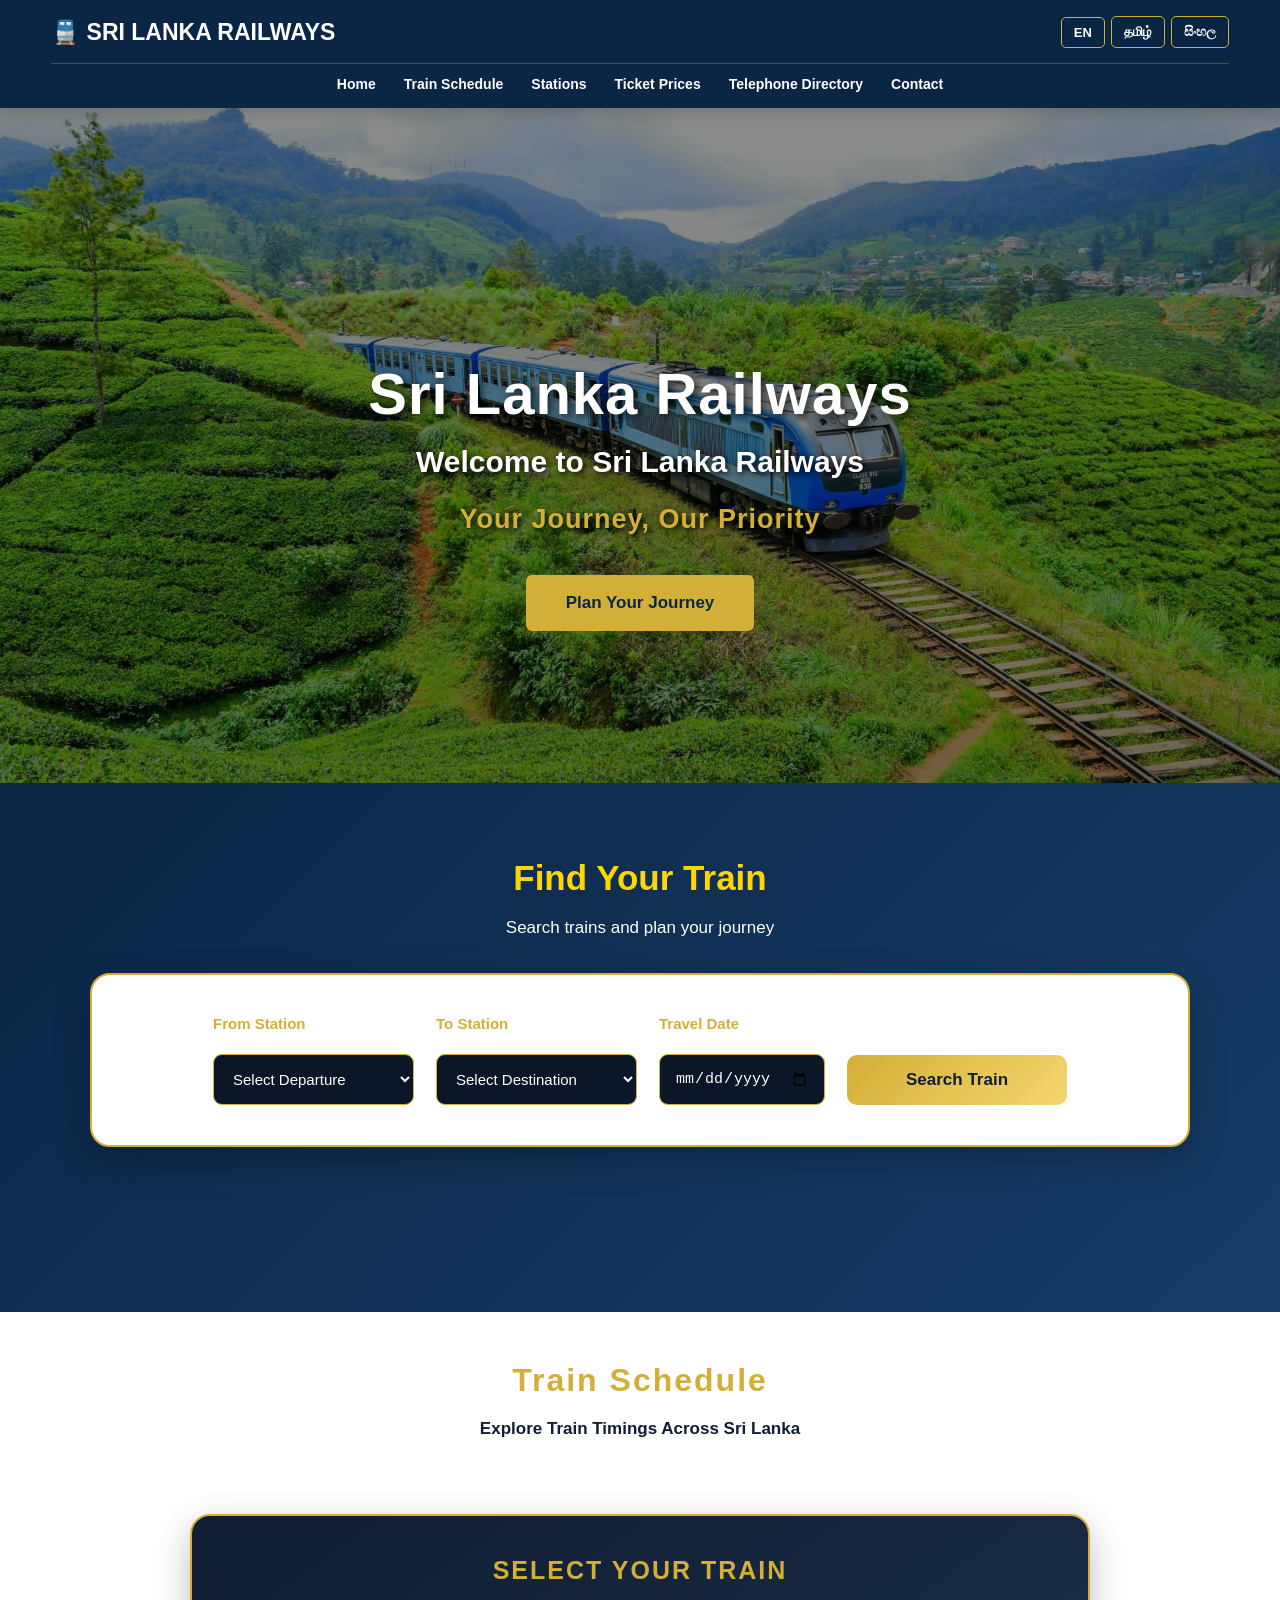
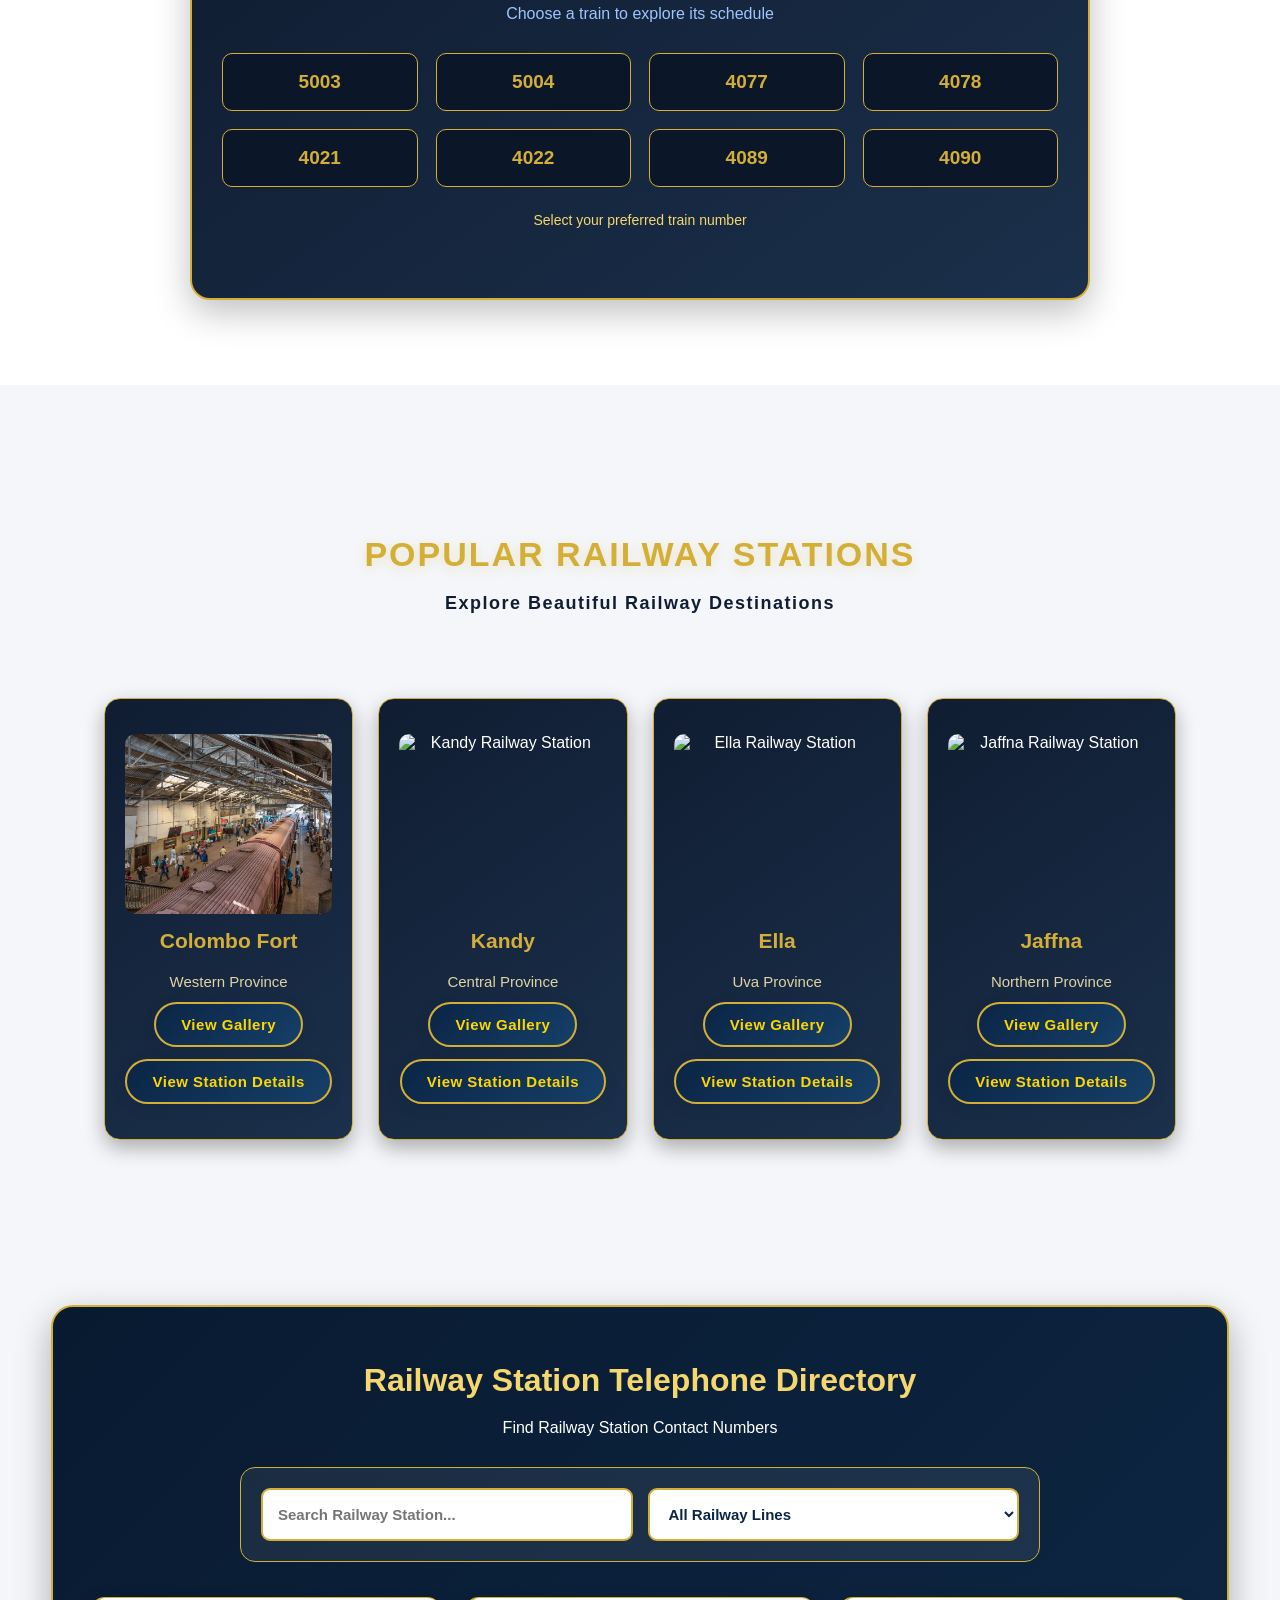
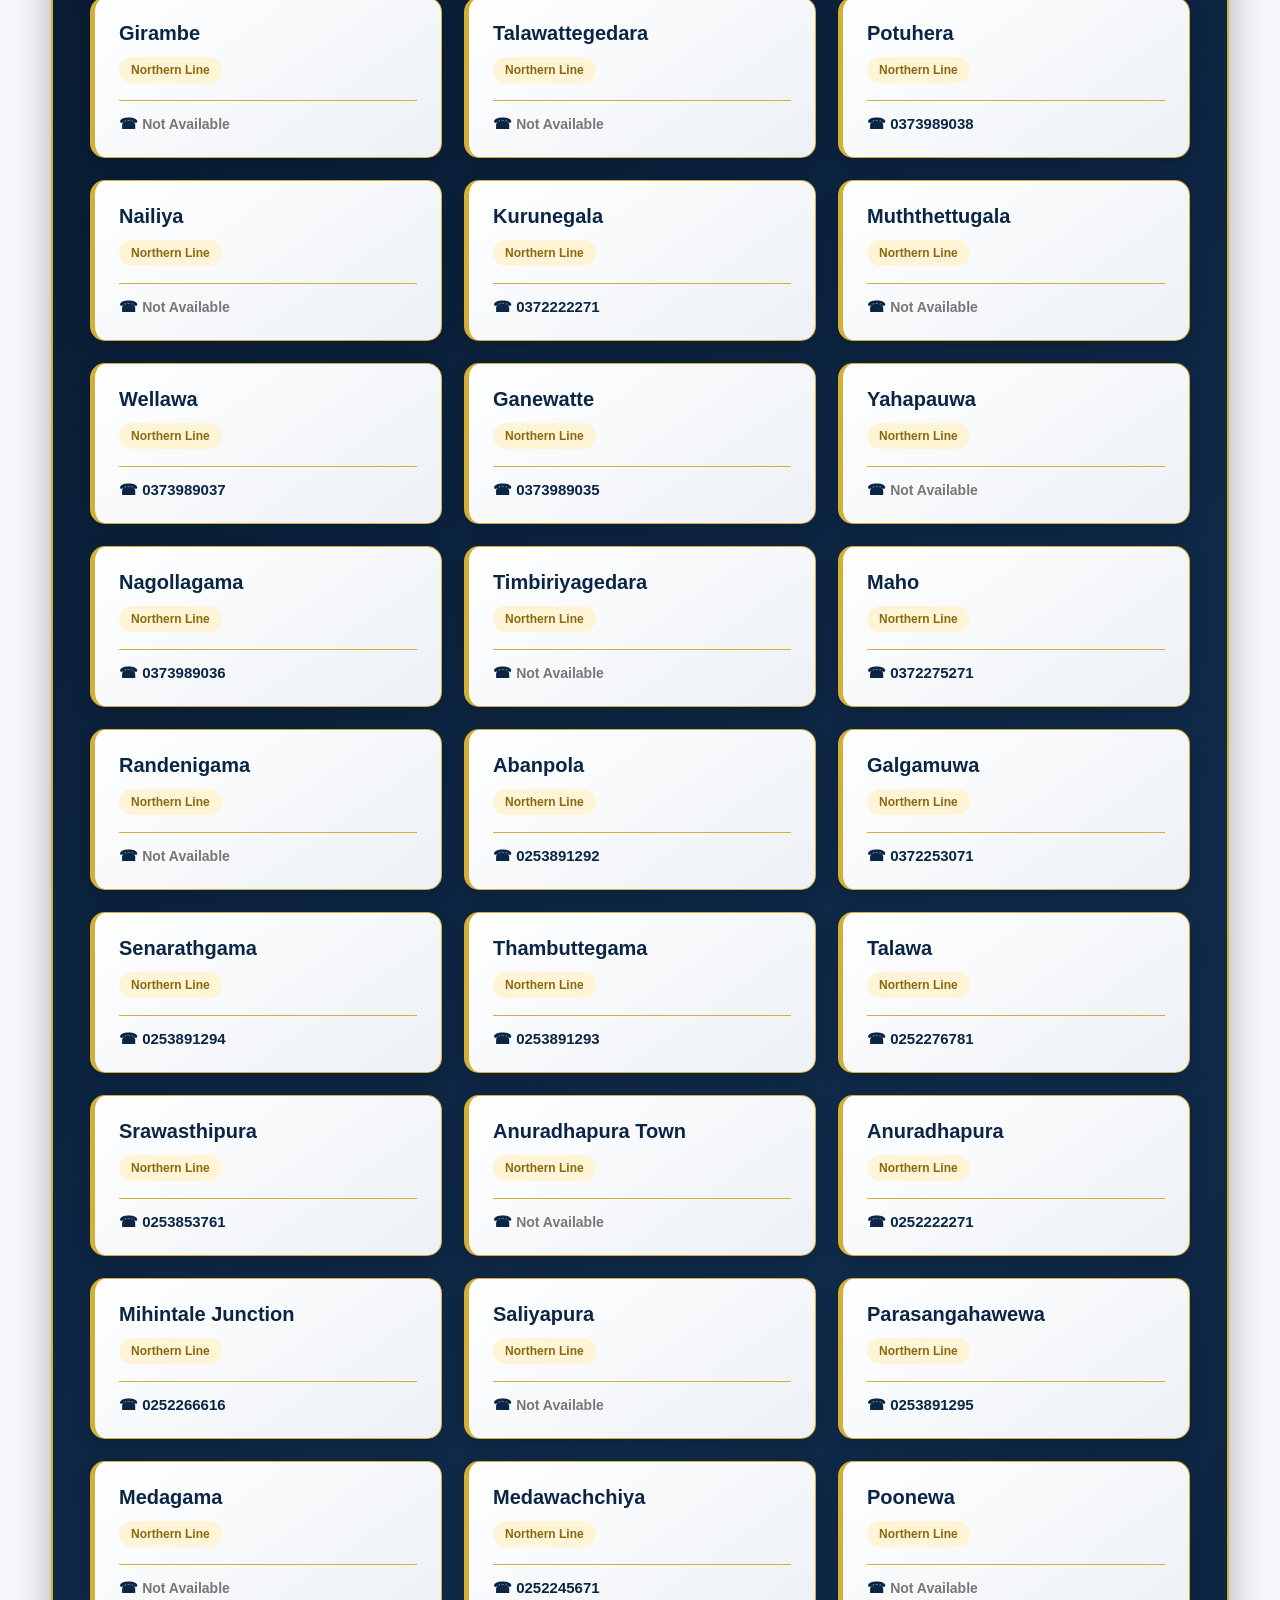
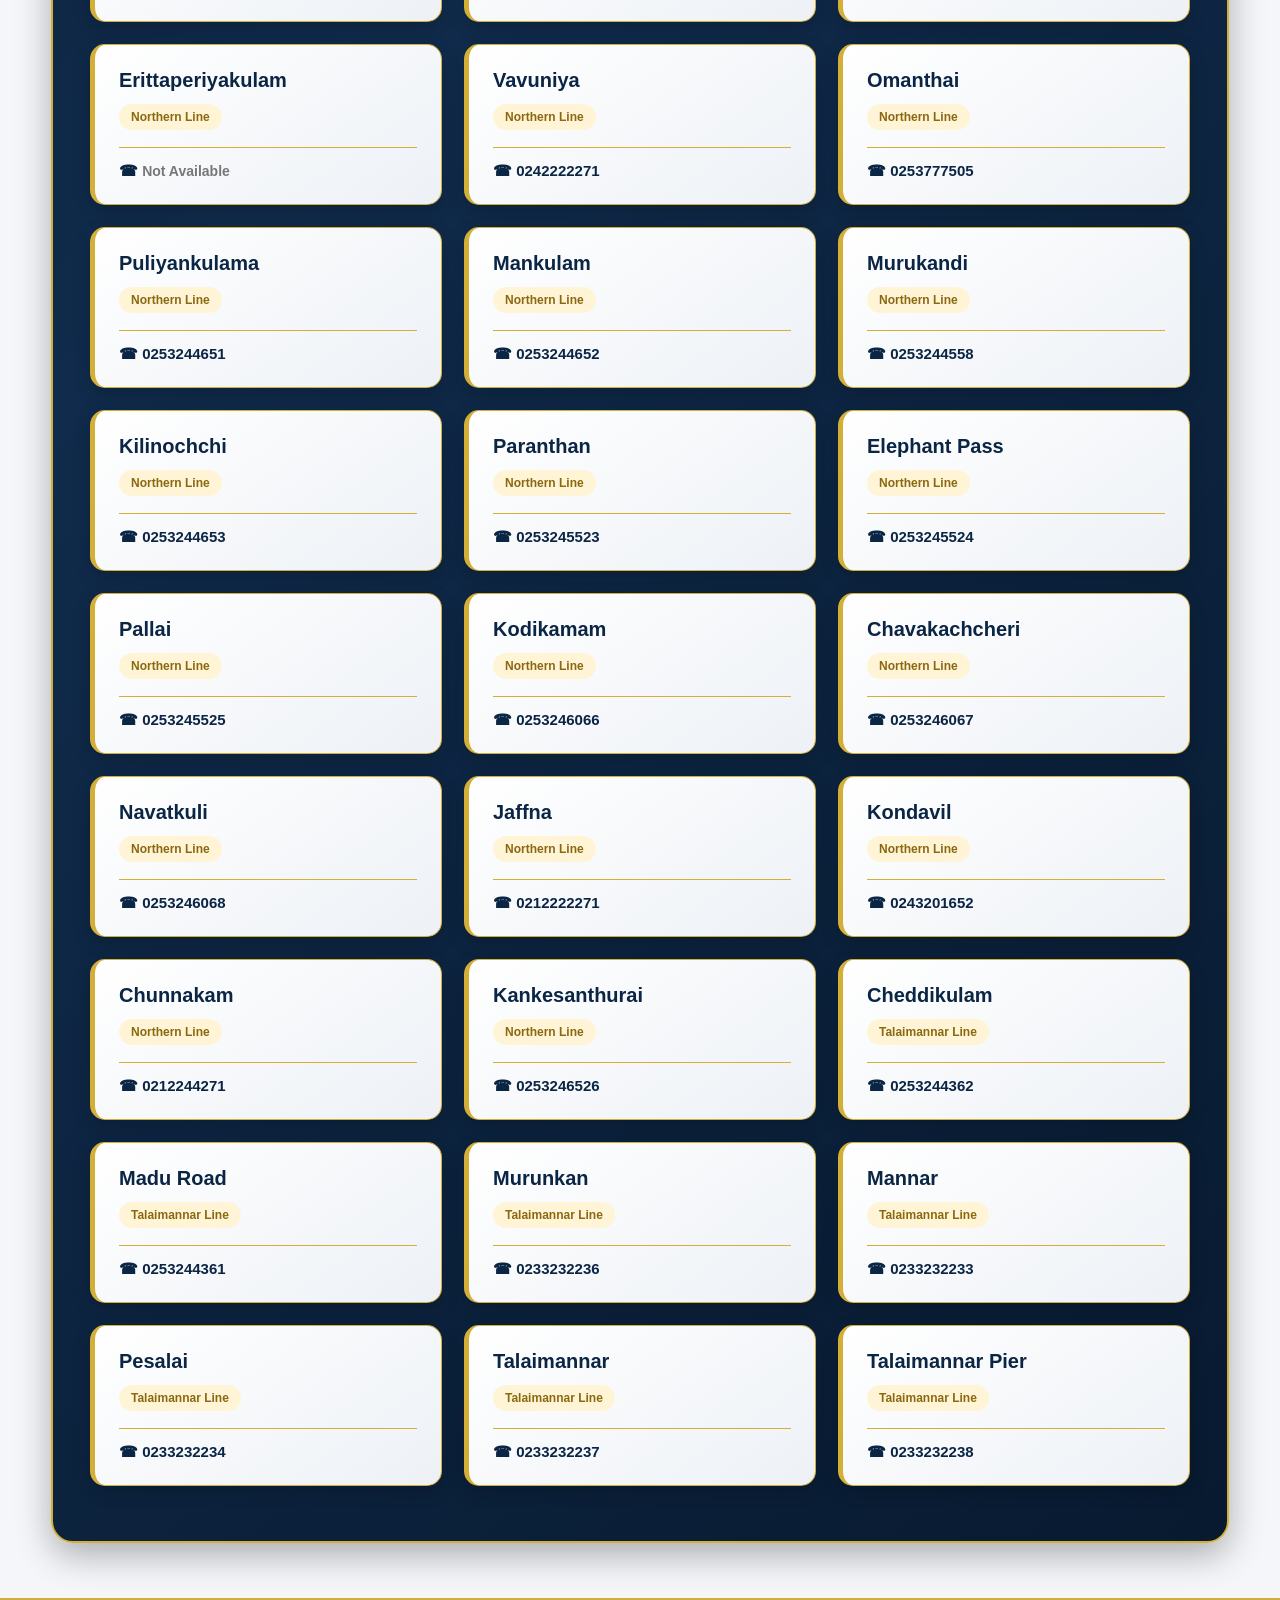
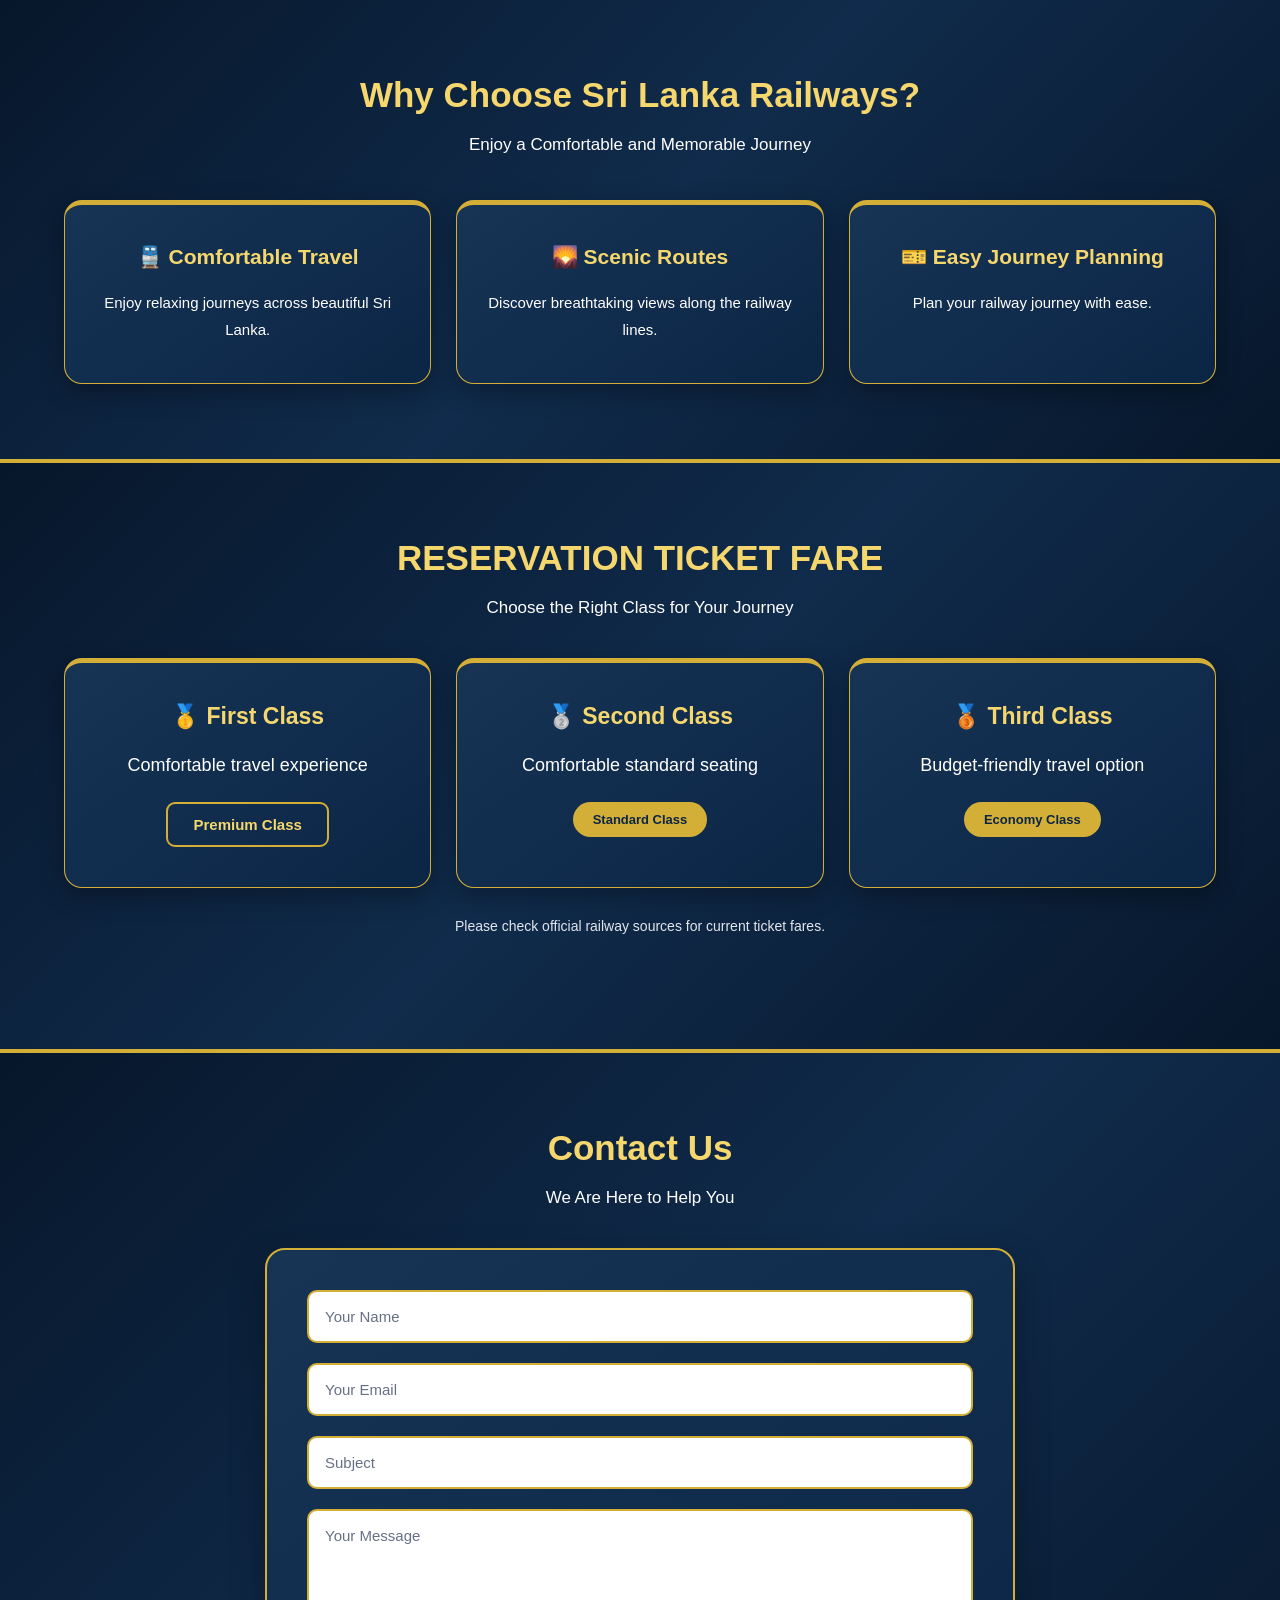
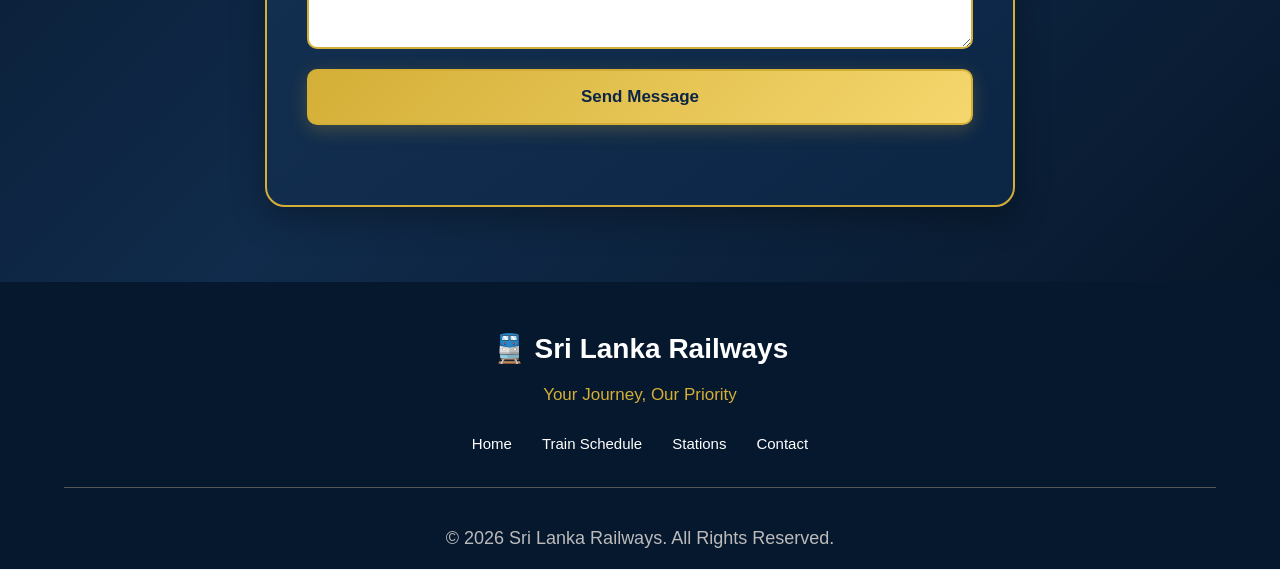
==== commit 2adec1c2: "Add files via upload" ====
--- a/index.html
+++ b/index.html
@@ -889,7 +889,7 @@
         <div class="station-card">
 
     <img
-        src="image/colombo_fort_01.jpg"
+        src="images/colombo_fort_01.jpg"
         alt="Colombo Fort Railway Station"
         class="station-image">
 
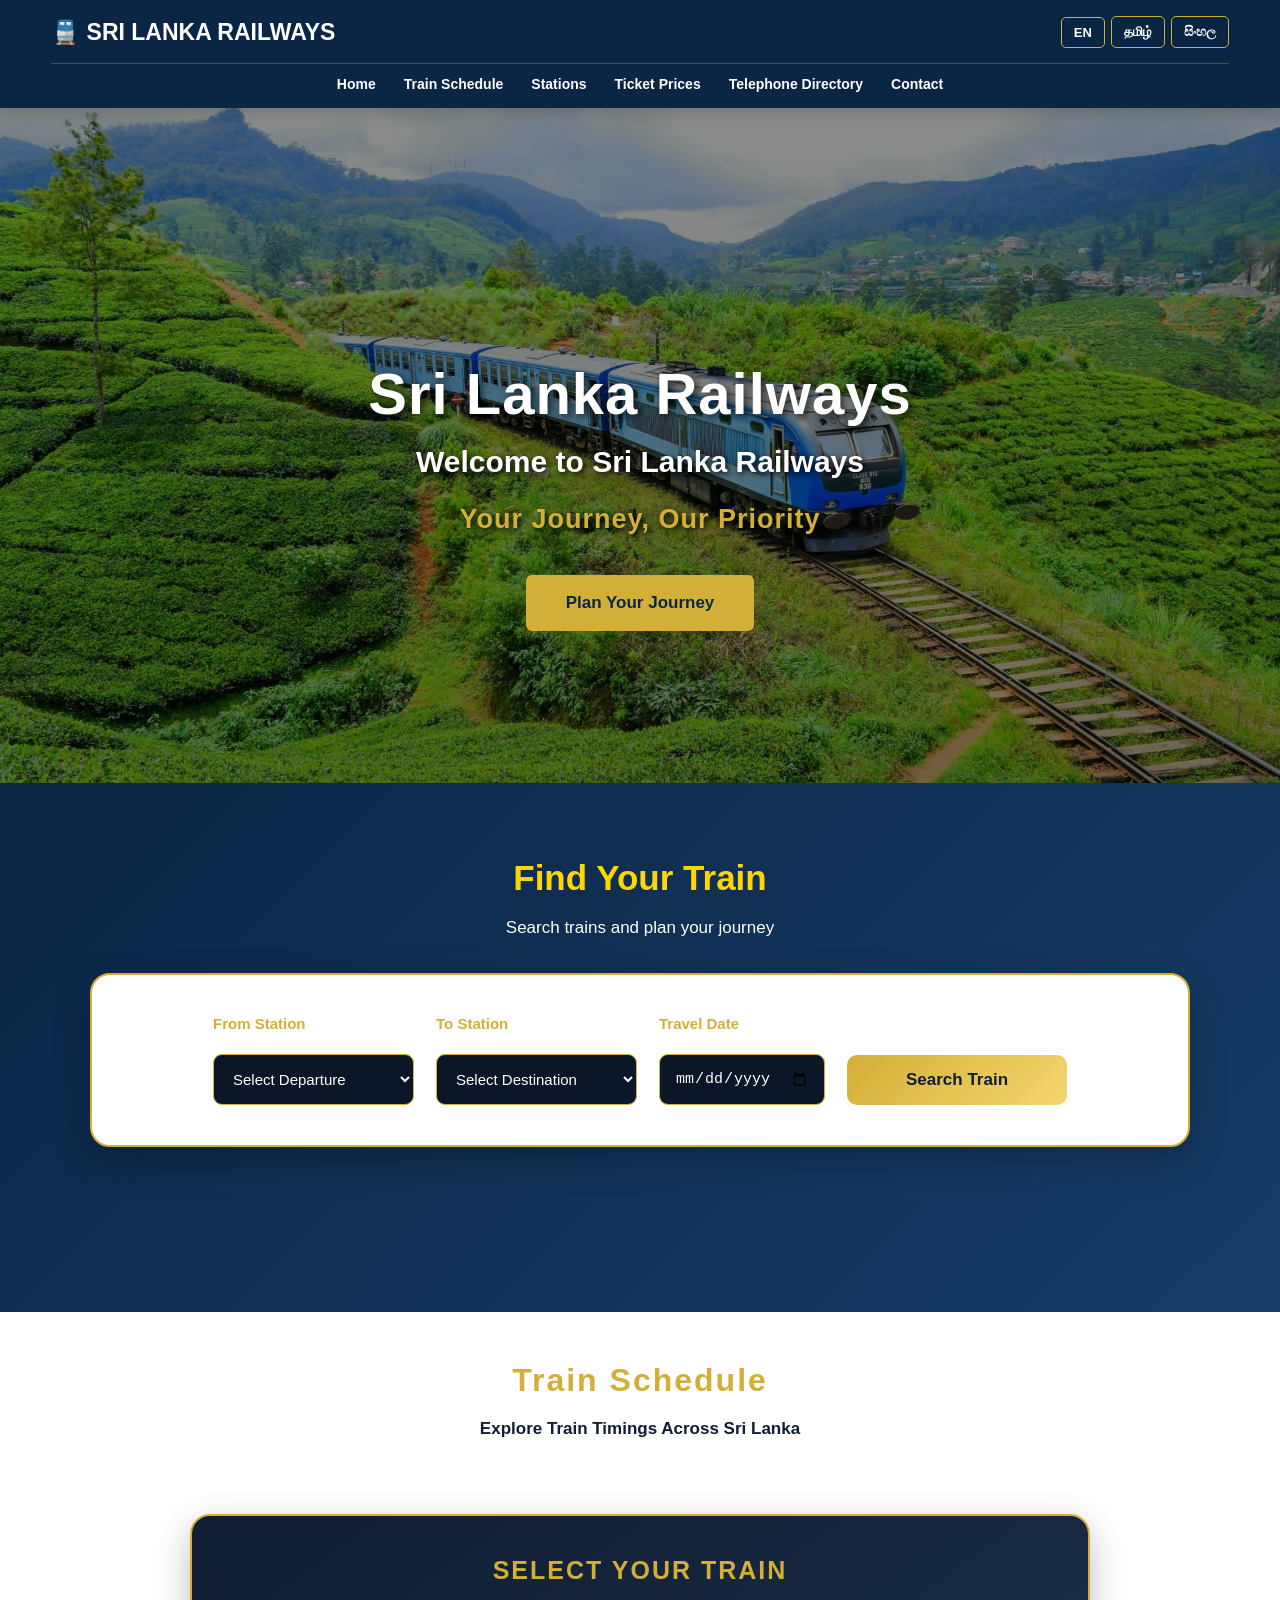
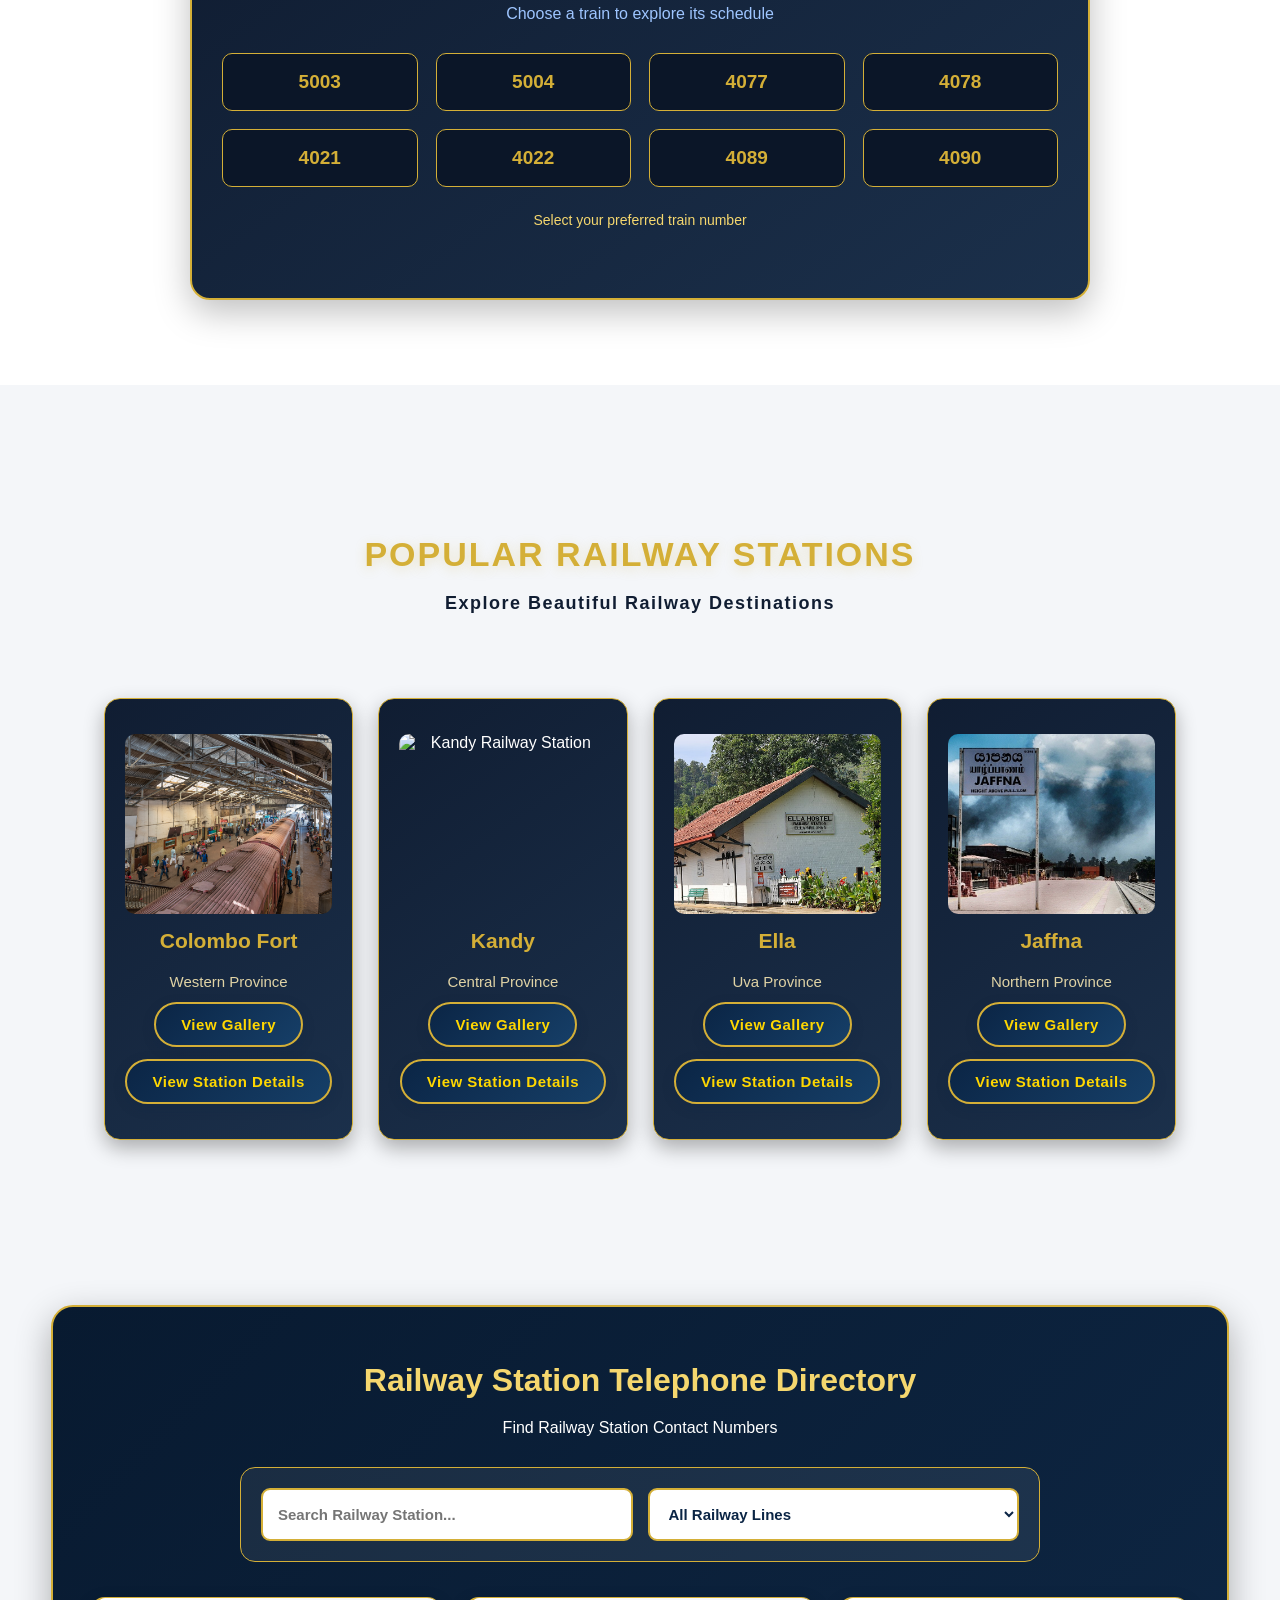
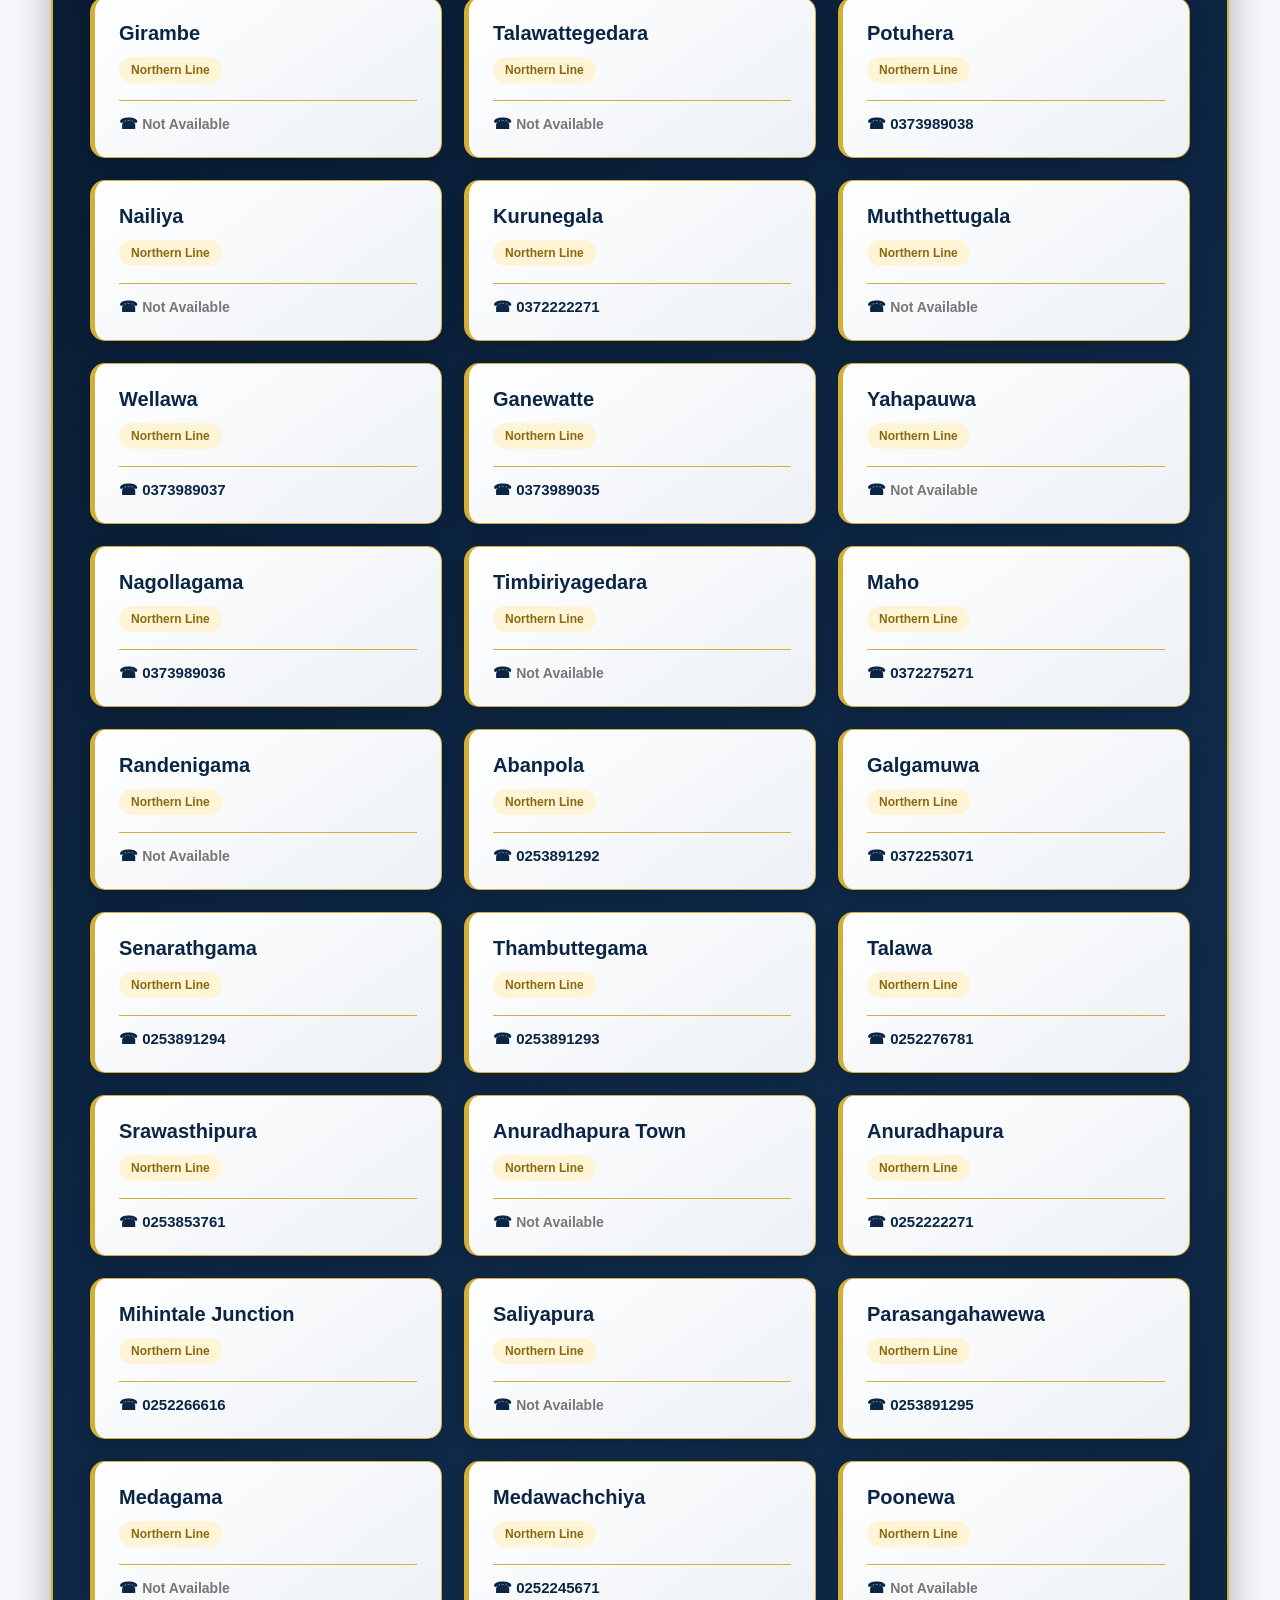
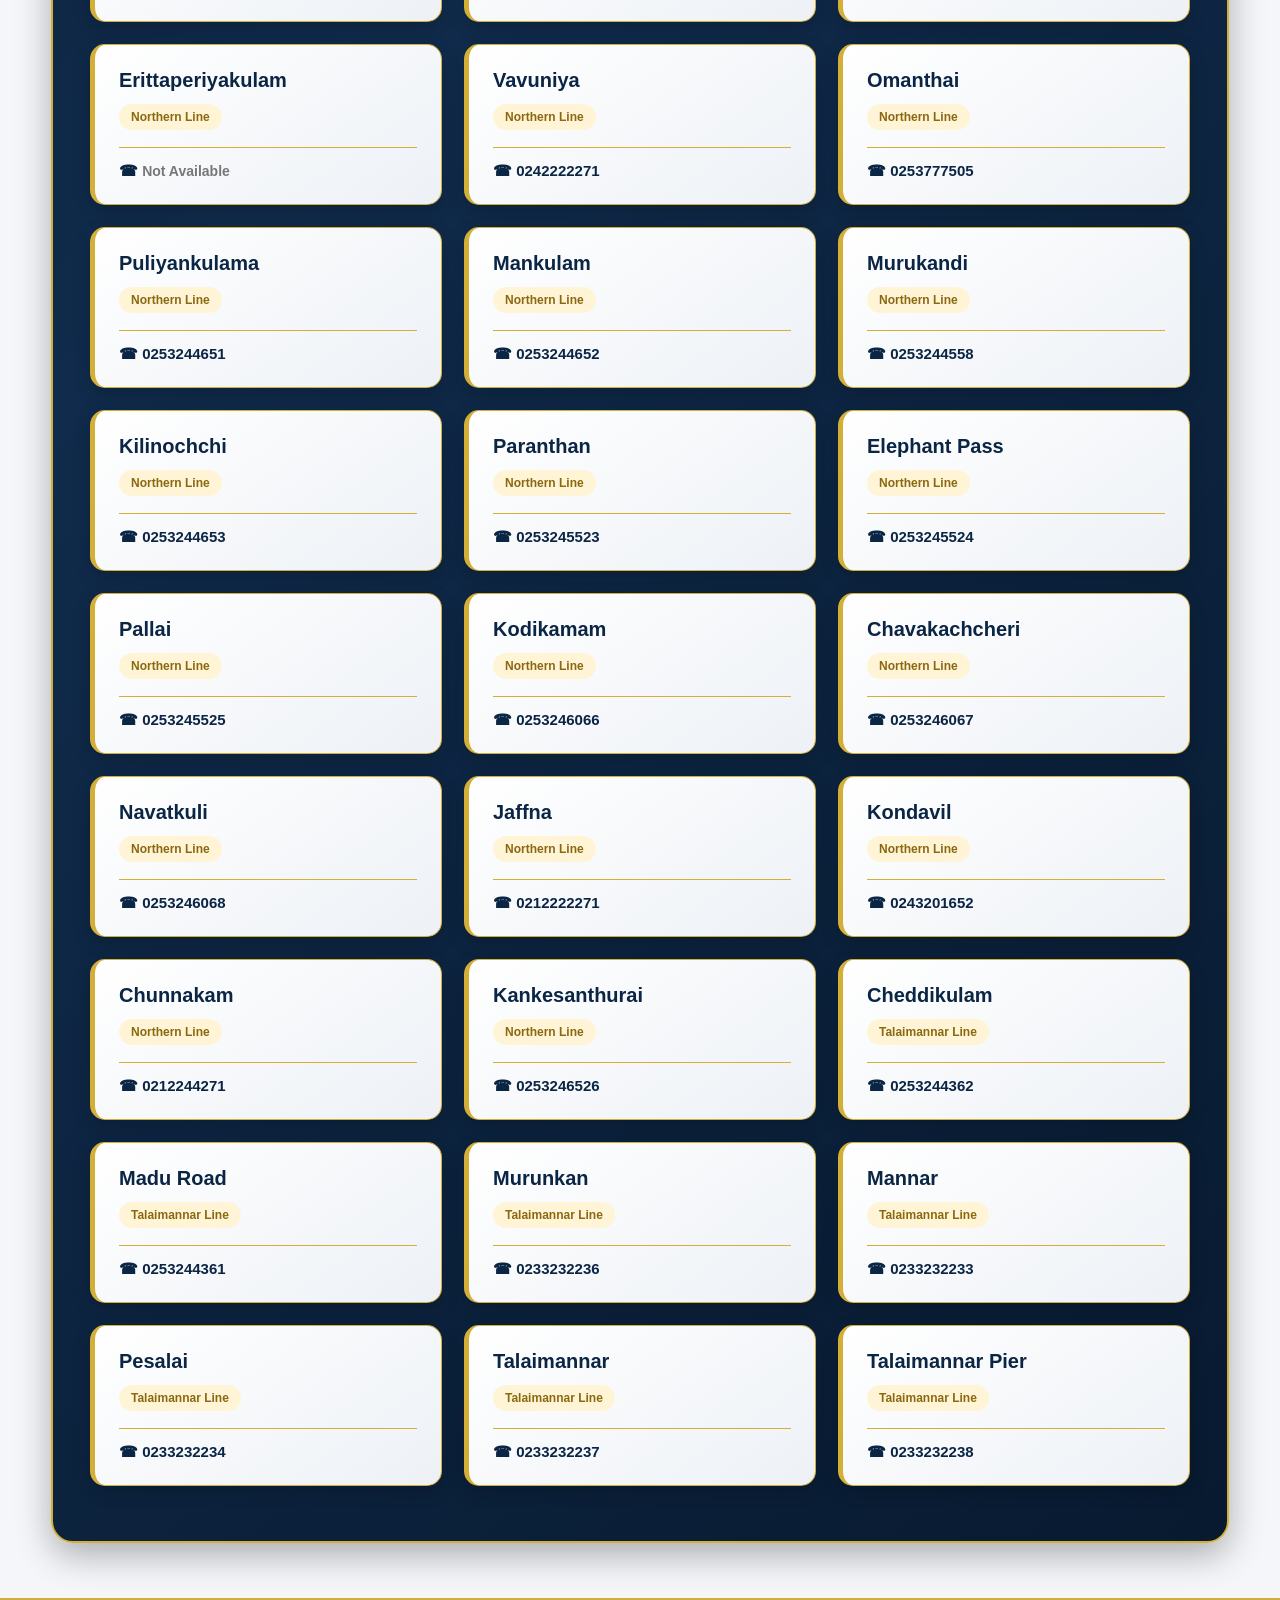
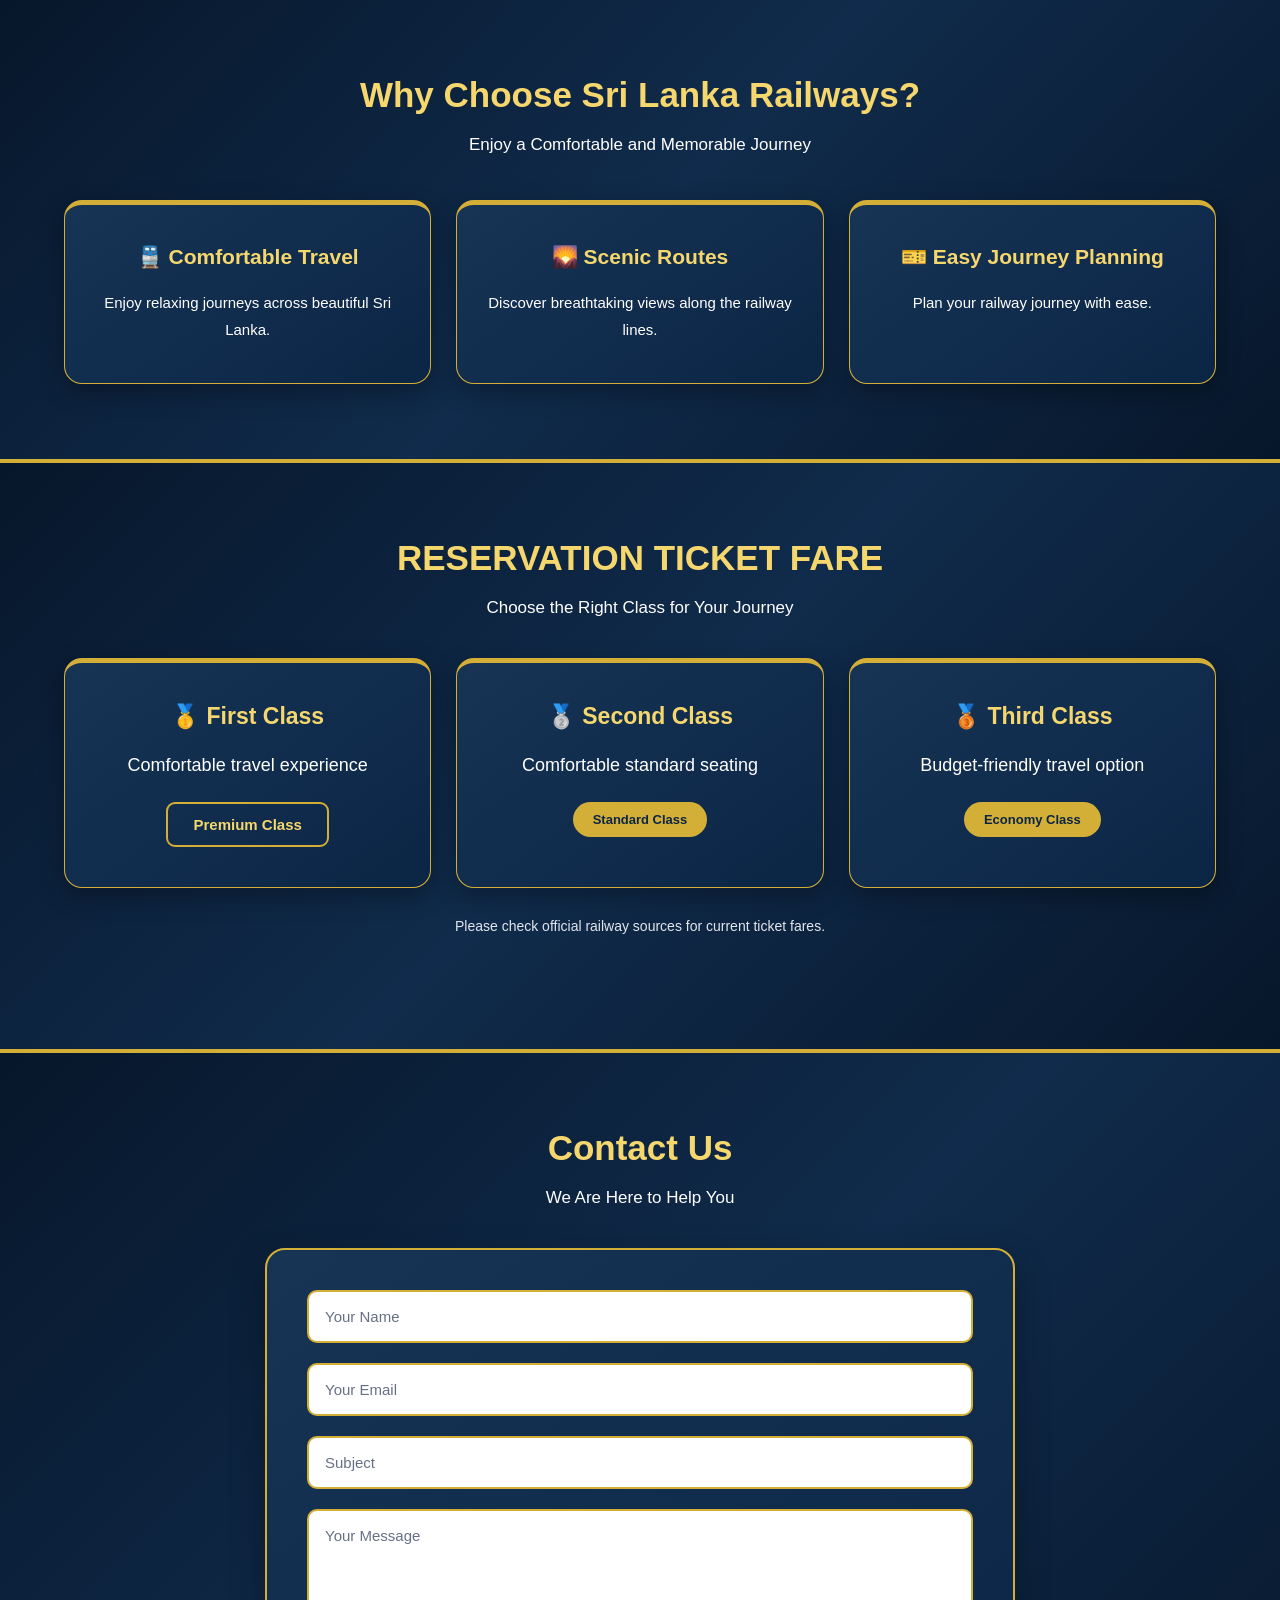
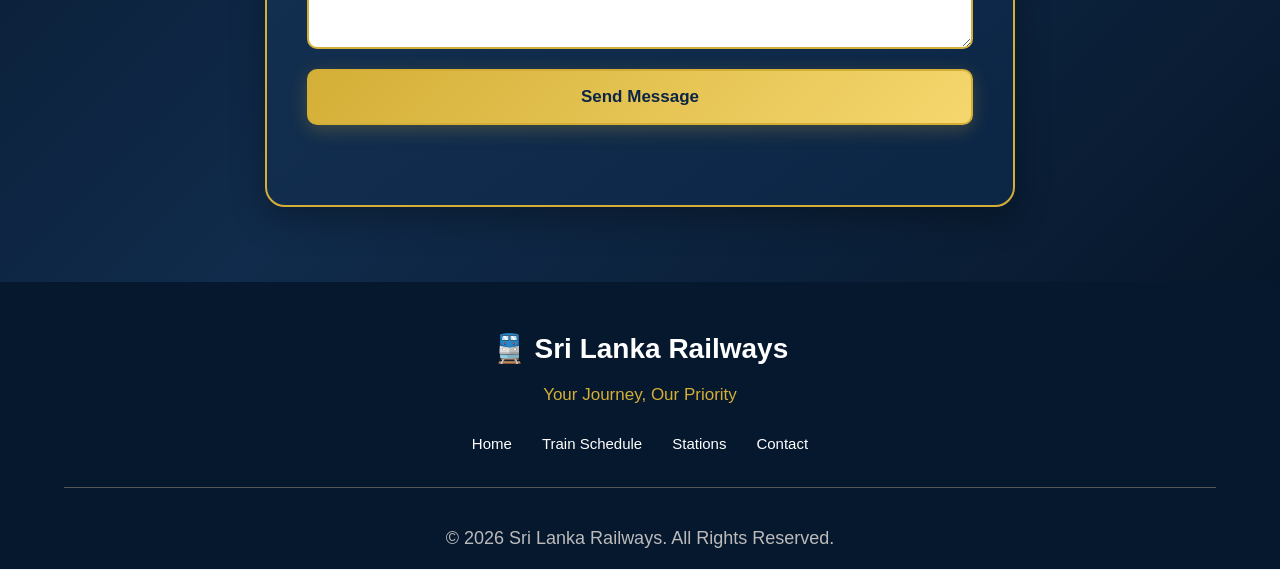
==== commit dcd17069: "Update index.html" ====
--- a/index.html
+++ b/index.html
@@ -928,7 +928,7 @@
         <div class="station-card">
 
     <img
-        src="image/kandy_01.jpg"
+        src="images/kandy_01.jpg"
         alt="Kandy Railway Station"
         class="station-image">
 
@@ -966,7 +966,7 @@
         <div class="station-card">
 
     <img
-        src="image/ella_01.jpg"
+        src="images/ella_01.jpg"
         alt="Ella Railway Station"
         class="station-image">
 
@@ -1004,7 +1004,7 @@
         <div class="station-card">
 
     <img
-        src="image/jaffna_01.jpg"
+        src="images/jaffna_01.jpg"
         alt="Jaffna Railway Station"
         class="station-image">
 
@@ -1413,4 +1413,4 @@
 <script src="contact-supabase.js"></script>
 
 </body>
-</html>+</html>
